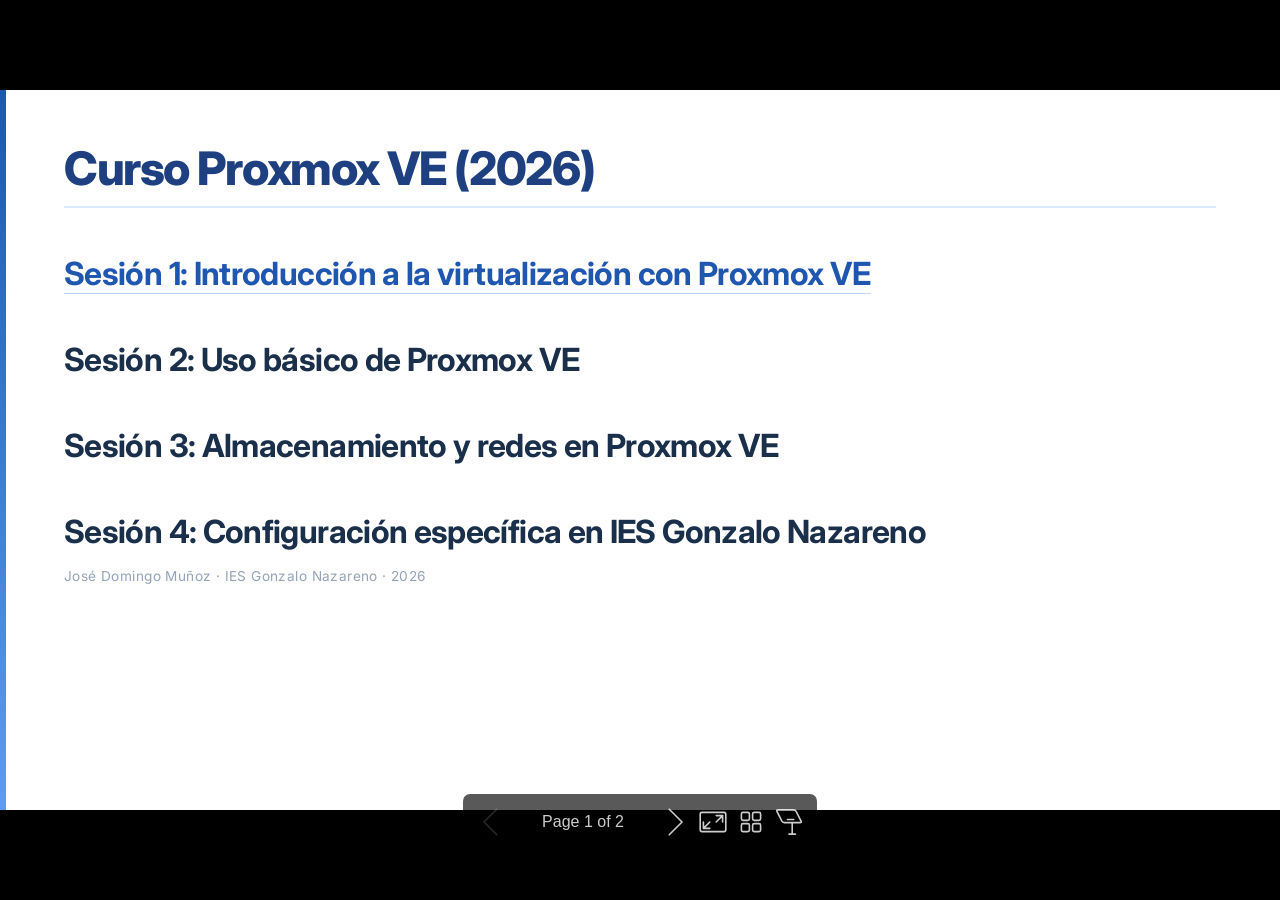
==== index.html @ b73d5825 "contenidos" ====
<!DOCTYPE html><html lang="es-ES"><head><title>Curso Proxmox VE (2026)</title><meta property="og:title" content="Curso Proxmox VE (2026)"><meta charset="UTF-8"><meta name="viewport" content="width=device-width,height=device-height,initial-scale=1.0"><meta name="apple-mobile-web-app-capable" content="yes"><meta http-equiv="X-UA-Compatible" content="ie=edge"><meta property="og:type" content="website"><meta name="twitter:card" content="summary"><style>@media screen{body[data-bespoke-view=""] .bespoke-marp-parent>.bespoke-marp-osc>button,body[data-bespoke-view=next] .bespoke-marp-parent>.bespoke-marp-osc>button,body[data-bespoke-view=overview] button.bespoke-marp-overview-close,body[data-bespoke-view=presenter] .bespoke-marp-presenter-container .bespoke-marp-presenter-info-container .bespoke-marp-presenter-info-page-area .bespoke-marp-presenter-info-page,body[data-bespoke-view=presenter] .bespoke-marp-presenter-container .bespoke-marp-presenter-info-container button,body[data-bespoke-view=presenter] .bespoke-marp-presenter-container .bespoke-marp-presenter-note-container button{appearance:none;background-color:initial;border:0;color:inherit;cursor:pointer;font-size:inherit;opacity:.8;outline:none;padding:0;transition:opacity .2s linear;-webkit-tap-highlight-color:transparent}body[data-bespoke-view=""] .bespoke-marp-parent>.bespoke-marp-osc>button:disabled,body[data-bespoke-view=next] .bespoke-marp-parent>.bespoke-marp-osc>button:disabled,body[data-bespoke-view=overview] button.bespoke-marp-overview-close:disabled,body[data-bespoke-view=presenter] .bespoke-marp-presenter-container .bespoke-marp-presenter-info-container .bespoke-marp-presenter-info-page-area .bespoke-marp-presenter-info-page:disabled,body[data-bespoke-view=presenter] .bespoke-marp-presenter-container .bespoke-marp-presenter-info-container button:disabled,body[data-bespoke-view=presenter] .bespoke-marp-presenter-container .bespoke-marp-presenter-note-container button:disabled{cursor:not-allowed;opacity:.15!important}body[data-bespoke-view=""] .bespoke-marp-parent>.bespoke-marp-osc>button:hover,body[data-bespoke-view=next] .bespoke-marp-parent>.bespoke-marp-osc>button:hover,body[data-bespoke-view=overview] button.bespoke-marp-overview-close:hover,body[data-bespoke-view=presenter] .bespoke-marp-presenter-container .bespoke-marp-presenter-info-container .bespoke-marp-presenter-info-page-area .bespoke-marp-presenter-info-page:hover,body[data-bespoke-view=presenter] .bespoke-marp-presenter-container .bespoke-marp-presenter-info-container button:hover,body[data-bespoke-view=presenter] .bespoke-marp-presenter-container .bespoke-marp-presenter-note-container button:hover{opacity:1}body[data-bespoke-view=""] .bespoke-marp-parent>.bespoke-marp-osc>button:hover:active,body[data-bespoke-view=next] .bespoke-marp-parent>.bespoke-marp-osc>button:hover:active,body[data-bespoke-view=overview] button.bespoke-marp-overview-close:hover:active,body[data-bespoke-view=presenter] .bespoke-marp-presenter-container .bespoke-marp-presenter-info-container .bespoke-marp-presenter-info-page-area .bespoke-marp-presenter-info-page:hover:active,body[data-bespoke-view=presenter] .bespoke-marp-presenter-container .bespoke-marp-presenter-info-container button:hover:active,body[data-bespoke-view=presenter] .bespoke-marp-presenter-container .bespoke-marp-presenter-note-container button:hover:active{opacity:.6}body[data-bespoke-view=""] .bespoke-marp-parent>.bespoke-marp-osc>button:hover:not(:disabled),body[data-bespoke-view=next] .bespoke-marp-parent>.bespoke-marp-osc>button:hover:not(:disabled),body[data-bespoke-view=overview] button.bespoke-marp-overview-close:hover:not(:disabled),body[data-bespoke-view=presenter] .bespoke-marp-presenter-container .bespoke-marp-presenter-info-container .bespoke-marp-presenter-info-page-area .bespoke-marp-presenter-info-page:hover:not(:disabled),body[data-bespoke-view=presenter] .bespoke-marp-presenter-container .bespoke-marp-presenter-info-container button:hover:not(:disabled),body[data-bespoke-view=presenter] .bespoke-marp-presenter-container .bespoke-marp-presenter-note-container button:hover:not(:disabled){transition:none}body[data-bespoke-view=""] .bespoke-marp-parent>.bespoke-marp-osc>button[data-bespoke-marp-osc=prev],body[data-bespoke-view=next] .bespoke-marp-parent>.bespoke-marp-osc>button[data-bespoke-marp-osc=prev],body[data-bespoke-view=presenter] .bespoke-marp-presenter-container .bespoke-marp-presenter-info-container button.bespoke-marp-presenter-info-page-prev{background:#0000 url("[data-uri]") no-repeat 50%;background-size:contain;overflow:hidden;text-indent:100%;white-space:nowrap}body[data-bespoke-view=""] .bespoke-marp-parent>.bespoke-marp-osc>button[data-bespoke-marp-osc=next],body[data-bespoke-view=next] .bespoke-marp-parent>.bespoke-marp-osc>button[data-bespoke-marp-osc=next],body[data-bespoke-view=presenter] .bespoke-marp-presenter-container .bespoke-marp-presenter-info-container button.bespoke-marp-presenter-info-page-next{background:#0000 url("[data-uri]") no-repeat 50%;background-size:contain;overflow:hidden;text-indent:100%;white-space:nowrap}body[data-bespoke-view=""] .bespoke-marp-parent>.bespoke-marp-osc>button[data-bespoke-marp-osc=fullscreen],body[data-bespoke-view=next] .bespoke-marp-parent>.bespoke-marp-osc>button[data-bespoke-marp-osc=fullscreen]{background:#0000 url("[data-uri]") no-repeat 50%;background-size:contain;overflow:hidden;text-indent:100%;white-space:nowrap}body[data-bespoke-view=""] .bespoke-marp-parent>.bespoke-marp-osc>button.exit[data-bespoke-marp-osc=fullscreen],body[data-bespoke-view=next] .bespoke-marp-parent>.bespoke-marp-osc>button.exit[data-bespoke-marp-osc=fullscreen]{background-image:url("[data-uri]")}body[data-bespoke-view=""] .bespoke-marp-parent>.bespoke-marp-osc>button[data-bespoke-marp-osc=presenter],body[data-bespoke-view=next] .bespoke-marp-parent>.bespoke-marp-osc>button[data-bespoke-marp-osc=presenter]{background:#0000 url("[data-uri]") no-repeat 50%;background-size:contain;overflow:hidden;text-indent:100%;white-space:nowrap}body[data-bespoke-view=overview] button.bespoke-marp-overview-close,body[data-bespoke-view=presenter] .bespoke-marp-presenter-container .bespoke-marp-presenter-note-container button.bespoke-marp-presenter-note-bigger{background:#0000 url("[data-uri]") no-repeat 50%;background-size:contain;overflow:hidden;text-indent:100%;white-space:nowrap}body[data-bespoke-view=presenter] .bespoke-marp-presenter-container .bespoke-marp-presenter-note-container button.bespoke-marp-presenter-note-smaller{background:#0000 url("[data-uri]") no-repeat 50%;background-size:contain;overflow:hidden;text-indent:100%;white-space:nowrap}body[data-bespoke-view=""] .bespoke-marp-parent>.bespoke-marp-osc>button[data-bespoke-marp-osc=overview],body[data-bespoke-view=next] .bespoke-marp-parent>.bespoke-marp-osc>button[data-bespoke-marp-osc=overview]{background:#0000 url("[data-uri]") no-repeat 50%;background-size:contain;overflow:hidden;text-indent:100%;white-space:nowrap}}@keyframes __bespoke_marp_transition_reduced_outgoing__{0%{opacity:1}to{opacity:0}}@keyframes __bespoke_marp_transition_reduced_incoming__{0%{mix-blend-mode:plus-lighter;opacity:0}to{mix-blend-mode:plus-lighter;opacity:1}}.bespoke-marp-note,.bespoke-marp-osc,.bespoke-progress-parent{display:none;transition:none}@media screen{::view-transition-group(*){animation-duration:var(--marp-bespoke-transition-animation-duration,.5s);animation-timing-function:ease}::view-transition-new(*),::view-transition-old(*){animation-delay:0s;animation-direction:var(--marp-bespoke-transition-animation-direction,normal);animation-duration:var(--marp-bespoke-transition-animation-duration,.5s);animation-fill-mode:both;animation-name:var(--marp-bespoke-transition-animation-name,var(--marp-bespoke-transition-animation-name-fallback,__bespoke_marp_transition_no_animation__));mix-blend-mode:normal}::view-transition-old(*){--marp-bespoke-transition-animation-name-fallback:__bespoke_marp_transition_reduced_outgoing__;animation-timing-function:ease}::view-transition-new(*){--marp-bespoke-transition-animation-name-fallback:__bespoke_marp_transition_reduced_incoming__;animation-timing-function:ease}::view-transition-new(root),::view-transition-old(root){animation-timing-function:linear}::view-transition-new(__bespoke_marp_transition_osc__),::view-transition-old(__bespoke_marp_transition_osc__){animation-duration:0s!important;animation-name:__bespoke_marp_transition_osc__!important}::view-transition-new(__bespoke_marp_transition_osc__){opacity:0!important}.bespoke-marp-transition-warming-up::view-transition-group(*),.bespoke-marp-transition-warming-up::view-transition-new(*),.bespoke-marp-transition-warming-up::view-transition-old(*){animation-play-state:paused!important}body,html{height:100%;margin:0}body{background:#000;overflow:hidden}svg.bespoke-marp-slide{content-visibility:hidden;interactivity:inert;opacity:0;pointer-events:none;z-index:-1}svg.bespoke-marp-slide:not(.bespoke-marp-active) *{view-transition-name:none!important}svg.bespoke-marp-slide.bespoke-marp-active{content-visibility:visible;interactivity:auto;opacity:1;pointer-events:auto;z-index:0}svg.bespoke-marp-slide.bespoke-marp-active.bespoke-marp-active-ready *{animation-name:__bespoke_marp__!important}@supports not (content-visibility:hidden){svg.bespoke-marp-slide[data-bespoke-marp-load=hideable]{display:none}svg.bespoke-marp-slide[data-bespoke-marp-load=hideable].bespoke-marp-active{display:block}}}@media screen and (prefers-reduced-motion:reduce){svg.bespoke-marp-slide *{view-transition-name:none!important}}@media screen{[data-bespoke-marp-fragment=inactive]{visibility:hidden}body[data-bespoke-view=""] .bespoke-marp-parent,body[data-bespoke-view=next] .bespoke-marp-parent{inset:0;position:absolute}body[data-bespoke-view=""] .bespoke-marp-parent>.bespoke-marp-osc,body[data-bespoke-view=next] .bespoke-marp-parent>.bespoke-marp-osc{background:#000000a6;border-radius:7px;bottom:50px;color:#fff;contain:paint;display:block;font-family:Helvetica,Arial,sans-serif;font-size:16px;left:50%;line-height:0;opacity:1;padding:12px;position:absolute;touch-action:manipulation;transform:translateX(-50%);transition:opacity .2s linear;-webkit-user-select:none;user-select:none;view-transition-name:__bespoke_marp_transition_osc__;white-space:nowrap;will-change:transform;z-index:1}body[data-bespoke-view=""] .bespoke-marp-parent>.bespoke-marp-osc>:where(*),body[data-bespoke-view=next] .bespoke-marp-parent>.bespoke-marp-osc>:where(*){margin-left:6px}body[data-bespoke-view=""] .bespoke-marp-parent>.bespoke-marp-osc>:where(*):where(:first-child),body[data-bespoke-view=next] .bespoke-marp-parent>.bespoke-marp-osc>:where(*):where(:first-child){margin-left:0}body[data-bespoke-view=""] .bespoke-marp-parent>.bespoke-marp-osc>span,body[data-bespoke-view=next] .bespoke-marp-parent>.bespoke-marp-osc>span{opacity:.8}body[data-bespoke-view=""] .bespoke-marp-parent>.bespoke-marp-osc>span[data-bespoke-marp-osc=page],body[data-bespoke-view=next] .bespoke-marp-parent>.bespoke-marp-osc>span[data-bespoke-marp-osc=page]{display:inline-block;min-width:140px;text-align:center}body[data-bespoke-view=""] .bespoke-marp-parent>.bespoke-marp-osc>button[data-bespoke-marp-osc=fullscreen],body[data-bespoke-view=""] .bespoke-marp-parent>.bespoke-marp-osc>button[data-bespoke-marp-osc=next],body[data-bespoke-view=""] .bespoke-marp-parent>.bespoke-marp-osc>button[data-bespoke-marp-osc=overview],body[data-bespoke-view=""] .bespoke-marp-parent>.bespoke-marp-osc>button[data-bespoke-marp-osc=presenter],body[data-bespoke-view=""] .bespoke-marp-parent>.bespoke-marp-osc>button[data-bespoke-marp-osc=prev],body[data-bespoke-view=next] .bespoke-marp-parent>.bespoke-marp-osc>button[data-bespoke-marp-osc=fullscreen],body[data-bespoke-view=next] .bespoke-marp-parent>.bespoke-marp-osc>button[data-bespoke-marp-osc=next],body[data-bespoke-view=next] .bespoke-marp-parent>.bespoke-marp-osc>button[data-bespoke-marp-osc=overview],body[data-bespoke-view=next] .bespoke-marp-parent>.bespoke-marp-osc>button[data-bespoke-marp-osc=presenter],body[data-bespoke-view=next] .bespoke-marp-parent>.bespoke-marp-osc>button[data-bespoke-marp-osc=prev]{height:32px;line-height:32px;width:32px}body[data-bespoke-view=""] .bespoke-marp-parent.bespoke-marp-inactive,body[data-bespoke-view=next] .bespoke-marp-parent.bespoke-marp-inactive{cursor:none}body[data-bespoke-view=""] .bespoke-marp-parent.bespoke-marp-inactive>.bespoke-marp-osc,body[data-bespoke-view=next] .bespoke-marp-parent.bespoke-marp-inactive>.bespoke-marp-osc{opacity:0;pointer-events:none}body[data-bespoke-view=""] svg.bespoke-marp-slide,body[data-bespoke-view=next] svg.bespoke-marp-slide{height:100%;left:0;position:absolute;top:0;width:100%}body[data-bespoke-view=""] .bespoke-progress-parent{background:#222;display:flex;height:5px;width:100%}body[data-bespoke-view=""] .bespoke-progress-parent+:where(.bespoke-marp-parent){top:5px}body[data-bespoke-view=""] .bespoke-progress-parent .bespoke-progress-bar{background:#0288d1;flex:0 0 0;transition:flex-basis .2s cubic-bezier(0,1,1,1)}body[data-bespoke-view=next]{background:#0000}body[data-bespoke-view=presenter]{background:#161616}body[data-bespoke-view=presenter] .bespoke-marp-presenter-container{display:grid;font-family:Helvetica,Arial,sans-serif;grid-template:"current dragbar next" minmax(140px,1fr) "current dragbar note" 2fr "info    dragbar note" 3em;grid-template-columns:minmax(3px,var(--bespoke-marp-presenter-split-ratio,66%)) 0 minmax(3px,1fr);height:100%;left:0;position:absolute;top:0;width:100%}body[data-bespoke-view=presenter] .bespoke-marp-presenter-container :where(.bespoke-marp-parent){grid-area:current;overflow:hidden;position:relative}body[data-bespoke-view=presenter] .bespoke-marp-presenter-container :where(.bespoke-marp-parent) :where(svg.bespoke-marp-slide){height:calc(100% - 40px);left:20px;pointer-events:none;position:absolute;top:20px;-webkit-user-select:none;user-select:none;width:calc(100% - 40px)}body[data-bespoke-view=presenter] .bespoke-marp-presenter-container :where(.bespoke-marp-parent) :where(svg.bespoke-marp-slide).bespoke-marp-active{filter:drop-shadow(0 3px 10px rgba(0,0,0,.5))}body[data-bespoke-view=presenter] .bespoke-marp-presenter-container .bespoke-marp-presenter-dragbar-container{background:#0288d1;cursor:col-resize;grid-area:dragbar;margin-left:-3px;opacity:0;position:relative;transition:opacity .4s linear .1s;width:6px;z-index:10}body[data-bespoke-view=presenter] .bespoke-marp-presenter-container .bespoke-marp-presenter-dragbar-container:hover{opacity:1}body[data-bespoke-view=presenter] .bespoke-marp-presenter-container .bespoke-marp-presenter-dragbar-container.active{opacity:1;transition-delay:0s}body[data-bespoke-view=presenter] .bespoke-marp-presenter-container .bespoke-marp-presenter-next-container{background:#222;cursor:pointer;display:none;grid-area:next;overflow:hidden;position:relative}body[data-bespoke-view=presenter] .bespoke-marp-presenter-container .bespoke-marp-presenter-next-container.active{display:block}body[data-bespoke-view=presenter] .bespoke-marp-presenter-container .bespoke-marp-presenter-next-container iframe.bespoke-marp-presenter-next{background:#0000;border:0;display:block;filter:drop-shadow(0 3px 10px rgba(0,0,0,.5));height:calc(100% - 40px);left:20px;pointer-events:none;position:absolute;interactivity:inert;top:20px;-webkit-user-select:none;user-select:none;width:calc(100% - 40px)}body[data-bespoke-view=presenter] .bespoke-marp-presenter-container .bespoke-marp-presenter-note-container{background:#222;color:#eee;grid-area:note;position:relative;z-index:1}body[data-bespoke-view=presenter] .bespoke-marp-presenter-container .bespoke-marp-presenter-note-container button{height:1.5em;line-height:1.5em;width:1.5em}body[data-bespoke-view=presenter] .bespoke-marp-presenter-container .bespoke-marp-presenter-note-container .bespoke-marp-presenter-note-wrapper{display:block;inset:0;position:absolute}body[data-bespoke-view=presenter] .bespoke-marp-presenter-container .bespoke-marp-presenter-note-container .bespoke-marp-presenter-note-buttons{background:#000000a6;border-radius:4px;bottom:0;display:flex;gap:4px;margin:12px;opacity:0;padding:6px;pointer-events:none;position:absolute;right:0;transition:opacity .2s linear}body[data-bespoke-view=presenter] .bespoke-marp-presenter-container .bespoke-marp-presenter-note-container .bespoke-marp-presenter-note-buttons:focus-within,body[data-bespoke-view=presenter] .bespoke-marp-presenter-container .bespoke-marp-presenter-note-container .bespoke-marp-presenter-note-wrapper:focus-within+.bespoke-marp-presenter-note-buttons,body[data-bespoke-view=presenter] .bespoke-marp-presenter-container .bespoke-marp-presenter-note-container:hover .bespoke-marp-presenter-note-buttons{opacity:1;pointer-events:auto}body[data-bespoke-view=presenter] .bespoke-marp-presenter-container .bespoke-marp-presenter-note-container .bespoke-marp-note{box-sizing:border-box;font-size:calc(1.1em*var(--bespoke-marp-note-font-scale, 1));height:calc(100% - 40px);margin:20px;overflow:auto;padding-right:3px;white-space:pre-wrap;width:calc(100% - 40px);word-wrap:break-word;scrollbar-color:#eeeeee80 #0000;scrollbar-width:thin}body[data-bespoke-view=presenter] .bespoke-marp-presenter-container .bespoke-marp-presenter-note-container .bespoke-marp-note::-webkit-scrollbar{width:6px}body[data-bespoke-view=presenter] .bespoke-marp-presenter-container .bespoke-marp-presenter-note-container .bespoke-marp-note::-webkit-scrollbar-track{background:#0000}body[data-bespoke-view=presenter] .bespoke-marp-presenter-container .bespoke-marp-presenter-note-container .bespoke-marp-note::-webkit-scrollbar-thumb{background:#eeeeee80;border-radius:6px}body[data-bespoke-view=presenter] .bespoke-marp-presenter-container .bespoke-marp-presenter-note-container .bespoke-marp-note:empty{pointer-events:none}body[data-bespoke-view=presenter] .bespoke-marp-presenter-container .bespoke-marp-presenter-note-container .bespoke-marp-note.active{display:block}body[data-bespoke-view=presenter] .bespoke-marp-presenter-container .bespoke-marp-presenter-note-container .bespoke-marp-note p:first-child{margin-top:0}body[data-bespoke-view=presenter] .bespoke-marp-presenter-container .bespoke-marp-presenter-note-container .bespoke-marp-note p:last-child{margin-bottom:0}body[data-bespoke-view=presenter] .bespoke-marp-presenter-container .bespoke-marp-presenter-info-container{align-items:center;box-sizing:border-box;color:#eee;display:flex;flex-wrap:nowrap;grid-area:info;justify-content:center;overflow:hidden;padding:0 10px}body[data-bespoke-view=presenter] .bespoke-marp-presenter-container .bespoke-marp-presenter-info-container .bespoke-marp-presenter-info-page-area,body[data-bespoke-view=presenter] .bespoke-marp-presenter-container .bespoke-marp-presenter-info-container .bespoke-marp-presenter-info-time,body[data-bespoke-view=presenter] .bespoke-marp-presenter-container .bespoke-marp-presenter-info-container .bespoke-marp-presenter-info-timer{box-sizing:border-box;display:block;padding:0 10px;white-space:nowrap;width:100%}body[data-bespoke-view=presenter] .bespoke-marp-presenter-container .bespoke-marp-presenter-info-container button{height:1.5em;line-height:1.5em;width:1.5em}body[data-bespoke-view=presenter] .bespoke-marp-presenter-container .bespoke-marp-presenter-info-container .bespoke-marp-presenter-info-page-area{order:2;text-align:center}body[data-bespoke-view=presenter] .bespoke-marp-presenter-container .bespoke-marp-presenter-info-container .bespoke-marp-presenter-info-page-area .bespoke-marp-presenter-info-page{display:inline-block;min-width:120px;text-align:center}body[data-bespoke-view=presenter] .bespoke-marp-presenter-container .bespoke-marp-presenter-info-container .bespoke-marp-presenter-info-time{color:#999;order:1;text-align:left}body[data-bespoke-view=presenter] .bespoke-marp-presenter-container .bespoke-marp-presenter-info-container .bespoke-marp-presenter-info-timer{color:#999;order:3;text-align:right}body[data-bespoke-view=presenter] .bespoke-marp-presenter-container .bespoke-marp-presenter-info-container .bespoke-marp-presenter-info-timer:hover{cursor:pointer}body[data-bespoke-view=overview]{background:#161616;overflow:auto}body[data-bespoke-view=overview] [data-bespoke-marp-fragment=inactive]{visibility:visible}body[data-bespoke-view=overview] .bespoke-marp-overview-header{backdrop-filter:blur(4px);background:#222222d9;box-shadow:0 3px 10px #00000080;box-sizing:border-box;display:flex;height:48px;inset:0 0 auto;justify-content:flex-end;padding:10px;position:fixed;z-index:1}body[data-bespoke-view=overview] button.bespoke-marp-overview-close{height:28px;line-height:28px;transform:rotate(45deg);width:28px}body[data-bespoke-view=overview] .bespoke-marp-parent{display:grid;gap:40px;grid-template-columns:repeat(auto-fit,minmax(0,240px));justify-content:space-around;padding:30px}body[data-bespoke-view=overview] .bespoke-marp-parent svg.bespoke-marp-slide{--bov-selected:#0000;--bov-focus:#161616;--bov-focus-outline:#0000;background-image:conic-gradient(#161616 0 0),conic-gradient(var(--bov-focus) 0 0),conic-gradient(var(--bov-focus-outline) 0 0),conic-gradient(var(--bov-selected) 0 0);background-position:5px 5px,3px 3px,2px 2px,0 0;background-repeat:no-repeat;background-size:calc(100% - 10px) calc(100% - 10px),calc(100% - 6px) calc(100% - 6px),calc(100% - 4px) calc(100% - 4px),100% 100%;content-visibility:visible;cursor:pointer;filter:drop-shadow(0 3px 10px rgba(0,0,0,.5));margin:-6px;padding:6px;interactivity:auto;opacity:1;outline:0;pointer-events:auto;scroll-margin-block:30px;width:100%;z-index:0}body[data-bespoke-view=overview] .bespoke-marp-parent svg.bespoke-marp-slide *,body[data-bespoke-view=overview] .bespoke-marp-parent svg.bespoke-marp-slide.bespoke-marp-active *{pointer-events:none;interactivity:inert}body[data-bespoke-view=overview] .bespoke-marp-parent svg.bespoke-marp-slide:active,body[data-bespoke-view=overview] .bespoke-marp-parent svg.bespoke-marp-slide:focus-visible,body[data-bespoke-view=overview] .bespoke-marp-parent svg.bespoke-marp-slide:hover{--bov-focus-outline:#161616}body[data-bespoke-view=overview] .bespoke-marp-parent svg.bespoke-marp-slide:focus-visible,body[data-bespoke-view=overview] .bespoke-marp-parent svg.bespoke-marp-slide:hover{--bov-focus:#999}body[data-bespoke-view=overview] .bespoke-marp-parent svg.bespoke-marp-slide:active{--bov-focus:#eee}body[data-bespoke-view=overview] .bespoke-marp-parent svg.bespoke-marp-slide.bespoke-marp-active{--bov-selected:#0288d1}body[data-bespoke-view=overview]:has(.bespoke-marp-overview-header) .bespoke-marp-parent{padding-top:78px}body[data-bespoke-view=overview]:has(.bespoke-marp-overview-header) .bespoke-marp-parent svg.bespoke-marp-slide{scroll-margin-top:78px}.bespoke-marp-overview{background:#000000a6;inset:0;opacity:0;pointer-events:none;position:fixed;transition:opacity .1s ease;z-index:10}.bespoke-marp-overview iframe{background:#222;border:0;display:block;height:100%;left:0;position:absolute;top:0;width:100%}.bespoke-marp-overview[data-open="1"]{opacity:1;pointer-events:auto}}@media print{.bespoke-marp-overview,.bespoke-marp-presenter-info-container,.bespoke-marp-presenter-next-container,.bespoke-marp-presenter-note-container{display:none}}</style><style>@import url('https://fonts.googleapis.com/css2?family=Inter:wght@300;400;500;600;700;800&family=JetBrains+Mono:wght@400;500&display=swap');div#\:\$p > svg > foreignObject > section{width:1280px;height:720px;box-sizing:border-box;overflow:hidden;position:relative;scroll-snap-align:center center;-webkit-text-size-adjust:100%;text-size-adjust:100%}div#\:\$p > svg > foreignObject > section::after{bottom:0;content:attr(data-marpit-pagination);padding:inherit;pointer-events:none;position:absolute;right:0}div#\:\$p > svg > foreignObject > section:not([data-marpit-pagination])::after{display:none}div#\:\$p > svg > foreignObject > section :is(h1, marp-h1){font-size:2em;margin-block:0.67em}div#\:\$p > svg > foreignObject > section video::-webkit-media-controls{will-change:transform}@page {size:1280px 720px;margin:0}@media print{html, body{background-color:#fff;margin:0;page-break-inside:avoid;break-inside:avoid-page}div#\:\$p > svg > foreignObject > section{page-break-before:always;break-before:page}div#\:\$p > svg > foreignObject > section, div#\:\$p > svg > foreignObject > section *{-webkit-print-color-adjust:exact!important;animation-delay:0s!important;animation-duration:0s!important;color-adjust:exact!important;print-color-adjust:exact!important;transition:none!important}div#\:\$p > svg[data-marpit-svg]{display:block;height:100vh;width:100vw}}div#\:\$p > svg > foreignObject > :where(section){container-type:size}div#\:\$p > svg > foreignObject > section img[data-marp-twemoji]{background:transparent;height:1em;margin:0 .05em 0 .1em;vertical-align:-.1em;width:1em}div#\:\$p > svg > foreignObject > :where(section):not([\20 root]){--teal-900: #0d1b2a;--teal-800: #1a2f4a;--teal-700: #1e4080;--teal-600: #1e56b0;--teal-500: #2872d4;--teal-400: #5a9cf5;--teal-300: #93c5fd;--teal-200: #bfdbfe;--teal-100: #dbeafe;--teal-50:  #eff6ff;--slate-900: #0f172a;--slate-800: #1e293b;--slate-700: #334155;--slate-600: #475569;--slate-500: #64748b;--slate-400: #94a3b8;--slate-300: #cbd5e1;--slate-200: #e2e8f0;--slate-100: #f1f5f9;--slate-50:  #f8fafc;--white:     #ffffff;--green:  #10b981;--yellow: #f59e0b;--red:    #ef4444;--purple: #8b5cf6;--radius: 10px;--shadow: 0 4px 24px rgba(0,0,0,0.08);}div#\:\$p > svg > foreignObject > section{font-family:'Inter', system-ui, sans-serif;font-size:22px;line-height:1.6;color:var(--slate-800);background-color:var(--white);padding:52px 64px;width:1280px;height:720px;box-sizing:border-box;display:flex;flex-direction:column;justify-content:flex-start;overflow:hidden}div#\:\$p > svg > foreignObject > section{--marpit-root-font-size: 22px}div#\:\$p > svg > foreignObject > section::before{content:'';position:absolute;left:0;top:0;width:6px;height:100%;background:linear-gradient(180deg, var(--teal-600) 0%, var(--teal-400) 100%)}div#\:\$p > svg > foreignObject > section :is(h1, marp-h1){font-size:calc(var(--marpit-root-font-size, 1rem) * 2.1);font-weight:800;color:var(--teal-700);letter-spacing:-0.03em;line-height:1.15;margin:0 0 calc(var(--marpit-root-font-size, 1rem) * 0.6) 0;padding-bottom:calc(var(--marpit-root-font-size, 1rem) * 0.5);border-bottom:2px solid var(--teal-100)}div#\:\$p > svg > foreignObject > section :is(h2, marp-h2){font-size:calc(var(--marpit-root-font-size, 1rem) * 1.45);font-weight:700;color:var(--teal-800);letter-spacing:-0.02em;margin:calc(var(--marpit-root-font-size, 1rem) * 1.2) 0 calc(var(--marpit-root-font-size, 1rem) * 0.4) 0}div#\:\$p > svg > foreignObject > section :is(h3, marp-h3){font-size:calc(var(--marpit-root-font-size, 1rem) * 1.05);font-weight:600;color:var(--slate-700);text-transform:uppercase;letter-spacing:0.07em;margin:calc(var(--marpit-root-font-size, 1rem) * 1) 0 calc(var(--marpit-root-font-size, 1rem) * 0.3) 0}div#\:\$p > svg > foreignObject > section p{margin:calc(var(--marpit-root-font-size, 1rem) * 0.5) 0}div#\:\$p > svg > foreignObject > section a{color:var(--teal-600);text-decoration:none;border-bottom:1px solid var(--teal-200)}div#\:\$p > svg > foreignObject > section strong{color:var(--teal-700);font-weight:700}div#\:\$p > svg > foreignObject > section em{color:var(--slate-600)}div#\:\$p > svg > foreignObject > section ul, div#\:\$p > svg > foreignObject > section ol{padding-left:calc(var(--marpit-root-font-size, 1rem) * 1.4);margin:calc(var(--marpit-root-font-size, 1rem) * 0.4) 0}div#\:\$p > svg > foreignObject > section li{margin:calc(var(--marpit-root-font-size, 1rem) * 0.3) 0;padding-left:calc(var(--marpit-root-font-size, 1rem) * 0.3)}div#\:\$p > svg > foreignObject > section ul li::marker{color:var(--teal-400);font-size:1.1em}div#\:\$p > svg > foreignObject > section ol li::marker{color:var(--teal-600);font-weight:700}div#\:\$p > svg > foreignObject > section code{font-family:'JetBrains Mono', 'Fira Code', monospace;font-size:0.78em;background:var(--teal-50);color:var(--teal-800);border:1px solid var(--teal-100);border-radius:5px;padding:1px 7px}div#\:\$p > svg > foreignObject > section :is(pre, marp-pre){font-family:'JetBrains Mono', 'Fira Code', monospace;font-size:0.72em;background:var(--slate-900);color:#cdd6f4;border-radius:var(--radius);padding:calc(var(--marpit-root-font-size, 1rem) * 1.2) calc(var(--marpit-root-font-size, 1rem) * 1.4);border-left:4px solid var(--teal-500);box-shadow:var(--shadow);overflow:hidden;margin:calc(var(--marpit-root-font-size, 1rem) * 0.8) 0}div#\:\$p > svg > foreignObject > section :is(pre, marp-pre) code{background:transparent;color:inherit;border:none;padding:0;font-size:1em}div#\:\$p > svg > foreignObject > section table{border-collapse:collapse;width:100%;font-size:0.82em;border-radius:var(--radius);overflow:hidden;box-shadow:var(--shadow);margin:calc(var(--marpit-root-font-size, 1rem) * 0.8) 0}div#\:\$p > svg > foreignObject > section thead tr{background:linear-gradient(90deg, var(--teal-700), var(--teal-600));color:var(--white)}div#\:\$p > svg > foreignObject > section th{padding:10px 16px;font-weight:600;letter-spacing:0.04em;text-transform:uppercase;font-size:0.85em}div#\:\$p > svg > foreignObject > section td{padding:9px 16px;border-bottom:1px solid var(--slate-200);color:var(--slate-700)}div#\:\$p > svg > foreignObject > section tr:last-child td{border-bottom:none}div#\:\$p > svg > foreignObject > section tr:nth-child(even) td{background:var(--teal-50)}div#\:\$p > svg > foreignObject > section tr:hover td{background:var(--teal-100);transition:background 0.15s}div#\:\$p > svg > foreignObject > section blockquote{background:var(--teal-50);border-left:4px solid var(--teal-500);border-radius:0 var(--radius) var(--radius) 0;padding:calc(var(--marpit-root-font-size, 1rem) * 0.9) calc(var(--marpit-root-font-size, 1rem) * 1.4);margin:calc(var(--marpit-root-font-size, 1rem) * 0.8) 0;box-shadow:2px 2px 12px rgba(13,148,136,0.08)}div#\:\$p > svg > foreignObject > section blockquote p{color:var(--teal-800);font-style:italic;font-weight:500;margin:0}div#\:\$p > svg > foreignObject > section blockquote::before{content:'"';font-size:calc(var(--marpit-root-font-size, 1rem) * 3);color:var(--teal-300);line-height:0;position:relative;top:calc(var(--marpit-root-font-size, 1rem) * 0.5);margin-right:calc(var(--marpit-root-font-size, 1rem) * 0.2);font-family:Georgia, serif}div#\:\$p > svg > foreignObject > section header{font-size:0.62em;font-weight:500;color:var(--slate-400);letter-spacing:0.06em;text-transform:uppercase;top:18px;left:72px;right:72px}div#\:\$p > svg > foreignObject > section footer{font-size:0.62em;color:var(--slate-400);letter-spacing:0.03em;bottom:18px;left:72px;right:72px}div#\:\$p > svg > foreignObject > section::after{font-family:'Inter', sans-serif;font-size:0.65em;font-weight:600;color:var(--slate-400);bottom:18px;right:64px;background:var(--slate-100);border-radius:20px;padding:2px 10px}div#\:\$p > svg > foreignObject > section::after{--marpit-root-font-size: 0.65em}div#\:\$p > svg > foreignObject > section.portada{background:linear-gradient(135deg, var(--teal-700) 0%, var(--teal-500) 100%);color:var(--white);justify-content:center;align-items:flex-start;padding:80px 80px}div#\:\$p > svg > foreignObject > section.portada::before{display:none}div#\:\$p > svg > foreignObject > section.portada::after{display:none}div#\:\$p > svg > foreignObject > section.portada :is(h1, marp-h1){font-size:calc(var(--marpit-root-font-size, 1rem) * 3.2);font-weight:800;color:var(--white);border-bottom:none;letter-spacing:-0.04em;line-height:1.1;margin-bottom:calc(var(--marpit-root-font-size, 1rem) * 0.6)}div#\:\$p > svg > foreignObject > section.portada :is(h2, marp-h2){color:rgba(255,255,255,0.8);font-size:calc(var(--marpit-root-font-size, 1rem) * 1.3);font-weight:400;margin:0 0 calc(var(--marpit-root-font-size, 1rem) * 2.5) 0}div#\:\$p > svg > foreignObject > section.portada p{color:rgba(255,255,255,0.65);font-size:calc(var(--marpit-root-font-size, 1rem) * 0.85);border-top:1px solid rgba(255,255,255,0.25);padding-top:calc(var(--marpit-root-font-size, 1rem) * 1)}div#\:\$p > svg > foreignObject > section.capitulo{background:var(--teal-50);color:var(--slate-800);justify-content:center;padding:80px}div#\:\$p > svg > foreignObject > section.capitulo::before{background:linear-gradient(180deg, var(--teal-600) 0%, var(--teal-400) 100%);width:8px}div#\:\$p > svg > foreignObject > section.capitulo .numero{font-size:calc(var(--marpit-root-font-size, 1rem) * 6);font-weight:800;color:var(--teal-200);line-height:1;letter-spacing:-0.05em;margin-bottom:-calc(var(--marpit-root-font-size, 1rem) * 1.5)}div#\:\$p > svg > foreignObject > section.capitulo div#\:\$p > svg > foreignObject > section section.numero{--marpit-root-font-size: calc(var(--marpit-root-font-size, 1rem) * 6)}div#\:\$p > svg > foreignObject > section.capitulo :is(h1, marp-h1){font-size:calc(var(--marpit-root-font-size, 1rem) * 2.6);color:var(--teal-700);border-bottom:2px solid var(--teal-200);padding-bottom:calc(var(--marpit-root-font-size, 1rem) * 0.8);margin-bottom:calc(var(--marpit-root-font-size, 1rem) * 0.6)}div#\:\$p > svg > foreignObject > section.capitulo :is(h2, marp-h2){color:var(--slate-500);font-size:calc(var(--marpit-root-font-size, 1rem) * 1.1);font-weight:400;text-transform:none;letter-spacing:0}div#\:\$p > svg > foreignObject > section.capitulo::after{display:none}div#\:\$p > svg > foreignObject > section.cierre{background:var(--teal-50);color:var(--slate-800);justify-content:center;align-items:center;text-align:center;border-top:8px solid var(--teal-600)}div#\:\$p > svg > foreignObject > section.cierre::before{display:none}div#\:\$p > svg > foreignObject > section.cierre::after{display:none}div#\:\$p > svg > foreignObject > section.cierre :is(h1, marp-h1){font-size:calc(var(--marpit-root-font-size, 1rem) * 2.8);color:var(--teal-700);border:none}div#\:\$p > svg > foreignObject > section.cierre :is(h2, marp-h2){color:var(--slate-500);font-size:calc(var(--marpit-root-font-size, 1rem) * 1);font-weight:400}div#\:\$p > svg > foreignObject > section.cierre p{color:var(--slate-400)}div#\:\$p > svg > foreignObject > section.destacado{background:var(--teal-50);border-left:none}div#\:\$p > svg > foreignObject > section.destacado::before{background:linear-gradient(180deg, var(--teal-500), var(--teal-400));width:8px}div#\:\$p > svg > foreignObject > section.destacado :is(h1, marp-h1){color:var(--teal-800)}div#\:\$p > svg > foreignObject > section .card{background:var(--white);border:1px solid var(--slate-200);border-radius:var(--radius);padding:calc(var(--marpit-root-font-size, 1rem) * 1.2) calc(var(--marpit-root-font-size, 1rem) * 1.4);box-shadow:var(--shadow)}div#\:\$p > svg > foreignObject > section .card-blue{border-top:3px solid var(--teal-500);background:var(--teal-50)}div#\:\$p > svg > foreignObject > section .card-green{border-top:3px solid var(--green);background:#f0fdf4}div#\:\$p > svg > foreignObject > section .card-yellow{border-top:3px solid var(--yellow);background:#fffbeb}div#\:\$p > svg > foreignObject > section .card-red{border-top:3px solid var(--red);background:#fef2f2}div#\:\$p > svg > foreignObject > section .card-purple{border-top:3px solid var(--purple);background:#faf5ff}div#\:\$p > svg > foreignObject > section .cols-2{display:grid;grid-template-columns:1fr 1fr;gap:calc(var(--marpit-root-font-size, 1rem) * 1.6)}div#\:\$p > svg > foreignObject > section .cols-3{display:grid;grid-template-columns:1fr 1fr 1fr;gap:calc(var(--marpit-root-font-size, 1rem) * 1.4)}div#\:\$p > svg > foreignObject > section .cols-4{display:grid;grid-template-columns:repeat(4,1fr);gap:calc(var(--marpit-root-font-size, 1rem) * 1.2)}div#\:\$p > svg > foreignObject > section .cols-60-40{display:grid;grid-template-columns:1.5fr 1fr;gap:calc(var(--marpit-root-font-size, 1rem) * 1.8)}div#\:\$p > svg > foreignObject > section .cols-40-60{display:grid;grid-template-columns:1fr 1.5fr;gap:calc(var(--marpit-root-font-size, 1rem) * 1.8)}div#\:\$p > svg > foreignObject > section .badge{display:inline-block;padding:2px 10px;border-radius:20px;font-size:0.68em;font-weight:700;letter-spacing:0.05em;text-transform:uppercase;vertical-align:middle}div#\:\$p > svg > foreignObject > section section.badge{--marpit-root-font-size: 0.68em}div#\:\$p > svg > foreignObject > section .badge-blue{background:var(--teal-100);color:var(--teal-700)}div#\:\$p > svg > foreignObject > section .badge-green{background:#d1fae5;color:#065f46}div#\:\$p > svg > foreignObject > section .badge-yellow{background:#fef3c7;color:#92400e}div#\:\$p > svg > foreignObject > section .badge-red{background:#fee2e2;color:#991b1b}div#\:\$p > svg > foreignObject > section .badge-purple{background:#ede9fe;color:#5b21b6}div#\:\$p > svg > foreignObject > section .badge-gray{background:var(--slate-200);color:var(--slate-700)}div#\:\$p > svg > foreignObject > section .alerta{border-radius:var(--radius);padding:calc(var(--marpit-root-font-size, 1rem) * 0.8) calc(var(--marpit-root-font-size, 1rem) * 1.2);margin:calc(var(--marpit-root-font-size, 1rem) * 0.6) 0;font-size:0.85em;display:flex;align-items:flex-start;gap:calc(var(--marpit-root-font-size, 1rem) * 0.6)}div#\:\$p > svg > foreignObject > section section.alerta{--marpit-root-font-size: 0.85em}div#\:\$p > svg > foreignObject > section .alerta-info{background:var(--teal-50);border-left:4px solid var(--teal-500);color:var(--teal-800)}div#\:\$p > svg > foreignObject > section .alerta-ok{background:#f0fdf4;border-left:4px solid var(--green);color:#065f46}div#\:\$p > svg > foreignObject > section .alerta-warning{background:#fffbeb;border-left:4px solid var(--yellow);color:#78350f}div#\:\$p > svg > foreignObject > section .alerta-danger{background:#fef2f2;border-left:4px solid var(--red);color:#991b1b}div#\:\$p > svg > foreignObject > section .kpi{text-align:center;padding:calc(var(--marpit-root-font-size, 1rem) * 1)}div#\:\$p > svg > foreignObject > section .kpi .valor{font-size:calc(var(--marpit-root-font-size, 1rem) * 2.6);font-weight:800;color:var(--teal-600);line-height:1;letter-spacing:-0.04em}div#\:\$p > svg > foreignObject > section .kpi div#\:\$p > svg > foreignObject > section section.valor{--marpit-root-font-size: calc(var(--marpit-root-font-size, 1rem) * 2.6)}div#\:\$p > svg > foreignObject > section .kpi .etiqueta{font-size:calc(var(--marpit-root-font-size, 1rem) * 0.75);font-weight:600;color:var(--slate-500);text-transform:uppercase;letter-spacing:0.08em;margin-top:calc(var(--marpit-root-font-size, 1rem) * 0.2)}div#\:\$p > svg > foreignObject > section .kpi div#\:\$p > svg > foreignObject > section section.etiqueta{--marpit-root-font-size: calc(var(--marpit-root-font-size, 1rem) * 0.75)}div#\:\$p > svg > foreignObject > section .kpi .sublabel{font-size:calc(var(--marpit-root-font-size, 1rem) * 0.7);color:var(--slate-400)}div#\:\$p > svg > foreignObject > section .kpi div#\:\$p > svg > foreignObject > section section.sublabel{--marpit-root-font-size: calc(var(--marpit-root-font-size, 1rem) * 0.7)}div#\:\$p > svg > foreignObject > section .divider{border:none;height:2px;background:linear-gradient(90deg, var(--teal-400), transparent);margin:calc(var(--marpit-root-font-size, 1rem) * 1) 0}div#\:\$p > svg > foreignObject > section .steps{display:flex;align-items:center;gap:0;margin:calc(var(--marpit-root-font-size, 1rem) * 0.8) 0}div#\:\$p > svg > foreignObject > section .step{flex:1;text-align:center;font-size:0.72em;font-weight:600;padding:6px 10px;background:var(--slate-100);color:var(--slate-500);border:1px solid var(--slate-200);position:relative}div#\:\$p > svg > foreignObject > section section.step{--marpit-root-font-size: 0.72em}div#\:\$p > svg > foreignObject > section .step:first-child{border-radius:20px 0 0 20px}div#\:\$p > svg > foreignObject > section .step:last-child{border-radius:0 20px 20px 0}div#\:\$p > svg > foreignObject > section .step.activo{background:var(--teal-600);color:white;border-color:var(--teal-600);z-index:1}div#\:\$p > svg > foreignObject > section .step.hecho{background:var(--teal-100);color:var(--teal-700);border-color:var(--teal-200)}div#\:\$p > svg > foreignObject > section .tag-seccion{display:inline-block;background:var(--teal-600);color:white;font-size:0.65em;font-weight:700;letter-spacing:0.1em;text-transform:uppercase;padding:3px 12px;border-radius:3px;margin-bottom:calc(var(--marpit-root-font-size, 1rem) * 0.5)}div#\:\$p > svg > foreignObject > section section.tag-seccion{--marpit-root-font-size: 0.65em}div#\:\$p > svg > foreignObject > section[data-marpit-advanced-background="background"]{columns:initial!important;display:block!important;padding:0!important}div#\:\$p > svg > foreignObject > section[data-marpit-advanced-background="background"]::before, div#\:\$p > svg > foreignObject > section[data-marpit-advanced-background="background"]::after, div#\:\$p > svg > foreignObject > section[data-marpit-advanced-background="content"]::before, div#\:\$p > svg > foreignObject > section[data-marpit-advanced-background="content"]::after{display:none!important}div#\:\$p > svg > foreignObject > section[data-marpit-advanced-background="background"] > div[data-marpit-advanced-background-container]{all:initial;display:flex;flex-direction:row;height:100%;overflow:hidden;width:100%}div#\:\$p > svg > foreignObject > section[data-marpit-advanced-background="background"] > div[data-marpit-advanced-background-container][data-marpit-advanced-background-direction="vertical"]{flex-direction:column}div#\:\$p > svg > foreignObject > section[data-marpit-advanced-background="background"][data-marpit-advanced-background-split] > div[data-marpit-advanced-background-container]{width:var(--marpit-advanced-background-split, 50%)}div#\:\$p > svg > foreignObject > section[data-marpit-advanced-background="background"][data-marpit-advanced-background-split="right"] > div[data-marpit-advanced-background-container]{margin-left:calc(100% - var(--marpit-advanced-background-split, 50%))}div#\:\$p > svg > foreignObject > section[data-marpit-advanced-background="background"] > div[data-marpit-advanced-background-container] > figure{all:initial;background-position:center;background-repeat:no-repeat;background-size:cover;flex:auto;margin:0}div#\:\$p > svg > foreignObject > section[data-marpit-advanced-background="background"] > div[data-marpit-advanced-background-container] > figure > figcaption{position:absolute;border:0;clip:rect(0, 0, 0, 0);height:1px;margin:-1px;overflow:hidden;padding:0;white-space:nowrap;width:1px}div#\:\$p > svg > foreignObject > section[data-marpit-advanced-background="content"], div#\:\$p > svg > foreignObject > section[data-marpit-advanced-background="pseudo"]{background:transparent!important}div#\:\$p > svg > foreignObject > section[data-marpit-advanced-background="pseudo"], div#\:\$p > svg[data-marpit-svg] > foreignObject[data-marpit-advanced-background="pseudo"]{pointer-events:none!important}div#\:\$p > svg > foreignObject > section[data-marpit-advanced-background-split]{width:100%;height:100%}
</style></head><body><div class="bespoke-marp-osc"><button data-bespoke-marp-osc="prev" tabindex="-1" title="Previous slide">Previous slide</button><span data-bespoke-marp-osc="page"></span><button data-bespoke-marp-osc="next" tabindex="-1" title="Next slide">Next slide</button><button data-bespoke-marp-osc="fullscreen" tabindex="-1" title="Toggle fullscreen (f)">Toggle fullscreen</button><button data-bespoke-marp-osc="overview" tabindex="-1" title="Toggle overview view (o)">Toggle overview view</button><button data-bespoke-marp-osc="presenter" tabindex="-1" title="Open presenter view (p)">Open presenter view</button></div><div id=":$p"><svg data-marpit-svg="" viewBox="0 0 1280 720"><foreignObject width="1280" height="720"><section id="1" data-background-color="white" data-footer="José Domingo Muñoz · IES Gonzalo Nazareno · 2026" data-theme="6j88q3jsxrlmuog29bvkcnpo89lenwelqxkqx6vyz" lang="es-ES" style="--background-color:white;--footer:José Domingo Muñoz · IES Gonzalo Nazareno · 2026;--theme:6j88q3jsxrlmuog29bvkcnpo89lenwelqxkqx6vyz;background-color:white;background-image:none;">
<h1 id="curso-proxmox-ve-2026">Curso Proxmox VE (2026)</h1>
<h2 id="sesi%C3%B3n-1-introducci%C3%B3n-a-la-virtualizaci%C3%B3n-con-proxmox-ve"><a href="sesion01.html">Sesión 1: Introducción a la virtualización con Proxmox VE</a></h2>
<h2 id="sesi%C3%B3n-2-uso-b%C3%A1sico-de-proxmox-ve">Sesión 2: Uso básico de Proxmox VE</h2>
<h2 id="sesi%C3%B3n-3-almacenamiento-y-redes-en-proxmox-ve">Sesión 3: Almacenamiento y redes en Proxmox VE</h2>
<h2 id="sesi%C3%B3n-4-configuraci%C3%B3n-espec%C3%ADfica-en-ies-gonzalo-nazareno">Sesión 4: Configuración específica en IES Gonzalo Nazareno</h2>
<footer>José Domingo Muñoz · IES Gonzalo Nazareno · 2026</footer>
</section>
</foreignObject></svg><svg data-marpit-svg="" viewBox="0 0 1280 720"><foreignObject width="1280" height="720"><section id="2" data-background-color="white" data-footer="José Domingo Muñoz · IES Gonzalo Nazareno · 2026" data-theme="6j88q3jsxrlmuog29bvkcnpo89lenwelqxkqx6vyz" lang="es-ES" style="--background-color:white;--footer:José Domingo Muñoz · IES Gonzalo Nazareno · 2026;--theme:6j88q3jsxrlmuog29bvkcnpo89lenwelqxkqx6vyz;background-color:white;background-image:none;"><footer>José Domingo Muñoz · IES Gonzalo Nazareno · 2026</footer>
</section>
<script>!function(){"use strict";const t={h1:{proto:()=>HTMLHeadingElement,attrs:{role:"heading","aria-level":"1"},style:"display: block; font-size: 2em; margin-block-start: 0.67em; margin-block-end: 0.67em; margin-inline-start: 0px; margin-inline-end: 0px; font-weight: bold;"},h2:{proto:()=>HTMLHeadingElement,attrs:{role:"heading","aria-level":"2"},style:"display: block; font-size: 1.5em; margin-block-start: 0.83em; margin-block-end: 0.83em; margin-inline-start: 0px; margin-inline-end: 0px; font-weight: bold;"},h3:{proto:()=>HTMLHeadingElement,attrs:{role:"heading","aria-level":"3"},style:"display: block; font-size: 1.17em; margin-block-start: 1em; margin-block-end: 1em; margin-inline-start: 0px; margin-inline-end: 0px; font-weight: bold;"},h4:{proto:()=>HTMLHeadingElement,attrs:{role:"heading","aria-level":"4"},style:"display: block; margin-block-start: 1.33em; margin-block-end: 1.33em; margin-inline-start: 0px; margin-inline-end: 0px; font-weight: bold;"},h5:{proto:()=>HTMLHeadingElement,attrs:{role:"heading","aria-level":"5"},style:"display: block; font-size: 0.83em; margin-block-start: 1.67em; margin-block-end: 1.67em; margin-inline-start: 0px; margin-inline-end: 0px; font-weight: bold;"},h6:{proto:()=>HTMLHeadingElement,attrs:{role:"heading","aria-level":"6"},style:"display: block; font-size: 0.67em; margin-block-start: 2.33em; margin-block-end: 2.33em; margin-inline-start: 0px; margin-inline-end: 0px; font-weight: bold;"},span:{proto:()=>HTMLSpanElement},pre:{proto:()=>HTMLElement,style:"display: block; font-family: monospace; white-space: pre; margin: 1em 0; --marp-auto-scaling-white-space: pre;"}},e="data-marp-auto-scaling-wrapper",i="data-marp-auto-scaling-svg",n="data-marp-auto-scaling-container";class s extends HTMLElement{container;containerSize;containerObserver;svg;svgComputedStyle;svgPreserveAspectRatio="xMinYMid meet";wrapper;wrapperSize;wrapperObserver;constructor(){super();const t=t=>([e])=>{const{width:i,height:n}=e.contentRect;this[t]={width:i,height:n},this.updateSVGRect()};this.attachShadow({mode:"open"}),this.containerObserver=new ResizeObserver(t("containerSize")),this.wrapperObserver=new ResizeObserver((...e)=>{t("wrapperSize")(...e),this.flushSvgDisplay()})}static get observedAttributes(){return["data-downscale-only"]}connectedCallback(){this.shadowRoot.innerHTML=`\n<style>\n  svg[${i}] { display: block; width: 100%; height: auto; vertical-align: top; }\n  span[${n}] { display: table; white-space: var(--marp-auto-scaling-white-space, nowrap); width: max-content; }\n</style>\n<div ${e}>\n  <svg part="svg" ${i}>\n    <foreignObject><span ${n}><slot></slot></span></foreignObject>\n  </svg>\n</div>\n    `.split(/\n\s*/).join(""),this.wrapper=this.shadowRoot.querySelector(`div[${e}]`)??void 0;const t=this.svg;this.svg=this.wrapper?.querySelector(`svg[${i}]`)??void 0,this.svg!==t&&(this.svgComputedStyle=this.svg?window.getComputedStyle(this.svg):void 0),this.container=this.svg?.querySelector(`span[${n}]`)??void 0,this.observe()}disconnectedCallback(){this.svg=void 0,this.svgComputedStyle=void 0,this.wrapper=void 0,this.container=void 0,this.observe()}attributeChangedCallback(){this.observe()}flushSvgDisplay(){const{svg:t}=this;t&&(t.style.display="inline",requestAnimationFrame(()=>{t.style.display=""}))}observe(){this.containerObserver.disconnect(),this.wrapperObserver.disconnect(),this.wrapper&&this.wrapperObserver.observe(this.wrapper),this.container&&this.containerObserver.observe(this.container),this.svgComputedStyle&&this.observeSVGStyle(this.svgComputedStyle)}observeSVGStyle(t){const e=()=>{const i=(()=>{const e=t.getPropertyValue("--preserve-aspect-ratio");if(e)return e.trim();return`x${(({textAlign:t,direction:e})=>{if(t.endsWith("left"))return"Min";if(t.endsWith("right"))return"Max";if("start"===t||"end"===t){let i="rtl"===e;return"end"===t&&(i=!i),i?"Max":"Min"}return"Mid"})(t)}YMid meet`})();i!==this.svgPreserveAspectRatio&&(this.svgPreserveAspectRatio=i,this.updateSVGRect()),t===this.svgComputedStyle&&requestAnimationFrame(e)};e()}updateSVGRect(){let t=Math.ceil(this.containerSize?.width??0);const e=Math.ceil(this.containerSize?.height??0);void 0!==this.dataset.downscaleOnly&&(t=Math.max(t,this.wrapperSize?.width??0));const i=this.svg?.querySelector(":scope > foreignObject");if(i?.setAttribute("width",`${t}`),i?.setAttribute("height",`${e}`),this.svg&&(this.svg.setAttribute("viewBox",`0 0 ${t} ${e}`),this.svg.setAttribute("preserveAspectRatio",this.svgPreserveAspectRatio),this.svg.style.height=t<=0||e<=0?"0":""),this.container){const t=this.svgPreserveAspectRatio.toLowerCase();this.container.style.marginLeft=t.startsWith("xmid")||t.startsWith("xmax")?"auto":"0",this.container.style.marginRight=t.startsWith("xmi")?"auto":"0"}}}const r=(t,{attrs:e={},style:i})=>class extends t{constructor(...t){super(...t);for(const[t,i]of Object.entries(e))this.hasAttribute(t)||this.setAttribute(t,i);this._shadow()}static get observedAttributes(){return["data-auto-scaling"]}connectedCallback(){this._update()}attributeChangedCallback(){this._update()}_shadow(){if(!this.shadowRoot)try{this.attachShadow({mode:"open"})}catch(t){if(!(t instanceof Error&&"NotSupportedError"===t.name))throw t}return this.shadowRoot}_update(){const t=this._shadow();if(t){const e=i?`<style>:host { ${i} }</style>`:"";let n="<slot></slot>";const{autoScaling:s}=this.dataset;if(void 0!==s){n=`<marp-auto-scaling exportparts="svg:auto-scaling" ${"downscale-only"===s?"data-downscale-only":""}>${n}</marp-auto-scaling>`}t.innerHTML=e+n}}};let o;const a=Symbol(),l=()=>o??(o=!!document.createElement("div",{is:"marp-auto-scaling"}).outerHTML.startsWith("<div is"),o);let c;const d="marpitSVGPolyfill:setZoomFactor,",h=Symbol(),g=Symbol();const p=()=>{const t="Apple Computer, Inc."===navigator.vendor,e=t?[v]:[],i={then:e=>(t?(async()=>{if(void 0===c){const t=document.createElement("canvas");t.width=10,t.height=10;const e=t.getContext("2d"),i=new Image(10,10),n=new Promise(t=>{i.addEventListener("load",()=>t())});i.crossOrigin="anonymous",i.src="data:image/svg+xml;charset=utf8,%3Csvg%20xmlns%3D%22http%3A%2F%2Fwww.w3.org%2F2000%2Fsvg%22%20width%3D%2210%22%20height%3D%2210%22%20viewBox%3D%220%200%201%201%22%3E%3CforeignObject%20width%3D%221%22%20height%3D%221%22%20requiredExtensions%3D%22http%3A%2F%2Fwww.w3.org%2F1999%2Fxhtml%22%3E%3Cdiv%20xmlns%3D%22http%3A%2F%2Fwww.w3.org%2F1999%2Fxhtml%22%20style%3D%22width%3A%201px%3B%20height%3A%201px%3B%20background%3A%20red%3B%20position%3A%20relative%22%3E%3C%2Fdiv%3E%3C%2FforeignObject%3E%3C%2Fsvg%3E",await n,e.drawImage(i,0,0),c=e.getImageData(5,5,1,1).data[3]<128}return c})().then(t=>{null==e||e(t?[v]:[])}):null==e||e([]),i)};return Object.assign(e,i)};let m,u;function v(t){const e="object"==typeof t&&t.target||document,i="object"==typeof t?t.zoom:t;window[g]||(Object.defineProperty(window,g,{configurable:!0,value:!0}),document.body.style.zoom=1.0001,document.body.offsetHeight,document.body.style.zoom=1,window.addEventListener("message",({data:t,origin:e})=>{if(e===window.origin)try{if(t&&"string"==typeof t&&t.startsWith(d)){const[,e]=t.split(","),i=Number.parseFloat(e);Number.isNaN(i)||(u=i)}}catch(t){console.error(t)}}));let n=!1;Array.from(e.querySelectorAll("svg[data-marpit-svg]"),t=>{var e,s,r,o;t.style.transform||(t.style.transform="translateZ(0)");const a=i||u||t.currentScale||1;m!==a&&(m=a,n=a);const l=t.getBoundingClientRect(),{length:c}=t.children;for(let i=0;i<c;i+=1){const n=t.children[i];if(n.getScreenCTM){const t=n.getScreenCTM();if(t){const i=null!==(s=null===(e=n.x)||void 0===e?void 0:e.baseVal.value)&&void 0!==s?s:0,c=null!==(o=null===(r=n.y)||void 0===r?void 0:r.baseVal.value)&&void 0!==o?o:0,d=n.children.length;for(let e=0;e<d;e+=1){const s=n.children[e];if("SECTION"===s.tagName){const{style:e}=s;e.transformOrigin||(e.transformOrigin=`${-i}px ${-c}px`),e.transform=`scale(${a}) matrix(${t.a}, ${t.b}, ${t.c}, ${t.d}, ${t.e-l.left}, ${t.f-l.top}) translateZ(0.0001px)`;break}}}}}}),!1!==n&&Array.from(e.querySelectorAll("iframe"),({contentWindow:t})=>{null==t||t.postMessage(`${d}${n}`,"null"===window.origin?"*":window.origin)})}function w({once:t=!1,target:e=document}={}){const i=function(t=document){if(t[h])return t[h];let e=!0;const i=()=>{e=!1,delete t[h]};Object.defineProperty(t,h,{configurable:!0,value:i});let n=[],s=!1;(async()=>{try{n=await p()}finally{s=!0}})();const r=()=>{for(const e of n)e({target:t});s&&0===n.length||e&&window.requestAnimationFrame(r)};return r(),i}(e);return t?(i(),()=>{}):i}m=1,u=void 0;const b=Symbol(),y=(e=document)=>{if("undefined"==typeof window)throw new Error("Marp Core's browser script is valid only in browser context.");if(((e=document)=>{const i=window[a];i||customElements.define("marp-auto-scaling",s);for(const n of Object.keys(t)){const s=`marp-${n}`,o=t[n].proto();l()&&o!==HTMLElement?i||customElements.define(s,r(o,{style:t[n].style}),{extends:n}):(i||customElements.define(s,r(HTMLElement,t[n])),e.querySelectorAll(`${n}[is="${s}"]`).forEach(t=>{t.outerHTML=t.outerHTML.replace(new RegExp(`^<${n}`,"i"),`<${s}`).replace(new RegExp(`</${n}>$`,"i"),`</${s}>`)}))}window[a]=!0})(e),e[b])return e[b];const i=w({target:e}),n=()=>{i(),delete e[b]},o=Object.assign(n,{cleanup:n,update:()=>y(e)});return Object.defineProperty(e,b,{configurable:!0,value:o}),o},f=document.currentScript;y(f?f.getRootNode():document)}();
</script></foreignObject></svg></div><script>/*!! License: https://unpkg.com/@marp-team/marp-cli@4.3.1/lib/bespoke.js.LICENSE.txt */
!function(){"use strict";function e(e){return e&&e.__esModule&&Object.prototype.hasOwnProperty.call(e,"default")?e.default:e}var t,n,r=(n||(n=1,t={from:function(e,t){var n,r=1===(e.parent||e).nodeType?e.parent||e:document.querySelector(e.parent||e),o=[].filter.call("string"==typeof e.slides?r.querySelectorAll(e.slides):e.slides||r.children,function(e){return"SCRIPT"!==e.nodeName}),i={},a=function(e,t){return(t=t||{}).index=o.indexOf(e),t.slide=e,t},s=function(e,t){i[e]=(i[e]||[]).filter(function(e){return e!==t})},l=function(e,t){return(i[e]||[]).reduce(function(e,n){return e&&!1!==n(t)},!0)},c=function(e,t){o[e]&&(n&&l("deactivate",a(n,t)),n=o[e],l("activate",a(n,t)))},d=function(e,t){var r=o.indexOf(n)+e;l(e>0?"next":"prev",a(n,t))&&c(r,t)},u={off:s,on:function(e,t){return(i[e]||(i[e]=[])).push(t),s.bind(null,e,t)},fire:l,slide:function(e,t){if(!arguments.length)return o.indexOf(n);l("slide",a(o[e],t))&&c(e,t)},next:d.bind(null,1),prev:d.bind(null,-1),parent:r,slides:o,destroy:function(e){l("destroy",a(n,e)),i={}}};return(t||[]).forEach(function(e){e(u)}),n||c(0),u}}),t),o=e(r);const i=document.body,a=(...e)=>history.replaceState(...e),s="",l="presenter",c="next",d="overview",u=["",l,d,c],f="bespoke-marp-",m=`data-${f}`,g=(e,{protocol:t,host:n,pathname:r,hash:o}=location)=>{const i=e.toString();return`${t}//${n}${r}${i?"?":""}${i}${o}`},p=()=>i.dataset.bespokeView,v=e=>new URLSearchParams(location.search).get(e),h=(e,t={})=>{const n={location,setter:a,...t},r=new URLSearchParams(n.location.search);for(const t of Object.keys(e)){const n=e[t];"string"==typeof n?r.set(t,n):r.delete(t)}try{n.setter({...window.history.state??{}},"",g(r,n.location))}catch(e){console.error(e)}},w=(()=>{const e="bespoke-marp";try{return localStorage.setItem(e,e),localStorage.removeItem(e),!0}catch{return!1}})(),y=e=>{try{return localStorage.getItem(e)}catch{return null}},b=(e,t)=>{try{return localStorage.setItem(e,t),!0}catch{return!1}},k=e=>{try{return localStorage.removeItem(e),!0}catch{return!1}},x=(e,t)=>{const n="aria-hidden";t?e.setAttribute(n,"true"):e.removeAttribute(n)},E=e=>{e.parent.classList.add(`${f}parent`),e.slides.forEach(e=>e.classList.add(`${f}slide`)),e.on("activate",t=>{const n=`${f}active`,r=t.slide,o=r.classList,i=!o.contains(n);if(e.slides.forEach(e=>{e.classList.remove(n),x(e,!0)}),o.add(n),x(r,!1),i){const e=`${n}-ready`;o.add(e),document.body.clientHeight,o.remove(e)}})},$=e=>{let t=0,n=0;Object.defineProperty(e,"fragments",{enumerable:!0,value:e.slides.map(e=>[null,...e.querySelectorAll("[data-marpit-fragment]")])});const r=r=>void 0!==e.fragments[t][n+r],o=(r,o)=>{t=r,n=o,e.fragments.forEach((e,t)=>{e.forEach((e,n)=>{if(null==e)return;const i=t<r||t===r&&n<=o;e.setAttribute(`${m}fragment`,(i?"":"in")+"active");const a=`${m}current-fragment`;t===r&&n===o?e.setAttribute(a,"current"):e.removeAttribute(a)})}),e.fragmentIndex=o;const i={slide:e.slides[r],index:r,fragments:e.fragments[r],fragmentIndex:o};e.fire("fragment",i)};e.on("next",({fragment:i=!0})=>{if(i){if(r(1))return o(t,n+1),!1;const i=t+1;e.fragments[i]&&o(i,0)}else{const r=e.fragments[t].length;if(n+1<r)return o(t,r-1),!1;const i=e.fragments[t+1];i&&o(t+1,i.length-1)}}),e.on("prev",({fragment:i=!0})=>{if(r(-1)&&i)return o(t,n-1),!1;const a=t-1;e.fragments[a]&&o(a,e.fragments[a].length-1)}),e.on("slide",({index:t,fragment:n})=>{let r=0;if(void 0!==n){const o=e.fragments[t];if(o){const{length:e}=o;r=-1===n?e-1:Math.min(Math.max(n,0),e-1)}}o(t,r)}),o(0,0)},L=document,S=()=>!(!L.fullscreenEnabled&&!L.webkitFullscreenEnabled),P=()=>!(!L.fullscreenElement&&!L.webkitFullscreenElement),_=e=>{e.fullscreen=()=>{S()&&(async()=>{P()?(L.exitFullscreen||L.webkitExitFullscreen)?.call(L):((e=L.body)=>{(e.requestFullscreen||e.webkitRequestFullscreen)?.call(e)})()})()},document.addEventListener("keydown",t=>{"f"!==t.key&&"F11"!==t.key||t.altKey||t.ctrlKey||t.metaKey||!S()||(e.fullscreen(),t.preventDefault())})},O=`${f}inactive`,T=(e=2e3)=>({parent:t,fire:n})=>{const r=t.classList,o=e=>n(`marp-${e?"":"in"}active`);let i;const a=()=>{i&&clearTimeout(i),i=setTimeout(()=>{r.add(O),o()},e),r.contains(O)&&(r.remove(O),o(!0))};for(const e of["mousedown","mousemove","touchend"])document.addEventListener(e,a);setTimeout(a,0)},I=["AUDIO","BUTTON","INPUT","SELECT","TEXTAREA","VIDEO"],M=e=>{e.parent.addEventListener("keydown",e=>{if(!e.target)return;const t=e.target;(I.includes(t.nodeName)||"true"===t.contentEditable)&&e.stopPropagation()})},A=e=>{window.addEventListener("load",()=>{for(const t of e.slides){const e=t.querySelector("marp-auto-scaling, [data-auto-scaling], [data-marp-fitting]");t.setAttribute(`${m}load`,e?"":"hideable")}})},C=({interval:e=250}={})=>t=>{document.addEventListener("keydown",e=>{if(" "===e.key&&e.shiftKey)t.prev();else if("ArrowLeft"===e.key||"ArrowUp"===e.key||"PageUp"===e.key)t.prev({fragment:!e.shiftKey});else if(" "!==e.key||e.shiftKey)if("ArrowRight"===e.key||"ArrowDown"===e.key||"PageDown"===e.key)t.next({fragment:!e.shiftKey});else if("End"===e.key)t.slide(t.slides.length-1,{fragment:-1});else{if("Home"!==e.key)return;t.slide(0)}else t.next();e.preventDefault()});let n,r,o=0;t.parent.addEventListener("wheel",i=>{let a=!1;const s=(e,t)=>{e&&(a=a||((e,t)=>((e,t)=>{const n="X"===t?"Width":"Height";return e[`client${n}`]<e[`scroll${n}`]})(e,t)&&((e,t)=>{const{overflow:n}=e,r=e[`overflow${t}`];return"auto"===n||"scroll"===n||"auto"===r||"scroll"===r})(getComputedStyle(e),t))(e,t)),e?.parentElement&&s(e.parentElement,t)};if(0!==i.deltaX&&s(i.target,"X"),0!==i.deltaY&&s(i.target,"Y"),a)return;i.preventDefault();const l=Math.sqrt(i.deltaX**2+i.deltaY**2);if(void 0!==i.wheelDelta){if(void 0===i.webkitForce&&Math.abs(i.wheelDelta)<40)return;if(i.deltaMode===i.DOM_DELTA_PIXEL&&l<4)return}else if(i.deltaMode===i.DOM_DELTA_PIXEL&&l<12)return;r&&clearTimeout(r),r=setTimeout(()=>{n=0},e);const c=Date.now()-o<e,d=l<=n;if(n=l,c||d)return;let u;(i.deltaX>0||i.deltaY>0)&&(u="next"),(i.deltaX<0||i.deltaY<0)&&(u="prev"),u&&(t[u](),o=Date.now())})},D=(e=`.${f}osc`)=>{const t=document.querySelector(e);if(!t)return()=>{};const n=(e,n)=>{t.querySelectorAll(`[${m}osc=${JSON.stringify(e)}]`).forEach(n)};if(S()||n("fullscreen",e=>e.style.display="none"),!w){const e=(e,t)=>{e.disabled=!0,e.title=`${t} is disabled due to restricted localStorage.`};n("presenter",t=>e(t,"Presenter view")),n("overview",t=>e(t,"Overview view"))}return e=>{t.addEventListener("click",t=>{if(t.target instanceof HTMLElement){const{bespokeMarpOsc:n}=t.target.dataset;n&&t.target.blur();const r={fragment:!t.shiftKey};"next"===n?e.next(r):"prev"===n?e.prev(r):"fullscreen"===n?e?.fullscreen():"presenter"===n?e.openPresenterView():"overview"===n&&e.toggleOverviewView()}}),e.parent.appendChild(t),e.on("activate",({index:t})=>{n("page",n=>n.textContent=`Page ${t+1} of ${e.slides.length}`)}),e.on("fragment",({index:t,fragments:r,fragmentIndex:o})=>{n("prev",e=>e.disabled=0===t&&0===o),n("next",n=>n.disabled=t===e.slides.length-1&&o===r.length-1)}),e.on("marp-active",()=>x(t,!1)),e.on("marp-inactive",()=>x(t,!0)),S()&&(e=>{for(const t of["","webkit"])L.addEventListener(t+"fullscreenchange",e)})(()=>n("fullscreen",e=>e.classList.toggle("exit",S()&&P())))}},N=e=>{if(e.syncKey&&"string"==typeof e.syncKey)return!0;throw new Error("The current instance of Bespoke.js is incompatible with Marp bespoke sync plugin.")},B=(e={})=>{const t=e.key||window.history.state?.marpBespokeSyncKey||Math.random().toString(36).slice(2),n=`bespoke-marp-sync-${t}`;var r;r={marpBespokeSyncKey:t},h({},{setter:(e,...t)=>a({...e,...r},...t)});const o=()=>{const e=y(n);return e?JSON.parse(e):Object.create(null)},i=e=>{const t=o(),r={...t,...e(t)};return b(n,JSON.stringify(r)),r},s=()=>{window.removeEventListener("pageshow",s),i(e=>({reference:(e.reference||0)+1}))};return e=>{s(),Object.defineProperty(e,"syncKey",{value:t,enumerable:!0});let r=!0;setTimeout(()=>{e.on("fragment",e=>{r&&i(()=>({index:e.index,fragmentIndex:e.fragmentIndex}))})},0),window.addEventListener("storage",t=>{if(t.key===n&&t.oldValue&&t.newValue){const n=JSON.parse(t.oldValue),o=JSON.parse(t.newValue);if(n.index!==o.index||n.fragmentIndex!==o.fragmentIndex)try{r=!1,e.slide(o.index,{fragment:o.fragmentIndex,forSync:!0})}finally{r=!0}}});const a=()=>{const{reference:e}=o();void 0===e||e<=1?k(n):i(()=>({reference:e-1}))};window.addEventListener("pagehide",e=>{e.persisted&&window.addEventListener("pageshow",s),a()}),e.on("destroy",a)}},K=e=>{w&&document.addEventListener("keydown",t=>{("o"!==t.key||t.altKey||t.ctrlKey||t.metaKey)&&"Escape"!==t.key||(t.preventDefault(),e())})};let q=null;const V=({closeOnSelect:e=!0}={})=>t=>{N(t);const n=n=>{const r=(()=>{if(!q||!q.isConnected){q=document.createElement("div"),q.className=`${f}overview`,q.inert=!0;const n=document.createElement("iframe");n.src=(()=>{const n=new URLSearchParams(location.search);return n.set("view","overview"),n.set("sync",t.syncKey),e&&n.set("closeOnSelect","1"),g(n)})(),q.append(n),document.body.append(q)}return q})(),o=n??!r.dataset.open;setTimeout(()=>{if(r.dataset.open=o?"1":"",r.inert=!o,t.skipTransition=o,o){const e=r.querySelector("iframe");try{e?.contentWindow?.focus()}catch{e?.focus()}}else window.focus()},0)};Object.defineProperties(t,{toggleOverviewView:{enumerable:!0,value:n}}),window.addEventListener("message",e=>{e.origin===window.origin&&"closeOverview"===e.data&&n(!1)}),K(n)},j=e=>{const{title:t}=document;document.title="[Overview]"+(t?` - ${t}`:"");const n=!!v("closeOnSelect"),r=()=>{window.parent.postMessage("closeOverview","null"===window.origin?"*":window.origin)};if(e.slides.forEach((t,o)=>{t.tabIndex=0;const i=()=>{e.slide(o,{fragment:-1}),n&&r()};t.addEventListener("click",i),t.addEventListener("keydown",e=>{"Enter"!==e.key&&" "!==e.key||(e.preventDefault(),i())})}),window.addEventListener("keydown",t=>{const n=e.slide(),r=t=>{const r=t=>{const n=e.slides[t].getBoundingClientRect();return[Math.round((n.left+n.right)/2),Math.round((n.top+n.bottom)/2)]};let o=null,i=n;do{const e=r(i);if(o){if(Math.abs(e[0]-o[0])<2)return i}else o=e;i+=t}while(i>=0&&i<e.slides.length);return n};if("ArrowLeft"===t.key)e.slide(Math.max(n-1,0),{fragment:-1});else if("ArrowRight"===t.key)e.slide(Math.min(n+1,e.slides.length-1),{fragment:-1});else if("ArrowUp"===t.key)e.slide(r(-1),{fragment:-1});else if("ArrowDown"===t.key)e.slide(r(1),{fragment:-1});else if("End"===t.key)e.slide(e.slides.length-1,{fragment:-1});else{if("Home"!==t.key)return;e.slide(0,{fragment:-1})}t.preventDefault();const o=e.slide();e.slides[o]?.focus?.(),e.slides[o]?.scrollIntoView?.({behavior:"smooth",block:"nearest"})}),e.on("slide",({index:t})=>{e.slides[t]?.scrollIntoView?.({behavior:"smooth",block:"nearest"})}),window.parent!==window){K(r);const e=document.createElement("header");e.className=`${f}overview-header`;const t=document.createElement("button");t.className=`${f}overview-close`,t.type="button",t.title="Close overview",t.textContent=t.title,t.addEventListener("click",r),e.append(t),document.body.prepend(e)}},F=()=>{const e=p();return{[s]:V(),[l]:V({closeOnSelect:!1}),[d]:j}[e]},U=e=>{window.addEventListener("message",t=>{if(t.origin!==window.origin)return;const[n,r]=t.data.split(":");if("navigate"===n){const[t,n]=r.split(",");let o=Number.parseInt(t,10),i=Number.parseInt(n,10)+1;i>=e.fragments[o].length&&(o+=1,i=0),e.slide(o,{fragment:i})}})};var R,X,H,W,J,Y,z,G={exports:{}},Q=(R||(R=1,G.exports=(X=["area","base","br","col","command","embed","hr","img","input","keygen","link","meta","param","source","track","wbr"],H=function(e){return String(e).replace(/[&<>"']/g,function(e){return"&"+W[e]+";"})},W={"&":"amp","<":"lt",">":"gt",'"':"quot","'":"apos"},J="dangerouslySetInnerHTML",Y={className:"class",htmlFor:"for"},z={},function(e,t){var n=[],r="";t=t||{};for(var o=arguments.length;o-- >2;)n.push(arguments[o]);if("function"==typeof e)return t.children=n.reverse(),e(t);if(e){if(r+="<"+e,t)for(var i in t)!1!==t[i]&&null!=t[i]&&i!==J&&(r+=" "+(Y[i]?Y[i]:H(i))+'="'+H(t[i])+'"');r+=">"}if(-1===X.indexOf(e)){if(t[J])r+=t[J].__html;else for(;n.length;){var a=n.pop();if(a)if(a.pop)for(var s=a.length;s--;)n.push(a[s]);else r+=!0===z[a]?a:H(a)}r+=e?"</"+e+">":""}return z[r]=!0,r})),G.exports),Z=e(Q);const ee=({children:e})=>Z(null,null,...e),te=`${f}presenter-`,ne={container:`${te}container`,dragbar:`${te}dragbar-container`,next:`${te}next`,nextContainer:`${te}next-container`,noteContainer:`${te}note-container`,noteWrapper:`${te}note-wrapper`,noteButtons:`${te}note-buttons`,infoContainer:`${te}info-container`,infoPageArea:`${te}info-page-area`,infoPage:`${te}info-page`,infoPagePrev:`${te}info-page-prev`,infoPageNext:`${te}info-page-next`,noteButtonsBigger:`${te}note-bigger`,noteButtonsSmaller:`${te}note-smaller`,infoTime:`${te}info-time`,infoTimer:`${te}info-timer`},re=e=>{const{title:t}=document;document.title="[Presenter view]"+(t?` - ${t}`:"");const n={},r=e=>(n[e]=n[e]||document.querySelector(`.${e}`),n[e]);document.body.appendChild((e=>{const t=document.createElement("div");return t.className=ne.container,t.appendChild(e),t.insertAdjacentHTML("beforeend",Z(ee,null,Z("div",{class:ne.nextContainer},Z("iframe",{class:ne.next,src:"?view=next"})),Z("div",{class:ne.dragbar}),Z("div",{class:ne.noteContainer},Z("div",{class:ne.noteWrapper}),Z("div",{class:ne.noteButtons},Z("button",{class:ne.noteButtonsSmaller,tabindex:"-1",title:"Smaller notes font size"},"Smaller notes font size"),Z("button",{class:ne.noteButtonsBigger,tabindex:"-1",title:"Bigger notes font size"},"Bigger notes font size"))),Z("div",{class:ne.infoContainer},Z("div",{class:ne.infoPageArea},Z("button",{class:ne.infoPagePrev,tabindex:"-1",title:"Previous"},"Previous"),Z("button",{class:ne.infoPage}),Z("button",{class:ne.infoPageNext,tabindex:"-1",title:"Next"},"Next")),Z("time",{class:ne.infoTime,title:"Current time"}),Z("time",{class:ne.infoTimer,title:"Timer"})))),t})(e.parent)),(e=>{let t=!1;r(ne.dragbar).addEventListener("mousedown",()=>{t=!0,r(ne.dragbar).classList.add("active")}),window.addEventListener("mouseup",()=>{t=!1,r(ne.dragbar).classList.remove("active")}),window.addEventListener("mousemove",e=>{if(!t)return;const n=e.clientX/document.documentElement.clientWidth*100;r(ne.container).style.setProperty("--bespoke-marp-presenter-split-ratio",`${Math.max(0,Math.min(100,n))}%`)}),r(ne.nextContainer).addEventListener("click",()=>e.next());const n=r(ne.next),o=(i=n,(e,t)=>i.contentWindow?.postMessage(`navigate:${e},${t}`,"null"===window.origin?"*":window.origin));var i;n.addEventListener("load",()=>{r(ne.nextContainer).classList.add("active"),o(e.slide(),e.fragmentIndex),e.on("fragment",({index:e,fragmentIndex:t})=>o(e,t))});const a=document.querySelectorAll(".bespoke-marp-note");a.forEach(e=>{e.addEventListener("keydown",e=>e.stopPropagation()),r(ne.noteWrapper).appendChild(e)}),e.on("activate",()=>a.forEach(t=>t.classList.toggle("active",t.dataset.index==e.slide())));let s=0;const l=e=>{s=Math.max(-5,s+e),r(ne.noteContainer).style.setProperty("--bespoke-marp-note-font-scale",(1.2**s).toFixed(4))},c=()=>l(1),d=()=>l(-1),u=r(ne.noteButtonsBigger),f=r(ne.noteButtonsSmaller);u.addEventListener("click",()=>{u.blur(),c()}),f.addEventListener("click",()=>{f.blur(),d()}),document.addEventListener("keydown",e=>{"+"===e.key&&c(),"-"===e.key&&d()},!0);const m=r(ne.infoPage);e.on("activate",({index:t})=>{m.textContent=`${t+1} / ${e.slides.length}`}),m.addEventListener("click",()=>{m.blur(),e.toggleOverviewView()});const g=r(ne.infoPagePrev),p=r(ne.infoPageNext);g.addEventListener("click",t=>{g.blur(),e.prev({fragment:!t.shiftKey})}),p.addEventListener("click",t=>{p.blur(),e.next({fragment:!t.shiftKey})}),e.on("fragment",({index:t,fragments:n,fragmentIndex:r})=>{g.disabled=0===t&&0===r,p.disabled=t===e.slides.length-1&&r===n.length-1});let v=new Date;const h=()=>{const e=new Date,t=e=>`${Math.floor(e)}`.padStart(2,"0"),n=e.getTime()-v.getTime(),o=t(n/1e3%60),i=t(n/1e3/60%60),a=t(n/36e5%24);r(ne.infoTime).textContent=e.toLocaleTimeString(),r(ne.infoTimer).textContent=`${a}:${i}:${o}`};h(),setInterval(h,250),r(ne.infoTimer).addEventListener("click",()=>{v=new Date})})(e)},oe=e=>{N(e),Object.defineProperties(e,{openPresenterView:{enumerable:!0,value:ie},presenterUrl:{enumerable:!0,get:ae}}),w&&document.addEventListener("keydown",t=>{"p"!==t.key||t.altKey||t.ctrlKey||t.metaKey||(t.preventDefault(),e.openPresenterView())})};function ie(){const{max:e,floor:t}=Math,n=e(t(.85*window.innerWidth),640),r=e(t(.85*window.innerHeight),360);return window.open(this.presenterUrl,te+this.syncKey,`width=${n},height=${r},menubar=no,toolbar=no`)}function ae(){const e=new URLSearchParams(location.search);return e.set("view","presenter"),e.set("sync",this.syncKey),g(e)}const se=e=>{const t=p();return t===c&&e.appendChild(document.createElement("span")),{[s]:oe,[l]:re,[c]:U}[t]},le=e=>{e.on("activate",t=>{document.querySelectorAll(".bespoke-progress-parent > .bespoke-progress-bar").forEach(n=>{n.style.flexBasis=100*t.index/(e.slides.length-1)+"%"})})},ce=e=>{const t=Number.parseInt(e,10);return Number.isNaN(t)?null:t},de=(e={})=>{const t={history:!0,...e};return e=>{let n=!0;const r=e=>{const t=n;try{return n=!0,e()}finally{n=t}},o=(t={fragment:!0})=>{let n=t.fragment?ce(v("f")||""):null;((t,n)=>{const{min:r,max:o}=Math,{fragments:i,slides:a}=e,s=o(0,r(t,a.length-1)),l=o(0,r(n||0,i[s].length-1));s===e.slide()&&l===e.fragmentIndex||e.slide(s,{fragment:l})})((()=>{if(location.hash){const[t]=location.hash.slice(1).split(":~:");if(/^\d+$/.test(t))return(ce(t)??1)-1;const r=document.getElementById(t)||document.querySelector(`a[name="${CSS.escape(t)}"]`);if(r){const{length:t}=e.slides;for(let o=0;o<t;o+=1)if(e.slides[o].contains(r)){const t=e.fragments?.[o],i=r.closest("[data-marpit-fragment]");if(t&&i){const e=t.indexOf(i);e>=0&&(n=e)}return o}}}return 0})(),n)};e.on("fragment",({index:e,fragmentIndex:r})=>{n||h({f:0===r||r.toString()},{location:{...location,hash:`#${e+1}`},setter:(...e)=>t.history?history.pushState(...e):history.replaceState(...e)})}),setTimeout(()=>{o(),window.addEventListener("hashchange",()=>r(()=>{o({fragment:!1}),h({f:void 0})})),window.addEventListener("popstate",()=>{n||r(()=>o())}),n=!1},0)}},{PI:ue,abs:fe,sqrt:me,atan2:ge}=Math,pe={passive:!0},ve=({slope:e=-.7,swipeThreshold:t=30}={})=>n=>{let r;const o=n.parent,i=e=>{const t=o.getBoundingClientRect();return{x:e.pageX-(t.left+t.right)/2,y:e.pageY-(t.top+t.bottom)/2}};o.addEventListener("touchstart",({touches:e})=>{r=1===e.length?i(e[0]):void 0},pe),o.addEventListener("touchmove",e=>{if(r)if(1===e.touches.length){e.preventDefault();const t=i(e.touches[0]),n=t.x-r.x,o=t.y-r.y;r.delta=me(fe(n)**2+fe(o)**2),r.radian=ge(n,o)}else r=void 0}),o.addEventListener("touchend",o=>{if(r){if(r.delta&&r.delta>=t&&r.radian){const t=(r.radian-e+ue)%(2*ue)-ue;n[t<0?"next":"prev"](),o.stopPropagation()}r=void 0}},pe)},he=new Map;he.clear(),he.set("none",{backward:{both:void 0,incoming:void 0,outgoing:void 0},forward:{both:void 0,incoming:void 0,outgoing:void 0}});const we={both:"",outgoing:"outgoing-",incoming:"incoming-"},ye={forward:"",backward:"-backward"},be=e=>`--marp-bespoke-transition-animation-${e}`,ke=e=>`--marp-transition-${e}`,xe=be("name"),Ee=be("duration"),$e=e=>new Promise(t=>{const n={},r=document.createElement("div"),o=e=>{r.remove(),t(e)};r.addEventListener("animationstart",()=>o(n)),Object.assign(r.style,{animationName:e,animationDuration:"1s",animationFillMode:"both",animationPlayState:"paused",position:"absolute",pointerEvents:"none"}),document.body.appendChild(r);const i=getComputedStyle(r).getPropertyValue(ke("duration"));i&&Number.parseFloat(i)>=0&&(n.defaultDuration=i),((e,t)=>{requestAnimationFrame(()=>{e.style.animationPlayState="running",requestAnimationFrame(()=>t(void 0))})})(r,o)}),Le=async e=>he.has(e)?he.get(e):(e=>{const t={},n=[];for(const[r,o]of Object.entries(we))for(const[i,a]of Object.entries(ye)){const s=`marp-${o}transition${a}-${e}`;n.push($e(s).then(e=>{t[i]=t[i]||{},t[i][r]=e?{...e,name:s}:void 0}))}return Promise.all(n).then(()=>t)})(e).then(t=>(he.set(e,t),t)),Se=e=>Object.values(e).flatMap(Object.values).every(e=>!e),Pe=(e,{type:t,backward:n})=>{const r=e[n?"backward":"forward"],o=(()=>{const e=r[t],n=e=>({[xe]:e.name});if(e)return n(e);if(r.both){const e=n(r.both);return"incoming"===t&&(e[be("direction")]="reverse"),e}})();return!o&&n?Pe(e,{type:t,backward:!1}):o||{[xe]:"__bespoke_marp_transition_no_animation__"}},_e=e=>{if(e)try{const t=JSON.parse(e);if((e=>{if("object"!=typeof e)return!1;const t=e;return"string"==typeof t.name&&(void 0===t.duration||"string"==typeof t.duration)})(t))return t}catch{}},Oe="_tSId",Te="_tA",Ie="bespoke-marp-transition-warming-up",Me=window.matchMedia("(prefers-reduced-motion: reduce)"),Ae="__bespoke_marp_transition_reduced_outgoing__",Ce="__bespoke_marp_transition_reduced_incoming__",De={forward:{both:void 0,incoming:{name:Ce},outgoing:{name:Ae}},backward:{both:void 0,incoming:{name:Ce},outgoing:{name:Ae}}},Ne=e=>{if(!document.startViewTransition)return;const t=t=>(void 0!==t&&(e._tD=t),e._tD);let n;t(!1),((...e)=>{CSS.registerProperty({name:ke("duration"),syntax:"<time>",inherits:!0,initialValue:"-1s"});const t=[...new Set(e).values()];return Promise.all(t.map(e=>Le(e))).then()})(...Array.from(document.querySelectorAll("section[data-transition], section[data-transition-back]")).flatMap(e=>[e.dataset.transition,e.dataset.transitionBack].flatMap(e=>{const t=_e(e);return[t?.name,t?.builtinFallback?`__builtin__${t.name}`:void 0]}).filter(e=>!!e))).then(()=>{document.querySelectorAll("style").forEach(e=>{e.innerHTML=e.innerHTML.replace(/--marp-transition-duration:[^;}]*[;}]/g,e=>e.slice(0,-1)+"!important"+e.slice(-1))})});const r=(n,{back:r,cond:o})=>i=>{const a=t();if(a)return!!i[Te]||!("object"!=typeof a||(a.skipTransition(),!i.forSync));if(e.skipTransition)return!0;if(!o(i))return!0;const s=e.slides[e.slide()],l=()=>i.back??r,c="data-transition"+(l()?"-back":""),d=s.querySelector(`section[${c}]`);if(!d)return!0;const u=_e(d.getAttribute(c)??void 0);return!u||((async(e,{builtinFallback:t=!0}={})=>{let n=await Le(e);if(Se(n)){if(!t)return;return n=await Le(`__builtin__${e}`),Se(n)?void 0:n}return n})(u.name,{builtinFallback:u.builtinFallback}).then(e=>{if(!e){t(!0);try{n(i)}finally{t(!1)}return}let r=e;Me.matches&&(console.warn("Use a constant animation to transition because preferring reduced motion by viewer has detected."),r=De);const o=document.getElementById(Oe);o&&o.remove();const a=document.createElement("style");a.id=Oe,document.head.appendChild(a),((e,t)=>{const n=[`:root{${ke("direction")}:${t.backward?-1:1};}`,":root:has(.bespoke-marp-inactive){cursor:none;}"],r=t=>{const n=e[t].both?.defaultDuration||e[t].outgoing?.defaultDuration||e[t].incoming?.defaultDuration;return"forward"===t?n:n||r("forward")},o=t.duration||r(t.backward?"backward":"forward");void 0!==o&&n.push(`::view-transition-group(*){${Ee}:${o};}`);const i=e=>Object.entries(e).map(([e,t])=>`${e}:${t};`).join("");return n.push(`::view-transition-old(root){${i(Pe(e,{...t,type:"outgoing"}))}}`,`::view-transition-new(root){${i(Pe(e,{...t,type:"incoming"}))}}`),n})(r,{backward:l(),duration:u.duration}).forEach(e=>a.sheet?.insertRule(e));const s=document.documentElement.classList;s.add(Ie);let c=!1;const d=()=>{c||(n(i),c=!0,s.remove(Ie))},f=()=>{t(!1),a.remove(),s.remove(Ie)};try{t(!0);const e=document.startViewTransition(d);t(e),e.finished.finally(f)}catch(e){console.error(e),d(),f()}}),!1)};e.on("prev",r(t=>e.prev({...t,[Te]:!0}),{back:!0,cond:e=>e.index>0&&!((e.fragment??1)&&n.fragmentIndex>0)})),e.on("next",r(t=>e.next({...t,[Te]:!0}),{cond:t=>t.index+1<e.slides.length&&!(n.fragmentIndex+1<n.fragments.length)})),setTimeout(()=>{e.on("slide",r(t=>e.slide(t.index,{...t,[Te]:!0}),{cond:t=>{const n=e.slide();return t.index!==n&&(t.back=t.index<n,!0)}}))},0),e.on("fragment",e=>{n=e})};let Be;const Ke=()=>(void 0===Be&&(Be="wakeLock"in navigator&&navigator.wakeLock),Be),qe=async()=>{const e=Ke();if(e)try{return await e.request("screen")}catch(e){console.warn(e)}return null},Ve=async()=>{if(!Ke())return;let e;const t=()=>{e&&"visible"===document.visibilityState&&qe()};for(const e of["visibilitychange","fullscreenchange"])document.addEventListener(e,t);return e=await qe(),e};((e=document.getElementById(":$p"))=>{(()=>{const e=v("view");i.dataset.bespokeView=u.some(t=>t&&t===e)?e:""})();const t=(e=>{const t=v(e);return h({[e]:void 0}),t})("sync")||void 0;o.from(e,((...e)=>{const t=u.findIndex(e=>p()===e);return e.map(([e,n])=>e[t]&&n).filter(e=>e)})([[1,1,1,0],B({key:t})],[[1,1,0,1],se(e)],[[1,1,0,0],M],[[1,1,1,1],E],[[1,0,0,0],T()],[[1,1,1,1],A],[[1,1,1,1],de({history:!1})],[[1,1,0,0],C()],[[1,1,1,0],_],[[1,0,0,0],le],[[1,1,0,0],ve()],[[1,0,0,0],D()],[[1,1,1,0],F()],[[1,0,0,0],Ne],[[1,1,1,1],$],[[1,1,1,0],Ve]))})()}();</script></body></html>
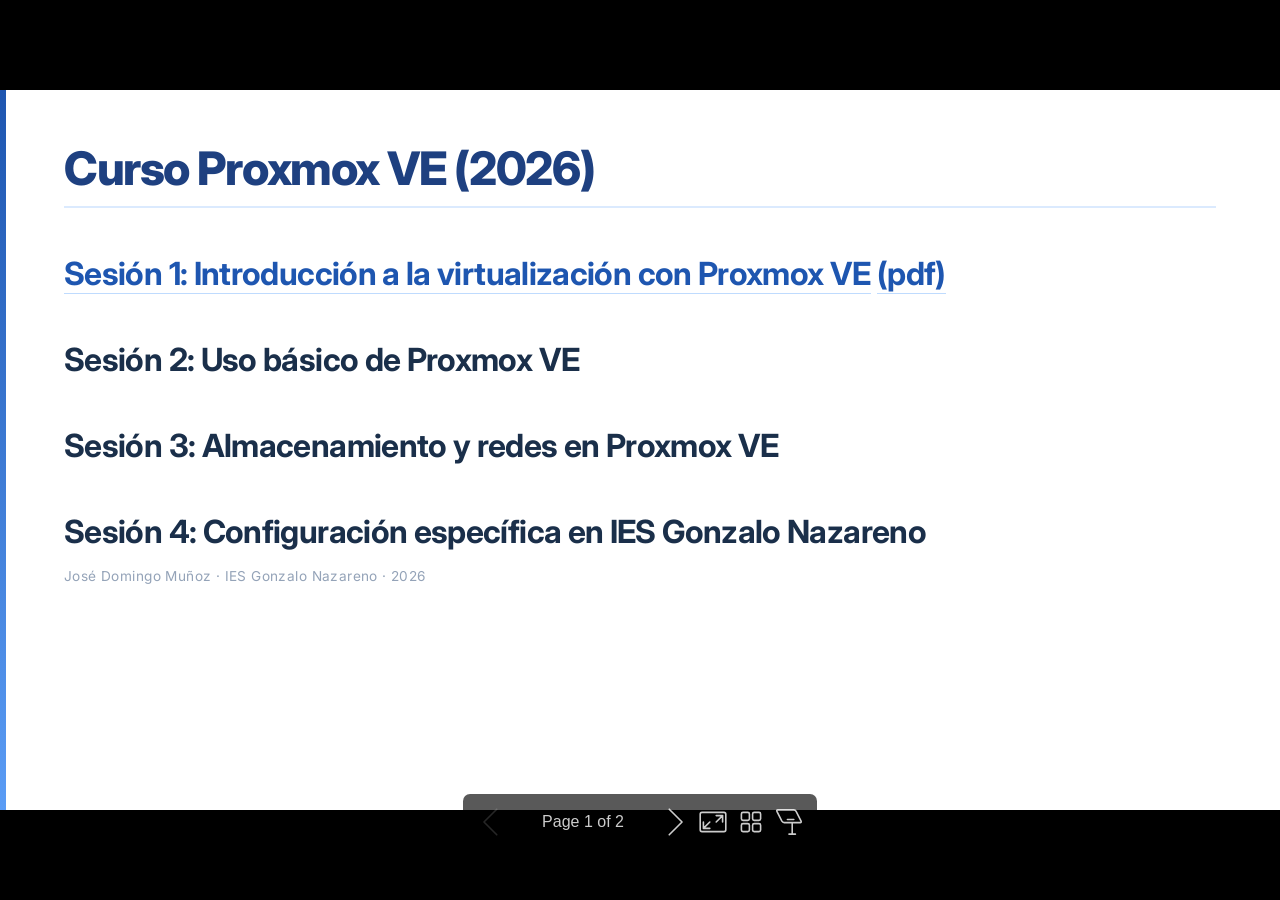
==== commit 6d3431a3: "contenidos" ====
--- a/index.html
+++ b/index.html
@@ -1,13 +1,13 @@
 <!DOCTYPE html><html lang="es-ES"><head><title>Curso Proxmox VE (2026)</title><meta property="og:title" content="Curso Proxmox VE (2026)"><meta charset="UTF-8"><meta name="viewport" content="width=device-width,height=device-height,initial-scale=1.0"><meta name="apple-mobile-web-app-capable" content="yes"><meta http-equiv="X-UA-Compatible" content="ie=edge"><meta property="og:type" content="website"><meta name="twitter:card" content="summary"><style>@media screen{body[data-bespoke-view=""] .bespoke-marp-parent>.bespoke-marp-osc>button,body[data-bespoke-view=next] .bespoke-marp-parent>.bespoke-marp-osc>button,body[data-bespoke-view=overview] button.bespoke-marp-overview-close,body[data-bespoke-view=presenter] .bespoke-marp-presenter-container .bespoke-marp-presenter-info-container .bespoke-marp-presenter-info-page-area .bespoke-marp-presenter-info-page,body[data-bespoke-view=presenter] .bespoke-marp-presenter-container .bespoke-marp-presenter-info-container button,body[data-bespoke-view=presenter] .bespoke-marp-presenter-container .bespoke-marp-presenter-note-container button{appearance:none;background-color:initial;border:0;color:inherit;cursor:pointer;font-size:inherit;opacity:.8;outline:none;padding:0;transition:opacity .2s linear;-webkit-tap-highlight-color:transparent}body[data-bespoke-view=""] .bespoke-marp-parent>.bespoke-marp-osc>button:disabled,body[data-bespoke-view=next] .bespoke-marp-parent>.bespoke-marp-osc>button:disabled,body[data-bespoke-view=overview] button.bespoke-marp-overview-close:disabled,body[data-bespoke-view=presenter] .bespoke-marp-presenter-container .bespoke-marp-presenter-info-container .bespoke-marp-presenter-info-page-area .bespoke-marp-presenter-info-page:disabled,body[data-bespoke-view=presenter] .bespoke-marp-presenter-container .bespoke-marp-presenter-info-container button:disabled,body[data-bespoke-view=presenter] .bespoke-marp-presenter-container .bespoke-marp-presenter-note-container button:disabled{cursor:not-allowed;opacity:.15!important}body[data-bespoke-view=""] .bespoke-marp-parent>.bespoke-marp-osc>button:hover,body[data-bespoke-view=next] .bespoke-marp-parent>.bespoke-marp-osc>button:hover,body[data-bespoke-view=overview] button.bespoke-marp-overview-close:hover,body[data-bespoke-view=presenter] .bespoke-marp-presenter-container .bespoke-marp-presenter-info-container .bespoke-marp-presenter-info-page-area .bespoke-marp-presenter-info-page:hover,body[data-bespoke-view=presenter] .bespoke-marp-presenter-container .bespoke-marp-presenter-info-container button:hover,body[data-bespoke-view=presenter] .bespoke-marp-presenter-container .bespoke-marp-presenter-note-container button:hover{opacity:1}body[data-bespoke-view=""] .bespoke-marp-parent>.bespoke-marp-osc>button:hover:active,body[data-bespoke-view=next] .bespoke-marp-parent>.bespoke-marp-osc>button:hover:active,body[data-bespoke-view=overview] button.bespoke-marp-overview-close:hover:active,body[data-bespoke-view=presenter] .bespoke-marp-presenter-container .bespoke-marp-presenter-info-container .bespoke-marp-presenter-info-page-area .bespoke-marp-presenter-info-page:hover:active,body[data-bespoke-view=presenter] .bespoke-marp-presenter-container .bespoke-marp-presenter-info-container button:hover:active,body[data-bespoke-view=presenter] .bespoke-marp-presenter-container .bespoke-marp-presenter-note-container button:hover:active{opacity:.6}body[data-bespoke-view=""] .bespoke-marp-parent>.bespoke-marp-osc>button:hover:not(:disabled),body[data-bespoke-view=next] .bespoke-marp-parent>.bespoke-marp-osc>button:hover:not(:disabled),body[data-bespoke-view=overview] button.bespoke-marp-overview-close:hover:not(:disabled),body[data-bespoke-view=presenter] .bespoke-marp-presenter-container .bespoke-marp-presenter-info-container .bespoke-marp-presenter-info-page-area .bespoke-marp-presenter-info-page:hover:not(:disabled),body[data-bespoke-view=presenter] .bespoke-marp-presenter-container .bespoke-marp-presenter-info-container button:hover:not(:disabled),body[data-bespoke-view=presenter] .bespoke-marp-presenter-container .bespoke-marp-presenter-note-container button:hover:not(:disabled){transition:none}body[data-bespoke-view=""] .bespoke-marp-parent>.bespoke-marp-osc>button[data-bespoke-marp-osc=prev],body[data-bespoke-view=next] .bespoke-marp-parent>.bespoke-marp-osc>button[data-bespoke-marp-osc=prev],body[data-bespoke-view=presenter] .bespoke-marp-presenter-container .bespoke-marp-presenter-info-container button.bespoke-marp-presenter-info-page-prev{background:#0000 url("[data-uri]") no-repeat 50%;background-size:contain;overflow:hidden;text-indent:100%;white-space:nowrap}body[data-bespoke-view=""] .bespoke-marp-parent>.bespoke-marp-osc>button[data-bespoke-marp-osc=next],body[data-bespoke-view=next] .bespoke-marp-parent>.bespoke-marp-osc>button[data-bespoke-marp-osc=next],body[data-bespoke-view=presenter] .bespoke-marp-presenter-container .bespoke-marp-presenter-info-container button.bespoke-marp-presenter-info-page-next{background:#0000 url("[data-uri]") no-repeat 50%;background-size:contain;overflow:hidden;text-indent:100%;white-space:nowrap}body[data-bespoke-view=""] .bespoke-marp-parent>.bespoke-marp-osc>button[data-bespoke-marp-osc=fullscreen],body[data-bespoke-view=next] .bespoke-marp-parent>.bespoke-marp-osc>button[data-bespoke-marp-osc=fullscreen]{background:#0000 url("[data-uri]") no-repeat 50%;background-size:contain;overflow:hidden;text-indent:100%;white-space:nowrap}body[data-bespoke-view=""] .bespoke-marp-parent>.bespoke-marp-osc>button.exit[data-bespoke-marp-osc=fullscreen],body[data-bespoke-view=next] .bespoke-marp-parent>.bespoke-marp-osc>button.exit[data-bespoke-marp-osc=fullscreen]{background-image:url("[data-uri]")}body[data-bespoke-view=""] .bespoke-marp-parent>.bespoke-marp-osc>button[data-bespoke-marp-osc=presenter],body[data-bespoke-view=next] .bespoke-marp-parent>.bespoke-marp-osc>button[data-bespoke-marp-osc=presenter]{background:#0000 url("[data-uri]") no-repeat 50%;background-size:contain;overflow:hidden;text-indent:100%;white-space:nowrap}body[data-bespoke-view=overview] button.bespoke-marp-overview-close,body[data-bespoke-view=presenter] .bespoke-marp-presenter-container .bespoke-marp-presenter-note-container button.bespoke-marp-presenter-note-bigger{background:#0000 url("[data-uri]") no-repeat 50%;background-size:contain;overflow:hidden;text-indent:100%;white-space:nowrap}body[data-bespoke-view=presenter] .bespoke-marp-presenter-container .bespoke-marp-presenter-note-container button.bespoke-marp-presenter-note-smaller{background:#0000 url("[data-uri]") no-repeat 50%;background-size:contain;overflow:hidden;text-indent:100%;white-space:nowrap}body[data-bespoke-view=""] .bespoke-marp-parent>.bespoke-marp-osc>button[data-bespoke-marp-osc=overview],body[data-bespoke-view=next] .bespoke-marp-parent>.bespoke-marp-osc>button[data-bespoke-marp-osc=overview]{background:#0000 url("[data-uri]") no-repeat 50%;background-size:contain;overflow:hidden;text-indent:100%;white-space:nowrap}}@keyframes __bespoke_marp_transition_reduced_outgoing__{0%{opacity:1}to{opacity:0}}@keyframes __bespoke_marp_transition_reduced_incoming__{0%{mix-blend-mode:plus-lighter;opacity:0}to{mix-blend-mode:plus-lighter;opacity:1}}.bespoke-marp-note,.bespoke-marp-osc,.bespoke-progress-parent{display:none;transition:none}@media screen{::view-transition-group(*){animation-duration:var(--marp-bespoke-transition-animation-duration,.5s);animation-timing-function:ease}::view-transition-new(*),::view-transition-old(*){animation-delay:0s;animation-direction:var(--marp-bespoke-transition-animation-direction,normal);animation-duration:var(--marp-bespoke-transition-animation-duration,.5s);animation-fill-mode:both;animation-name:var(--marp-bespoke-transition-animation-name,var(--marp-bespoke-transition-animation-name-fallback,__bespoke_marp_transition_no_animation__));mix-blend-mode:normal}::view-transition-old(*){--marp-bespoke-transition-animation-name-fallback:__bespoke_marp_transition_reduced_outgoing__;animation-timing-function:ease}::view-transition-new(*){--marp-bespoke-transition-animation-name-fallback:__bespoke_marp_transition_reduced_incoming__;animation-timing-function:ease}::view-transition-new(root),::view-transition-old(root){animation-timing-function:linear}::view-transition-new(__bespoke_marp_transition_osc__),::view-transition-old(__bespoke_marp_transition_osc__){animation-duration:0s!important;animation-name:__bespoke_marp_transition_osc__!important}::view-transition-new(__bespoke_marp_transition_osc__){opacity:0!important}.bespoke-marp-transition-warming-up::view-transition-group(*),.bespoke-marp-transition-warming-up::view-transition-new(*),.bespoke-marp-transition-warming-up::view-transition-old(*){animation-play-state:paused!important}body,html{height:100%;margin:0}body{background:#000;overflow:hidden}svg.bespoke-marp-slide{content-visibility:hidden;interactivity:inert;opacity:0;pointer-events:none;z-index:-1}svg.bespoke-marp-slide:not(.bespoke-marp-active) *{view-transition-name:none!important}svg.bespoke-marp-slide.bespoke-marp-active{content-visibility:visible;interactivity:auto;opacity:1;pointer-events:auto;z-index:0}svg.bespoke-marp-slide.bespoke-marp-active.bespoke-marp-active-ready *{animation-name:__bespoke_marp__!important}@supports not (content-visibility:hidden){svg.bespoke-marp-slide[data-bespoke-marp-load=hideable]{display:none}svg.bespoke-marp-slide[data-bespoke-marp-load=hideable].bespoke-marp-active{display:block}}}@media screen and (prefers-reduced-motion:reduce){svg.bespoke-marp-slide *{view-transition-name:none!important}}@media screen{[data-bespoke-marp-fragment=inactive]{visibility:hidden}body[data-bespoke-view=""] .bespoke-marp-parent,body[data-bespoke-view=next] .bespoke-marp-parent{inset:0;position:absolute}body[data-bespoke-view=""] .bespoke-marp-parent>.bespoke-marp-osc,body[data-bespoke-view=next] .bespoke-marp-parent>.bespoke-marp-osc{background:#000000a6;border-radius:7px;bottom:50px;color:#fff;contain:paint;display:block;font-family:Helvetica,Arial,sans-serif;font-size:16px;left:50%;line-height:0;opacity:1;padding:12px;position:absolute;touch-action:manipulation;transform:translateX(-50%);transition:opacity .2s linear;-webkit-user-select:none;user-select:none;view-transition-name:__bespoke_marp_transition_osc__;white-space:nowrap;will-change:transform;z-index:1}body[data-bespoke-view=""] .bespoke-marp-parent>.bespoke-marp-osc>:where(*),body[data-bespoke-view=next] .bespoke-marp-parent>.bespoke-marp-osc>:where(*){margin-left:6px}body[data-bespoke-view=""] .bespoke-marp-parent>.bespoke-marp-osc>:where(*):where(:first-child),body[data-bespoke-view=next] .bespoke-marp-parent>.bespoke-marp-osc>:where(*):where(:first-child){margin-left:0}body[data-bespoke-view=""] .bespoke-marp-parent>.bespoke-marp-osc>span,body[data-bespoke-view=next] .bespoke-marp-parent>.bespoke-marp-osc>span{opacity:.8}body[data-bespoke-view=""] .bespoke-marp-parent>.bespoke-marp-osc>span[data-bespoke-marp-osc=page],body[data-bespoke-view=next] .bespoke-marp-parent>.bespoke-marp-osc>span[data-bespoke-marp-osc=page]{display:inline-block;min-width:140px;text-align:center}body[data-bespoke-view=""] .bespoke-marp-parent>.bespoke-marp-osc>button[data-bespoke-marp-osc=fullscreen],body[data-bespoke-view=""] .bespoke-marp-parent>.bespoke-marp-osc>button[data-bespoke-marp-osc=next],body[data-bespoke-view=""] .bespoke-marp-parent>.bespoke-marp-osc>button[data-bespoke-marp-osc=overview],body[data-bespoke-view=""] .bespoke-marp-parent>.bespoke-marp-osc>button[data-bespoke-marp-osc=presenter],body[data-bespoke-view=""] .bespoke-marp-parent>.bespoke-marp-osc>button[data-bespoke-marp-osc=prev],body[data-bespoke-view=next] .bespoke-marp-parent>.bespoke-marp-osc>button[data-bespoke-marp-osc=fullscreen],body[data-bespoke-view=next] .bespoke-marp-parent>.bespoke-marp-osc>button[data-bespoke-marp-osc=next],body[data-bespoke-view=next] .bespoke-marp-parent>.bespoke-marp-osc>button[data-bespoke-marp-osc=overview],body[data-bespoke-view=next] .bespoke-marp-parent>.bespoke-marp-osc>button[data-bespoke-marp-osc=presenter],body[data-bespoke-view=next] .bespoke-marp-parent>.bespoke-marp-osc>button[data-bespoke-marp-osc=prev]{height:32px;line-height:32px;width:32px}body[data-bespoke-view=""] .bespoke-marp-parent.bespoke-marp-inactive,body[data-bespoke-view=next] .bespoke-marp-parent.bespoke-marp-inactive{cursor:none}body[data-bespoke-view=""] .bespoke-marp-parent.bespoke-marp-inactive>.bespoke-marp-osc,body[data-bespoke-view=next] .bespoke-marp-parent.bespoke-marp-inactive>.bespoke-marp-osc{opacity:0;pointer-events:none}body[data-bespoke-view=""] svg.bespoke-marp-slide,body[data-bespoke-view=next] svg.bespoke-marp-slide{height:100%;left:0;position:absolute;top:0;width:100%}body[data-bespoke-view=""] .bespoke-progress-parent{background:#222;display:flex;height:5px;width:100%}body[data-bespoke-view=""] .bespoke-progress-parent+:where(.bespoke-marp-parent){top:5px}body[data-bespoke-view=""] .bespoke-progress-parent .bespoke-progress-bar{background:#0288d1;flex:0 0 0;transition:flex-basis .2s cubic-bezier(0,1,1,1)}body[data-bespoke-view=next]{background:#0000}body[data-bespoke-view=presenter]{background:#161616}body[data-bespoke-view=presenter] .bespoke-marp-presenter-container{display:grid;font-family:Helvetica,Arial,sans-serif;grid-template:"current dragbar next" minmax(140px,1fr) "current dragbar note" 2fr "info    dragbar note" 3em;grid-template-columns:minmax(3px,var(--bespoke-marp-presenter-split-ratio,66%)) 0 minmax(3px,1fr);height:100%;left:0;position:absolute;top:0;width:100%}body[data-bespoke-view=presenter] .bespoke-marp-presenter-container :where(.bespoke-marp-parent){grid-area:current;overflow:hidden;position:relative}body[data-bespoke-view=presenter] .bespoke-marp-presenter-container :where(.bespoke-marp-parent) :where(svg.bespoke-marp-slide){height:calc(100% - 40px);left:20px;pointer-events:none;position:absolute;top:20px;-webkit-user-select:none;user-select:none;width:calc(100% - 40px)}body[data-bespoke-view=presenter] .bespoke-marp-presenter-container :where(.bespoke-marp-parent) :where(svg.bespoke-marp-slide).bespoke-marp-active{filter:drop-shadow(0 3px 10px rgba(0,0,0,.5))}body[data-bespoke-view=presenter] .bespoke-marp-presenter-container .bespoke-marp-presenter-dragbar-container{background:#0288d1;cursor:col-resize;grid-area:dragbar;margin-left:-3px;opacity:0;position:relative;transition:opacity .4s linear .1s;width:6px;z-index:10}body[data-bespoke-view=presenter] .bespoke-marp-presenter-container .bespoke-marp-presenter-dragbar-container:hover{opacity:1}body[data-bespoke-view=presenter] .bespoke-marp-presenter-container .bespoke-marp-presenter-dragbar-container.active{opacity:1;transition-delay:0s}body[data-bespoke-view=presenter] .bespoke-marp-presenter-container .bespoke-marp-presenter-next-container{background:#222;cursor:pointer;display:none;grid-area:next;overflow:hidden;position:relative}body[data-bespoke-view=presenter] .bespoke-marp-presenter-container .bespoke-marp-presenter-next-container.active{display:block}body[data-bespoke-view=presenter] .bespoke-marp-presenter-container .bespoke-marp-presenter-next-container iframe.bespoke-marp-presenter-next{background:#0000;border:0;display:block;filter:drop-shadow(0 3px 10px rgba(0,0,0,.5));height:calc(100% - 40px);left:20px;pointer-events:none;position:absolute;interactivity:inert;top:20px;-webkit-user-select:none;user-select:none;width:calc(100% - 40px)}body[data-bespoke-view=presenter] .bespoke-marp-presenter-container .bespoke-marp-presenter-note-container{background:#222;color:#eee;grid-area:note;position:relative;z-index:1}body[data-bespoke-view=presenter] .bespoke-marp-presenter-container .bespoke-marp-presenter-note-container button{height:1.5em;line-height:1.5em;width:1.5em}body[data-bespoke-view=presenter] .bespoke-marp-presenter-container .bespoke-marp-presenter-note-container .bespoke-marp-presenter-note-wrapper{display:block;inset:0;position:absolute}body[data-bespoke-view=presenter] .bespoke-marp-presenter-container .bespoke-marp-presenter-note-container .bespoke-marp-presenter-note-buttons{background:#000000a6;border-radius:4px;bottom:0;display:flex;gap:4px;margin:12px;opacity:0;padding:6px;pointer-events:none;position:absolute;right:0;transition:opacity .2s linear}body[data-bespoke-view=presenter] .bespoke-marp-presenter-container .bespoke-marp-presenter-note-container .bespoke-marp-presenter-note-buttons:focus-within,body[data-bespoke-view=presenter] .bespoke-marp-presenter-container .bespoke-marp-presenter-note-container .bespoke-marp-presenter-note-wrapper:focus-within+.bespoke-marp-presenter-note-buttons,body[data-bespoke-view=presenter] .bespoke-marp-presenter-container .bespoke-marp-presenter-note-container:hover .bespoke-marp-presenter-note-buttons{opacity:1;pointer-events:auto}body[data-bespoke-view=presenter] .bespoke-marp-presenter-container .bespoke-marp-presenter-note-container .bespoke-marp-note{box-sizing:border-box;font-size:calc(1.1em*var(--bespoke-marp-note-font-scale, 1));height:calc(100% - 40px);margin:20px;overflow:auto;padding-right:3px;white-space:pre-wrap;width:calc(100% - 40px);word-wrap:break-word;scrollbar-color:#eeeeee80 #0000;scrollbar-width:thin}body[data-bespoke-view=presenter] .bespoke-marp-presenter-container .bespoke-marp-presenter-note-container .bespoke-marp-note::-webkit-scrollbar{width:6px}body[data-bespoke-view=presenter] .bespoke-marp-presenter-container .bespoke-marp-presenter-note-container .bespoke-marp-note::-webkit-scrollbar-track{background:#0000}body[data-bespoke-view=presenter] .bespoke-marp-presenter-container .bespoke-marp-presenter-note-container .bespoke-marp-note::-webkit-scrollbar-thumb{background:#eeeeee80;border-radius:6px}body[data-bespoke-view=presenter] .bespoke-marp-presenter-container .bespoke-marp-presenter-note-container .bespoke-marp-note:empty{pointer-events:none}body[data-bespoke-view=presenter] .bespoke-marp-presenter-container .bespoke-marp-presenter-note-container .bespoke-marp-note.active{display:block}body[data-bespoke-view=presenter] .bespoke-marp-presenter-container .bespoke-marp-presenter-note-container .bespoke-marp-note p:first-child{margin-top:0}body[data-bespoke-view=presenter] .bespoke-marp-presenter-container .bespoke-marp-presenter-note-container .bespoke-marp-note p:last-child{margin-bottom:0}body[data-bespoke-view=presenter] .bespoke-marp-presenter-container .bespoke-marp-presenter-info-container{align-items:center;box-sizing:border-box;color:#eee;display:flex;flex-wrap:nowrap;grid-area:info;justify-content:center;overflow:hidden;padding:0 10px}body[data-bespoke-view=presenter] .bespoke-marp-presenter-container .bespoke-marp-presenter-info-container .bespoke-marp-presenter-info-page-area,body[data-bespoke-view=presenter] .bespoke-marp-presenter-container .bespoke-marp-presenter-info-container .bespoke-marp-presenter-info-time,body[data-bespoke-view=presenter] .bespoke-marp-presenter-container .bespoke-marp-presenter-info-container .bespoke-marp-presenter-info-timer{box-sizing:border-box;display:block;padding:0 10px;white-space:nowrap;width:100%}body[data-bespoke-view=presenter] .bespoke-marp-presenter-container .bespoke-marp-presenter-info-container button{height:1.5em;line-height:1.5em;width:1.5em}body[data-bespoke-view=presenter] .bespoke-marp-presenter-container .bespoke-marp-presenter-info-container .bespoke-marp-presenter-info-page-area{order:2;text-align:center}body[data-bespoke-view=presenter] .bespoke-marp-presenter-container .bespoke-marp-presenter-info-container .bespoke-marp-presenter-info-page-area .bespoke-marp-presenter-info-page{display:inline-block;min-width:120px;text-align:center}body[data-bespoke-view=presenter] .bespoke-marp-presenter-container .bespoke-marp-presenter-info-container .bespoke-marp-presenter-info-time{color:#999;order:1;text-align:left}body[data-bespoke-view=presenter] .bespoke-marp-presenter-container .bespoke-marp-presenter-info-container .bespoke-marp-presenter-info-timer{color:#999;order:3;text-align:right}body[data-bespoke-view=presenter] .bespoke-marp-presenter-container .bespoke-marp-presenter-info-container .bespoke-marp-presenter-info-timer:hover{cursor:pointer}body[data-bespoke-view=overview]{background:#161616;overflow:auto}body[data-bespoke-view=overview] [data-bespoke-marp-fragment=inactive]{visibility:visible}body[data-bespoke-view=overview] .bespoke-marp-overview-header{backdrop-filter:blur(4px);background:#222222d9;box-shadow:0 3px 10px #00000080;box-sizing:border-box;display:flex;height:48px;inset:0 0 auto;justify-content:flex-end;padding:10px;position:fixed;z-index:1}body[data-bespoke-view=overview] button.bespoke-marp-overview-close{height:28px;line-height:28px;transform:rotate(45deg);width:28px}body[data-bespoke-view=overview] .bespoke-marp-parent{display:grid;gap:40px;grid-template-columns:repeat(auto-fit,minmax(0,240px));justify-content:space-around;padding:30px}body[data-bespoke-view=overview] .bespoke-marp-parent svg.bespoke-marp-slide{--bov-selected:#0000;--bov-focus:#161616;--bov-focus-outline:#0000;background-image:conic-gradient(#161616 0 0),conic-gradient(var(--bov-focus) 0 0),conic-gradient(var(--bov-focus-outline) 0 0),conic-gradient(var(--bov-selected) 0 0);background-position:5px 5px,3px 3px,2px 2px,0 0;background-repeat:no-repeat;background-size:calc(100% - 10px) calc(100% - 10px),calc(100% - 6px) calc(100% - 6px),calc(100% - 4px) calc(100% - 4px),100% 100%;content-visibility:visible;cursor:pointer;filter:drop-shadow(0 3px 10px rgba(0,0,0,.5));margin:-6px;padding:6px;interactivity:auto;opacity:1;outline:0;pointer-events:auto;scroll-margin-block:30px;width:100%;z-index:0}body[data-bespoke-view=overview] .bespoke-marp-parent svg.bespoke-marp-slide *,body[data-bespoke-view=overview] .bespoke-marp-parent svg.bespoke-marp-slide.bespoke-marp-active *{pointer-events:none;interactivity:inert}body[data-bespoke-view=overview] .bespoke-marp-parent svg.bespoke-marp-slide:active,body[data-bespoke-view=overview] .bespoke-marp-parent svg.bespoke-marp-slide:focus-visible,body[data-bespoke-view=overview] .bespoke-marp-parent svg.bespoke-marp-slide:hover{--bov-focus-outline:#161616}body[data-bespoke-view=overview] .bespoke-marp-parent svg.bespoke-marp-slide:focus-visible,body[data-bespoke-view=overview] .bespoke-marp-parent svg.bespoke-marp-slide:hover{--bov-focus:#999}body[data-bespoke-view=overview] .bespoke-marp-parent svg.bespoke-marp-slide:active{--bov-focus:#eee}body[data-bespoke-view=overview] .bespoke-marp-parent svg.bespoke-marp-slide.bespoke-marp-active{--bov-selected:#0288d1}body[data-bespoke-view=overview]:has(.bespoke-marp-overview-header) .bespoke-marp-parent{padding-top:78px}body[data-bespoke-view=overview]:has(.bespoke-marp-overview-header) .bespoke-marp-parent svg.bespoke-marp-slide{scroll-margin-top:78px}.bespoke-marp-overview{background:#000000a6;inset:0;opacity:0;pointer-events:none;position:fixed;transition:opacity .1s ease;z-index:10}.bespoke-marp-overview iframe{background:#222;border:0;display:block;height:100%;left:0;position:absolute;top:0;width:100%}.bespoke-marp-overview[data-open="1"]{opacity:1;pointer-events:auto}}@media print{.bespoke-marp-overview,.bespoke-marp-presenter-info-container,.bespoke-marp-presenter-next-container,.bespoke-marp-presenter-note-container{display:none}}</style><style>@import url('https://fonts.googleapis.com/css2?family=Inter:wght@300;400;500;600;700;800&family=JetBrains+Mono:wght@400;500&display=swap');div#\:\$p > svg > foreignObject > section{width:1280px;height:720px;box-sizing:border-box;overflow:hidden;position:relative;scroll-snap-align:center center;-webkit-text-size-adjust:100%;text-size-adjust:100%}div#\:\$p > svg > foreignObject > section::after{bottom:0;content:attr(data-marpit-pagination);padding:inherit;pointer-events:none;position:absolute;right:0}div#\:\$p > svg > foreignObject > section:not([data-marpit-pagination])::after{display:none}div#\:\$p > svg > foreignObject > section :is(h1, marp-h1){font-size:2em;margin-block:0.67em}div#\:\$p > svg > foreignObject > section video::-webkit-media-controls{will-change:transform}@page {size:1280px 720px;margin:0}@media print{html, body{background-color:#fff;margin:0;page-break-inside:avoid;break-inside:avoid-page}div#\:\$p > svg > foreignObject > section{page-break-before:always;break-before:page}div#\:\$p > svg > foreignObject > section, div#\:\$p > svg > foreignObject > section *{-webkit-print-color-adjust:exact!important;animation-delay:0s!important;animation-duration:0s!important;color-adjust:exact!important;print-color-adjust:exact!important;transition:none!important}div#\:\$p > svg[data-marpit-svg]{display:block;height:100vh;width:100vw}}div#\:\$p > svg > foreignObject > :where(section){container-type:size}div#\:\$p > svg > foreignObject > section img[data-marp-twemoji]{background:transparent;height:1em;margin:0 .05em 0 .1em;vertical-align:-.1em;width:1em}div#\:\$p > svg > foreignObject > :where(section):not([\20 root]){--teal-900: #0d1b2a;--teal-800: #1a2f4a;--teal-700: #1e4080;--teal-600: #1e56b0;--teal-500: #2872d4;--teal-400: #5a9cf5;--teal-300: #93c5fd;--teal-200: #bfdbfe;--teal-100: #dbeafe;--teal-50:  #eff6ff;--slate-900: #0f172a;--slate-800: #1e293b;--slate-700: #334155;--slate-600: #475569;--slate-500: #64748b;--slate-400: #94a3b8;--slate-300: #cbd5e1;--slate-200: #e2e8f0;--slate-100: #f1f5f9;--slate-50:  #f8fafc;--white:     #ffffff;--green:  #10b981;--yellow: #f59e0b;--red:    #ef4444;--purple: #8b5cf6;--radius: 10px;--shadow: 0 4px 24px rgba(0,0,0,0.08);}div#\:\$p > svg > foreignObject > section{font-family:'Inter', system-ui, sans-serif;font-size:22px;line-height:1.6;color:var(--slate-800);background-color:var(--white);padding:52px 64px;width:1280px;height:720px;box-sizing:border-box;display:flex;flex-direction:column;justify-content:flex-start;overflow:hidden}div#\:\$p > svg > foreignObject > section{--marpit-root-font-size: 22px}div#\:\$p > svg > foreignObject > section::before{content:'';position:absolute;left:0;top:0;width:6px;height:100%;background:linear-gradient(180deg, var(--teal-600) 0%, var(--teal-400) 100%)}div#\:\$p > svg > foreignObject > section :is(h1, marp-h1){font-size:calc(var(--marpit-root-font-size, 1rem) * 2.1);font-weight:800;color:var(--teal-700);letter-spacing:-0.03em;line-height:1.15;margin:0 0 calc(var(--marpit-root-font-size, 1rem) * 0.6) 0;padding-bottom:calc(var(--marpit-root-font-size, 1rem) * 0.5);border-bottom:2px solid var(--teal-100)}div#\:\$p > svg > foreignObject > section :is(h2, marp-h2){font-size:calc(var(--marpit-root-font-size, 1rem) * 1.45);font-weight:700;color:var(--teal-800);letter-spacing:-0.02em;margin:calc(var(--marpit-root-font-size, 1rem) * 1.2) 0 calc(var(--marpit-root-font-size, 1rem) * 0.4) 0}div#\:\$p > svg > foreignObject > section :is(h3, marp-h3){font-size:calc(var(--marpit-root-font-size, 1rem) * 1.05);font-weight:600;color:var(--slate-700);text-transform:uppercase;letter-spacing:0.07em;margin:calc(var(--marpit-root-font-size, 1rem) * 1) 0 calc(var(--marpit-root-font-size, 1rem) * 0.3) 0}div#\:\$p > svg > foreignObject > section p{margin:calc(var(--marpit-root-font-size, 1rem) * 0.5) 0}div#\:\$p > svg > foreignObject > section a{color:var(--teal-600);text-decoration:none;border-bottom:1px solid var(--teal-200)}div#\:\$p > svg > foreignObject > section strong{color:var(--teal-700);font-weight:700}div#\:\$p > svg > foreignObject > section em{color:var(--slate-600)}div#\:\$p > svg > foreignObject > section ul, div#\:\$p > svg > foreignObject > section ol{padding-left:calc(var(--marpit-root-font-size, 1rem) * 1.4);margin:calc(var(--marpit-root-font-size, 1rem) * 0.4) 0}div#\:\$p > svg > foreignObject > section li{margin:calc(var(--marpit-root-font-size, 1rem) * 0.3) 0;padding-left:calc(var(--marpit-root-font-size, 1rem) * 0.3)}div#\:\$p > svg > foreignObject > section ul li::marker{color:var(--teal-400);font-size:1.1em}div#\:\$p > svg > foreignObject > section ol li::marker{color:var(--teal-600);font-weight:700}div#\:\$p > svg > foreignObject > section code{font-family:'JetBrains Mono', 'Fira Code', monospace;font-size:0.78em;background:var(--teal-50);color:var(--teal-800);border:1px solid var(--teal-100);border-radius:5px;padding:1px 7px}div#\:\$p > svg > foreignObject > section :is(pre, marp-pre){font-family:'JetBrains Mono', 'Fira Code', monospace;font-size:0.72em;background:var(--slate-900);color:#cdd6f4;border-radius:var(--radius);padding:calc(var(--marpit-root-font-size, 1rem) * 1.2) calc(var(--marpit-root-font-size, 1rem) * 1.4);border-left:4px solid var(--teal-500);box-shadow:var(--shadow);overflow:hidden;margin:calc(var(--marpit-root-font-size, 1rem) * 0.8) 0}div#\:\$p > svg > foreignObject > section :is(pre, marp-pre) code{background:transparent;color:inherit;border:none;padding:0;font-size:1em}div#\:\$p > svg > foreignObject > section table{border-collapse:collapse;width:100%;font-size:0.82em;border-radius:var(--radius);overflow:hidden;box-shadow:var(--shadow);margin:calc(var(--marpit-root-font-size, 1rem) * 0.8) 0}div#\:\$p > svg > foreignObject > section thead tr{background:linear-gradient(90deg, var(--teal-700), var(--teal-600));color:var(--white)}div#\:\$p > svg > foreignObject > section th{padding:10px 16px;font-weight:600;letter-spacing:0.04em;text-transform:uppercase;font-size:0.85em}div#\:\$p > svg > foreignObject > section td{padding:9px 16px;border-bottom:1px solid var(--slate-200);color:var(--slate-700)}div#\:\$p > svg > foreignObject > section tr:last-child td{border-bottom:none}div#\:\$p > svg > foreignObject > section tr:nth-child(even) td{background:var(--teal-50)}div#\:\$p > svg > foreignObject > section tr:hover td{background:var(--teal-100);transition:background 0.15s}div#\:\$p > svg > foreignObject > section blockquote{background:var(--teal-50);border-left:4px solid var(--teal-500);border-radius:0 var(--radius) var(--radius) 0;padding:calc(var(--marpit-root-font-size, 1rem) * 0.9) calc(var(--marpit-root-font-size, 1rem) * 1.4);margin:calc(var(--marpit-root-font-size, 1rem) * 0.8) 0;box-shadow:2px 2px 12px rgba(13,148,136,0.08)}div#\:\$p > svg > foreignObject > section blockquote p{color:var(--teal-800);font-style:italic;font-weight:500;margin:0}div#\:\$p > svg > foreignObject > section blockquote::before{content:'"';font-size:calc(var(--marpit-root-font-size, 1rem) * 3);color:var(--teal-300);line-height:0;position:relative;top:calc(var(--marpit-root-font-size, 1rem) * 0.5);margin-right:calc(var(--marpit-root-font-size, 1rem) * 0.2);font-family:Georgia, serif}div#\:\$p > svg > foreignObject > section header{font-size:0.62em;font-weight:500;color:var(--slate-400);letter-spacing:0.06em;text-transform:uppercase;top:18px;left:72px;right:72px}div#\:\$p > svg > foreignObject > section footer{font-size:0.62em;color:var(--slate-400);letter-spacing:0.03em;bottom:18px;left:72px;right:72px}div#\:\$p > svg > foreignObject > section::after{font-family:'Inter', sans-serif;font-size:0.65em;font-weight:600;color:var(--slate-400);bottom:18px;right:64px;background:var(--slate-100);border-radius:20px;padding:2px 10px}div#\:\$p > svg > foreignObject > section::after{--marpit-root-font-size: 0.65em}div#\:\$p > svg > foreignObject > section.portada{background:linear-gradient(135deg, var(--teal-700) 0%, var(--teal-500) 100%);color:var(--white);justify-content:center;align-items:flex-start;padding:80px 80px}div#\:\$p > svg > foreignObject > section.portada::before{display:none}div#\:\$p > svg > foreignObject > section.portada::after{display:none}div#\:\$p > svg > foreignObject > section.portada :is(h1, marp-h1){font-size:calc(var(--marpit-root-font-size, 1rem) * 3.2);font-weight:800;color:var(--white);border-bottom:none;letter-spacing:-0.04em;line-height:1.1;margin-bottom:calc(var(--marpit-root-font-size, 1rem) * 0.6)}div#\:\$p > svg > foreignObject > section.portada :is(h2, marp-h2){color:rgba(255,255,255,0.8);font-size:calc(var(--marpit-root-font-size, 1rem) * 1.3);font-weight:400;margin:0 0 calc(var(--marpit-root-font-size, 1rem) * 2.5) 0}div#\:\$p > svg > foreignObject > section.portada p{color:rgba(255,255,255,0.65);font-size:calc(var(--marpit-root-font-size, 1rem) * 0.85);border-top:1px solid rgba(255,255,255,0.25);padding-top:calc(var(--marpit-root-font-size, 1rem) * 1)}div#\:\$p > svg > foreignObject > section.capitulo{background:var(--teal-50);color:var(--slate-800);justify-content:center;padding:80px}div#\:\$p > svg > foreignObject > section.capitulo::before{background:linear-gradient(180deg, var(--teal-600) 0%, var(--teal-400) 100%);width:8px}div#\:\$p > svg > foreignObject > section.capitulo .numero{font-size:calc(var(--marpit-root-font-size, 1rem) * 6);font-weight:800;color:var(--teal-200);line-height:1;letter-spacing:-0.05em;margin-bottom:-calc(var(--marpit-root-font-size, 1rem) * 1.5)}div#\:\$p > svg > foreignObject > section.capitulo div#\:\$p > svg > foreignObject > section section.numero{--marpit-root-font-size: calc(var(--marpit-root-font-size, 1rem) * 6)}div#\:\$p > svg > foreignObject > section.capitulo :is(h1, marp-h1){font-size:calc(var(--marpit-root-font-size, 1rem) * 2.6);color:var(--teal-700);border-bottom:2px solid var(--teal-200);padding-bottom:calc(var(--marpit-root-font-size, 1rem) * 0.8);margin-bottom:calc(var(--marpit-root-font-size, 1rem) * 0.6)}div#\:\$p > svg > foreignObject > section.capitulo :is(h2, marp-h2){color:var(--slate-500);font-size:calc(var(--marpit-root-font-size, 1rem) * 1.1);font-weight:400;text-transform:none;letter-spacing:0}div#\:\$p > svg > foreignObject > section.capitulo::after{display:none}div#\:\$p > svg > foreignObject > section.cierre{background:var(--teal-50);color:var(--slate-800);justify-content:center;align-items:center;text-align:center;border-top:8px solid var(--teal-600)}div#\:\$p > svg > foreignObject > section.cierre::before{display:none}div#\:\$p > svg > foreignObject > section.cierre::after{display:none}div#\:\$p > svg > foreignObject > section.cierre :is(h1, marp-h1){font-size:calc(var(--marpit-root-font-size, 1rem) * 2.8);color:var(--teal-700);border:none}div#\:\$p > svg > foreignObject > section.cierre :is(h2, marp-h2){color:var(--slate-500);font-size:calc(var(--marpit-root-font-size, 1rem) * 1);font-weight:400}div#\:\$p > svg > foreignObject > section.cierre p{color:var(--slate-400)}div#\:\$p > svg > foreignObject > section.destacado{background:var(--teal-50);border-left:none}div#\:\$p > svg > foreignObject > section.destacado::before{background:linear-gradient(180deg, var(--teal-500), var(--teal-400));width:8px}div#\:\$p > svg > foreignObject > section.destacado :is(h1, marp-h1){color:var(--teal-800)}div#\:\$p > svg > foreignObject > section .card{background:var(--white);border:1px solid var(--slate-200);border-radius:var(--radius);padding:calc(var(--marpit-root-font-size, 1rem) * 1.2) calc(var(--marpit-root-font-size, 1rem) * 1.4);box-shadow:var(--shadow)}div#\:\$p > svg > foreignObject > section .card-blue{border-top:3px solid var(--teal-500);background:var(--teal-50)}div#\:\$p > svg > foreignObject > section .card-green{border-top:3px solid var(--green);background:#f0fdf4}div#\:\$p > svg > foreignObject > section .card-yellow{border-top:3px solid var(--yellow);background:#fffbeb}div#\:\$p > svg > foreignObject > section .card-red{border-top:3px solid var(--red);background:#fef2f2}div#\:\$p > svg > foreignObject > section .card-purple{border-top:3px solid var(--purple);background:#faf5ff}div#\:\$p > svg > foreignObject > section .cols-2{display:grid;grid-template-columns:1fr 1fr;gap:calc(var(--marpit-root-font-size, 1rem) * 1.6)}div#\:\$p > svg > foreignObject > section .cols-3{display:grid;grid-template-columns:1fr 1fr 1fr;gap:calc(var(--marpit-root-font-size, 1rem) * 1.4)}div#\:\$p > svg > foreignObject > section .cols-4{display:grid;grid-template-columns:repeat(4,1fr);gap:calc(var(--marpit-root-font-size, 1rem) * 1.2)}div#\:\$p > svg > foreignObject > section .cols-60-40{display:grid;grid-template-columns:1.5fr 1fr;gap:calc(var(--marpit-root-font-size, 1rem) * 1.8)}div#\:\$p > svg > foreignObject > section .cols-40-60{display:grid;grid-template-columns:1fr 1.5fr;gap:calc(var(--marpit-root-font-size, 1rem) * 1.8)}div#\:\$p > svg > foreignObject > section .badge{display:inline-block;padding:2px 10px;border-radius:20px;font-size:0.68em;font-weight:700;letter-spacing:0.05em;text-transform:uppercase;vertical-align:middle}div#\:\$p > svg > foreignObject > section section.badge{--marpit-root-font-size: 0.68em}div#\:\$p > svg > foreignObject > section .badge-blue{background:var(--teal-100);color:var(--teal-700)}div#\:\$p > svg > foreignObject > section .badge-green{background:#d1fae5;color:#065f46}div#\:\$p > svg > foreignObject > section .badge-yellow{background:#fef3c7;color:#92400e}div#\:\$p > svg > foreignObject > section .badge-red{background:#fee2e2;color:#991b1b}div#\:\$p > svg > foreignObject > section .badge-purple{background:#ede9fe;color:#5b21b6}div#\:\$p > svg > foreignObject > section .badge-gray{background:var(--slate-200);color:var(--slate-700)}div#\:\$p > svg > foreignObject > section .alerta{border-radius:var(--radius);padding:calc(var(--marpit-root-font-size, 1rem) * 0.8) calc(var(--marpit-root-font-size, 1rem) * 1.2);margin:calc(var(--marpit-root-font-size, 1rem) * 0.6) 0;font-size:0.85em;display:flex;align-items:flex-start;gap:calc(var(--marpit-root-font-size, 1rem) * 0.6)}div#\:\$p > svg > foreignObject > section section.alerta{--marpit-root-font-size: 0.85em}div#\:\$p > svg > foreignObject > section .alerta-info{background:var(--teal-50);border-left:4px solid var(--teal-500);color:var(--teal-800)}div#\:\$p > svg > foreignObject > section .alerta-ok{background:#f0fdf4;border-left:4px solid var(--green);color:#065f46}div#\:\$p > svg > foreignObject > section .alerta-warning{background:#fffbeb;border-left:4px solid var(--yellow);color:#78350f}div#\:\$p > svg > foreignObject > section .alerta-danger{background:#fef2f2;border-left:4px solid var(--red);color:#991b1b}div#\:\$p > svg > foreignObject > section .kpi{text-align:center;padding:calc(var(--marpit-root-font-size, 1rem) * 1)}div#\:\$p > svg > foreignObject > section .kpi .valor{font-size:calc(var(--marpit-root-font-size, 1rem) * 2.6);font-weight:800;color:var(--teal-600);line-height:1;letter-spacing:-0.04em}div#\:\$p > svg > foreignObject > section .kpi div#\:\$p > svg > foreignObject > section section.valor{--marpit-root-font-size: calc(var(--marpit-root-font-size, 1rem) * 2.6)}div#\:\$p > svg > foreignObject > section .kpi .etiqueta{font-size:calc(var(--marpit-root-font-size, 1rem) * 0.75);font-weight:600;color:var(--slate-500);text-transform:uppercase;letter-spacing:0.08em;margin-top:calc(var(--marpit-root-font-size, 1rem) * 0.2)}div#\:\$p > svg > foreignObject > section .kpi div#\:\$p > svg > foreignObject > section section.etiqueta{--marpit-root-font-size: calc(var(--marpit-root-font-size, 1rem) * 0.75)}div#\:\$p > svg > foreignObject > section .kpi .sublabel{font-size:calc(var(--marpit-root-font-size, 1rem) * 0.7);color:var(--slate-400)}div#\:\$p > svg > foreignObject > section .kpi div#\:\$p > svg > foreignObject > section section.sublabel{--marpit-root-font-size: calc(var(--marpit-root-font-size, 1rem) * 0.7)}div#\:\$p > svg > foreignObject > section .divider{border:none;height:2px;background:linear-gradient(90deg, var(--teal-400), transparent);margin:calc(var(--marpit-root-font-size, 1rem) * 1) 0}div#\:\$p > svg > foreignObject > section .steps{display:flex;align-items:center;gap:0;margin:calc(var(--marpit-root-font-size, 1rem) * 0.8) 0}div#\:\$p > svg > foreignObject > section .step{flex:1;text-align:center;font-size:0.72em;font-weight:600;padding:6px 10px;background:var(--slate-100);color:var(--slate-500);border:1px solid var(--slate-200);position:relative}div#\:\$p > svg > foreignObject > section section.step{--marpit-root-font-size: 0.72em}div#\:\$p > svg > foreignObject > section .step:first-child{border-radius:20px 0 0 20px}div#\:\$p > svg > foreignObject > section .step:last-child{border-radius:0 20px 20px 0}div#\:\$p > svg > foreignObject > section .step.activo{background:var(--teal-600);color:white;border-color:var(--teal-600);z-index:1}div#\:\$p > svg > foreignObject > section .step.hecho{background:var(--teal-100);color:var(--teal-700);border-color:var(--teal-200)}div#\:\$p > svg > foreignObject > section .tag-seccion{display:inline-block;background:var(--teal-600);color:white;font-size:0.65em;font-weight:700;letter-spacing:0.1em;text-transform:uppercase;padding:3px 12px;border-radius:3px;margin-bottom:calc(var(--marpit-root-font-size, 1rem) * 0.5)}div#\:\$p > svg > foreignObject > section section.tag-seccion{--marpit-root-font-size: 0.65em}div#\:\$p > svg > foreignObject > section[data-marpit-advanced-background="background"]{columns:initial!important;display:block!important;padding:0!important}div#\:\$p > svg > foreignObject > section[data-marpit-advanced-background="background"]::before, div#\:\$p > svg > foreignObject > section[data-marpit-advanced-background="background"]::after, div#\:\$p > svg > foreignObject > section[data-marpit-advanced-background="content"]::before, div#\:\$p > svg > foreignObject > section[data-marpit-advanced-background="content"]::after{display:none!important}div#\:\$p > svg > foreignObject > section[data-marpit-advanced-background="background"] > div[data-marpit-advanced-background-container]{all:initial;display:flex;flex-direction:row;height:100%;overflow:hidden;width:100%}div#\:\$p > svg > foreignObject > section[data-marpit-advanced-background="background"] > div[data-marpit-advanced-background-container][data-marpit-advanced-background-direction="vertical"]{flex-direction:column}div#\:\$p > svg > foreignObject > section[data-marpit-advanced-background="background"][data-marpit-advanced-background-split] > div[data-marpit-advanced-background-container]{width:var(--marpit-advanced-background-split, 50%)}div#\:\$p > svg > foreignObject > section[data-marpit-advanced-background="background"][data-marpit-advanced-background-split="right"] > div[data-marpit-advanced-background-container]{margin-left:calc(100% - var(--marpit-advanced-background-split, 50%))}div#\:\$p > svg > foreignObject > section[data-marpit-advanced-background="background"] > div[data-marpit-advanced-background-container] > figure{all:initial;background-position:center;background-repeat:no-repeat;background-size:cover;flex:auto;margin:0}div#\:\$p > svg > foreignObject > section[data-marpit-advanced-background="background"] > div[data-marpit-advanced-background-container] > figure > figcaption{position:absolute;border:0;clip:rect(0, 0, 0, 0);height:1px;margin:-1px;overflow:hidden;padding:0;white-space:nowrap;width:1px}div#\:\$p > svg > foreignObject > section[data-marpit-advanced-background="content"], div#\:\$p > svg > foreignObject > section[data-marpit-advanced-background="pseudo"]{background:transparent!important}div#\:\$p > svg > foreignObject > section[data-marpit-advanced-background="pseudo"], div#\:\$p > svg[data-marpit-svg] > foreignObject[data-marpit-advanced-background="pseudo"]{pointer-events:none!important}div#\:\$p > svg > foreignObject > section[data-marpit-advanced-background-split]{width:100%;height:100%}
-</style></head><body><div class="bespoke-marp-osc"><button data-bespoke-marp-osc="prev" tabindex="-1" title="Previous slide">Previous slide</button><span data-bespoke-marp-osc="page"></span><button data-bespoke-marp-osc="next" tabindex="-1" title="Next slide">Next slide</button><button data-bespoke-marp-osc="fullscreen" tabindex="-1" title="Toggle fullscreen (f)">Toggle fullscreen</button><button data-bespoke-marp-osc="overview" tabindex="-1" title="Toggle overview view (o)">Toggle overview view</button><button data-bespoke-marp-osc="presenter" tabindex="-1" title="Open presenter view (p)">Open presenter view</button></div><div id=":$p"><svg data-marpit-svg="" viewBox="0 0 1280 720"><foreignObject width="1280" height="720"><section id="1" data-background-color="white" data-footer="José Domingo Muñoz · IES Gonzalo Nazareno · 2026" data-theme="6j88q3jsxrlmuog29bvkcnpo89lenwelqxkqx6vyz" lang="es-ES" style="--background-color:white;--footer:José Domingo Muñoz · IES Gonzalo Nazareno · 2026;--theme:6j88q3jsxrlmuog29bvkcnpo89lenwelqxkqx6vyz;background-color:white;background-image:none;">
+</style></head><body><div class="bespoke-marp-osc"><button data-bespoke-marp-osc="prev" tabindex="-1" title="Previous slide">Previous slide</button><span data-bespoke-marp-osc="page"></span><button data-bespoke-marp-osc="next" tabindex="-1" title="Next slide">Next slide</button><button data-bespoke-marp-osc="fullscreen" tabindex="-1" title="Toggle fullscreen (f)">Toggle fullscreen</button><button data-bespoke-marp-osc="overview" tabindex="-1" title="Toggle overview view (o)">Toggle overview view</button><button data-bespoke-marp-osc="presenter" tabindex="-1" title="Open presenter view (p)">Open presenter view</button></div><div id=":$p"><svg data-marpit-svg="" viewBox="0 0 1280 720"><foreignObject width="1280" height="720"><section id="1" data-background-color="white" data-footer="José Domingo Muñoz · IES Gonzalo Nazareno · 2026" data-theme="gxb356ht7p6twq1lg79ui0w09uis5xsepk6d035vau2" lang="es-ES" style="--background-color:white;--footer:José Domingo Muñoz · IES Gonzalo Nazareno · 2026;--theme:gxb356ht7p6twq1lg79ui0w09uis5xsepk6d035vau2;background-color:white;background-image:none;">
 <h1 id="curso-proxmox-ve-2026">Curso Proxmox VE (2026)</h1>
-<h2 id="sesi%C3%B3n-1-introducci%C3%B3n-a-la-virtualizaci%C3%B3n-con-proxmox-ve"><a href="sesion01.html">Sesión 1: Introducción a la virtualización con Proxmox VE</a></h2>
+<h2 id="sesi%C3%B3n-1-introducci%C3%B3n-a-la-virtualizaci%C3%B3n-con-proxmox-ve-pdf"><a href="contenidos/sesion01.html">Sesión 1: Introducción a la virtualización con Proxmox VE</a> <a href="contenidos/sesion01.pdf">(pdf)</a></h2>
 <h2 id="sesi%C3%B3n-2-uso-b%C3%A1sico-de-proxmox-ve">Sesión 2: Uso básico de Proxmox VE</h2>
 <h2 id="sesi%C3%B3n-3-almacenamiento-y-redes-en-proxmox-ve">Sesión 3: Almacenamiento y redes en Proxmox VE</h2>
 <h2 id="sesi%C3%B3n-4-configuraci%C3%B3n-espec%C3%ADfica-en-ies-gonzalo-nazareno">Sesión 4: Configuración específica en IES Gonzalo Nazareno</h2>
 <footer>José Domingo Muñoz · IES Gonzalo Nazareno · 2026</footer>
 </section>
-</foreignObject></svg><svg data-marpit-svg="" viewBox="0 0 1280 720"><foreignObject width="1280" height="720"><section id="2" data-background-color="white" data-footer="José Domingo Muñoz · IES Gonzalo Nazareno · 2026" data-theme="6j88q3jsxrlmuog29bvkcnpo89lenwelqxkqx6vyz" lang="es-ES" style="--background-color:white;--footer:José Domingo Muñoz · IES Gonzalo Nazareno · 2026;--theme:6j88q3jsxrlmuog29bvkcnpo89lenwelqxkqx6vyz;background-color:white;background-image:none;"><footer>José Domingo Muñoz · IES Gonzalo Nazareno · 2026</footer>
+</foreignObject></svg><svg data-marpit-svg="" viewBox="0 0 1280 720"><foreignObject width="1280" height="720"><section id="2" data-background-color="white" data-footer="José Domingo Muñoz · IES Gonzalo Nazareno · 2026" data-theme="gxb356ht7p6twq1lg79ui0w09uis5xsepk6d035vau2" lang="es-ES" style="--background-color:white;--footer:José Domingo Muñoz · IES Gonzalo Nazareno · 2026;--theme:gxb356ht7p6twq1lg79ui0w09uis5xsepk6d035vau2;background-color:white;background-image:none;"><footer>José Domingo Muñoz · IES Gonzalo Nazareno · 2026</footer>
 </section>
 <script>!function(){"use strict";const t={h1:{proto:()=>HTMLHeadingElement,attrs:{role:"heading","aria-level":"1"},style:"display: block; font-size: 2em; margin-block-start: 0.67em; margin-block-end: 0.67em; margin-inline-start: 0px; margin-inline-end: 0px; font-weight: bold;"},h2:{proto:()=>HTMLHeadingElement,attrs:{role:"heading","aria-level":"2"},style:"display: block; font-size: 1.5em; margin-block-start: 0.83em; margin-block-end: 0.83em; margin-inline-start: 0px; margin-inline-end: 0px; font-weight: bold;"},h3:{proto:()=>HTMLHeadingElement,attrs:{role:"heading","aria-level":"3"},style:"display: block; font-size: 1.17em; margin-block-start: 1em; margin-block-end: 1em; margin-inline-start: 0px; margin-inline-end: 0px; font-weight: bold;"},h4:{proto:()=>HTMLHeadingElement,attrs:{role:"heading","aria-level":"4"},style:"display: block; margin-block-start: 1.33em; margin-block-end: 1.33em; margin-inline-start: 0px; margin-inline-end: 0px; font-weight: bold;"},h5:{proto:()=>HTMLHeadingElement,attrs:{role:"heading","aria-level":"5"},style:"display: block; font-size: 0.83em; margin-block-start: 1.67em; margin-block-end: 1.67em; margin-inline-start: 0px; margin-inline-end: 0px; font-weight: bold;"},h6:{proto:()=>HTMLHeadingElement,attrs:{role:"heading","aria-level":"6"},style:"display: block; font-size: 0.67em; margin-block-start: 2.33em; margin-block-end: 2.33em; margin-inline-start: 0px; margin-inline-end: 0px; font-weight: bold;"},span:{proto:()=>HTMLSpanElement},pre:{proto:()=>HTMLElement,style:"display: block; font-family: monospace; white-space: pre; margin: 1em 0; --marp-auto-scaling-white-space: pre;"}},e="data-marp-auto-scaling-wrapper",i="data-marp-auto-scaling-svg",n="data-marp-auto-scaling-container";class s extends HTMLElement{container;containerSize;containerObserver;svg;svgComputedStyle;svgPreserveAspectRatio="xMinYMid meet";wrapper;wrapperSize;wrapperObserver;constructor(){super();const t=t=>([e])=>{const{width:i,height:n}=e.contentRect;this[t]={width:i,height:n},this.updateSVGRect()};this.attachShadow({mode:"open"}),this.containerObserver=new ResizeObserver(t("containerSize")),this.wrapperObserver=new ResizeObserver((...e)=>{t("wrapperSize")(...e),this.flushSvgDisplay()})}static get observedAttributes(){return["data-downscale-only"]}connectedCallback(){this.shadowRoot.innerHTML=`\n<style>\n  svg[${i}] { display: block; width: 100%; height: auto; vertical-align: top; }\n  span[${n}] { display: table; white-space: var(--marp-auto-scaling-white-space, nowrap); width: max-content; }\n</style>\n<div ${e}>\n  <svg part="svg" ${i}>\n    <foreignObject><span ${n}><slot></slot></span></foreignObject>\n  </svg>\n</div>\n    `.split(/\n\s*/).join(""),this.wrapper=this.shadowRoot.querySelector(`div[${e}]`)??void 0;const t=this.svg;this.svg=this.wrapper?.querySelector(`svg[${i}]`)??void 0,this.svg!==t&&(this.svgComputedStyle=this.svg?window.getComputedStyle(this.svg):void 0),this.container=this.svg?.querySelector(`span[${n}]`)??void 0,this.observe()}disconnectedCallback(){this.svg=void 0,this.svgComputedStyle=void 0,this.wrapper=void 0,this.container=void 0,this.observe()}attributeChangedCallback(){this.observe()}flushSvgDisplay(){const{svg:t}=this;t&&(t.style.display="inline",requestAnimationFrame(()=>{t.style.display=""}))}observe(){this.containerObserver.disconnect(),this.wrapperObserver.disconnect(),this.wrapper&&this.wrapperObserver.observe(this.wrapper),this.container&&this.containerObserver.observe(this.container),this.svgComputedStyle&&this.observeSVGStyle(this.svgComputedStyle)}observeSVGStyle(t){const e=()=>{const i=(()=>{const e=t.getPropertyValue("--preserve-aspect-ratio");if(e)return e.trim();return`x${(({textAlign:t,direction:e})=>{if(t.endsWith("left"))return"Min";if(t.endsWith("right"))return"Max";if("start"===t||"end"===t){let i="rtl"===e;return"end"===t&&(i=!i),i?"Max":"Min"}return"Mid"})(t)}YMid meet`})();i!==this.svgPreserveAspectRatio&&(this.svgPreserveAspectRatio=i,this.updateSVGRect()),t===this.svgComputedStyle&&requestAnimationFrame(e)};e()}updateSVGRect(){let t=Math.ceil(this.containerSize?.width??0);const e=Math.ceil(this.containerSize?.height??0);void 0!==this.dataset.downscaleOnly&&(t=Math.max(t,this.wrapperSize?.width??0));const i=this.svg?.querySelector(":scope > foreignObject");if(i?.setAttribute("width",`${t}`),i?.setAttribute("height",`${e}`),this.svg&&(this.svg.setAttribute("viewBox",`0 0 ${t} ${e}`),this.svg.setAttribute("preserveAspectRatio",this.svgPreserveAspectRatio),this.svg.style.height=t<=0||e<=0?"0":""),this.container){const t=this.svgPreserveAspectRatio.toLowerCase();this.container.style.marginLeft=t.startsWith("xmid")||t.startsWith("xmax")?"auto":"0",this.container.style.marginRight=t.startsWith("xmi")?"auto":"0"}}}const r=(t,{attrs:e={},style:i})=>class extends t{constructor(...t){super(...t);for(const[t,i]of Object.entries(e))this.hasAttribute(t)||this.setAttribute(t,i);this._shadow()}static get observedAttributes(){return["data-auto-scaling"]}connectedCallback(){this._update()}attributeChangedCallback(){this._update()}_shadow(){if(!this.shadowRoot)try{this.attachShadow({mode:"open"})}catch(t){if(!(t instanceof Error&&"NotSupportedError"===t.name))throw t}return this.shadowRoot}_update(){const t=this._shadow();if(t){const e=i?`<style>:host { ${i} }</style>`:"";let n="<slot></slot>";const{autoScaling:s}=this.dataset;if(void 0!==s){n=`<marp-auto-scaling exportparts="svg:auto-scaling" ${"downscale-only"===s?"data-downscale-only":""}>${n}</marp-auto-scaling>`}t.innerHTML=e+n}}};let o;const a=Symbol(),l=()=>o??(o=!!document.createElement("div",{is:"marp-auto-scaling"}).outerHTML.startsWith("<div is"),o);let c;const d="marpitSVGPolyfill:setZoomFactor,",h=Symbol(),g=Symbol();const p=()=>{const t="Apple Computer, Inc."===navigator.vendor,e=t?[v]:[],i={then:e=>(t?(async()=>{if(void 0===c){const t=document.createElement("canvas");t.width=10,t.height=10;const e=t.getContext("2d"),i=new Image(10,10),n=new Promise(t=>{i.addEventListener("load",()=>t())});i.crossOrigin="anonymous",i.src="data:image/svg+xml;charset=utf8,%3Csvg%20xmlns%3D%22http%3A%2F%2Fwww.w3.org%2F2000%2Fsvg%22%20width%3D%2210%22%20height%3D%2210%22%20viewBox%3D%220%200%201%201%22%3E%3CforeignObject%20width%3D%221%22%20height%3D%221%22%20requiredExtensions%3D%22http%3A%2F%2Fwww.w3.org%2F1999%2Fxhtml%22%3E%3Cdiv%20xmlns%3D%22http%3A%2F%2Fwww.w3.org%2F1999%2Fxhtml%22%20style%3D%22width%3A%201px%3B%20height%3A%201px%3B%20background%3A%20red%3B%20position%3A%20relative%22%3E%3C%2Fdiv%3E%3C%2FforeignObject%3E%3C%2Fsvg%3E",await n,e.drawImage(i,0,0),c=e.getImageData(5,5,1,1).data[3]<128}return c})().then(t=>{null==e||e(t?[v]:[])}):null==e||e([]),i)};return Object.assign(e,i)};let m,u;function v(t){const e="object"==typeof t&&t.target||document,i="object"==typeof t?t.zoom:t;window[g]||(Object.defineProperty(window,g,{configurable:!0,value:!0}),document.body.style.zoom=1.0001,document.body.offsetHeight,document.body.style.zoom=1,window.addEventListener("message",({data:t,origin:e})=>{if(e===window.origin)try{if(t&&"string"==typeof t&&t.startsWith(d)){const[,e]=t.split(","),i=Number.parseFloat(e);Number.isNaN(i)||(u=i)}}catch(t){console.error(t)}}));let n=!1;Array.from(e.querySelectorAll("svg[data-marpit-svg]"),t=>{var e,s,r,o;t.style.transform||(t.style.transform="translateZ(0)");const a=i||u||t.currentScale||1;m!==a&&(m=a,n=a);const l=t.getBoundingClientRect(),{length:c}=t.children;for(let i=0;i<c;i+=1){const n=t.children[i];if(n.getScreenCTM){const t=n.getScreenCTM();if(t){const i=null!==(s=null===(e=n.x)||void 0===e?void 0:e.baseVal.value)&&void 0!==s?s:0,c=null!==(o=null===(r=n.y)||void 0===r?void 0:r.baseVal.value)&&void 0!==o?o:0,d=n.children.length;for(let e=0;e<d;e+=1){const s=n.children[e];if("SECTION"===s.tagName){const{style:e}=s;e.transformOrigin||(e.transformOrigin=`${-i}px ${-c}px`),e.transform=`scale(${a}) matrix(${t.a}, ${t.b}, ${t.c}, ${t.d}, ${t.e-l.left}, ${t.f-l.top}) translateZ(0.0001px)`;break}}}}}}),!1!==n&&Array.from(e.querySelectorAll("iframe"),({contentWindow:t})=>{null==t||t.postMessage(`${d}${n}`,"null"===window.origin?"*":window.origin)})}function w({once:t=!1,target:e=document}={}){const i=function(t=document){if(t[h])return t[h];let e=!0;const i=()=>{e=!1,delete t[h]};Object.defineProperty(t,h,{configurable:!0,value:i});let n=[],s=!1;(async()=>{try{n=await p()}finally{s=!0}})();const r=()=>{for(const e of n)e({target:t});s&&0===n.length||e&&window.requestAnimationFrame(r)};return r(),i}(e);return t?(i(),()=>{}):i}m=1,u=void 0;const b=Symbol(),y=(e=document)=>{if("undefined"==typeof window)throw new Error("Marp Core's browser script is valid only in browser context.");if(((e=document)=>{const i=window[a];i||customElements.define("marp-auto-scaling",s);for(const n of Object.keys(t)){const s=`marp-${n}`,o=t[n].proto();l()&&o!==HTMLElement?i||customElements.define(s,r(o,{style:t[n].style}),{extends:n}):(i||customElements.define(s,r(HTMLElement,t[n])),e.querySelectorAll(`${n}[is="${s}"]`).forEach(t=>{t.outerHTML=t.outerHTML.replace(new RegExp(`^<${n}`,"i"),`<${s}`).replace(new RegExp(`</${n}>$`,"i"),`</${s}>`)}))}window[a]=!0})(e),e[b])return e[b];const i=w({target:e}),n=()=>{i(),delete e[b]},o=Object.assign(n,{cleanup:n,update:()=>y(e)});return Object.defineProperty(e,b,{configurable:!0,value:o}),o},f=document.currentScript;y(f?f.getRootNode():document)}();
 </script></foreignObject></svg></div><script>/*!! License: https://unpkg.com/@marp-team/marp-cli@4.3.1/lib/bespoke.js.LICENSE.txt */
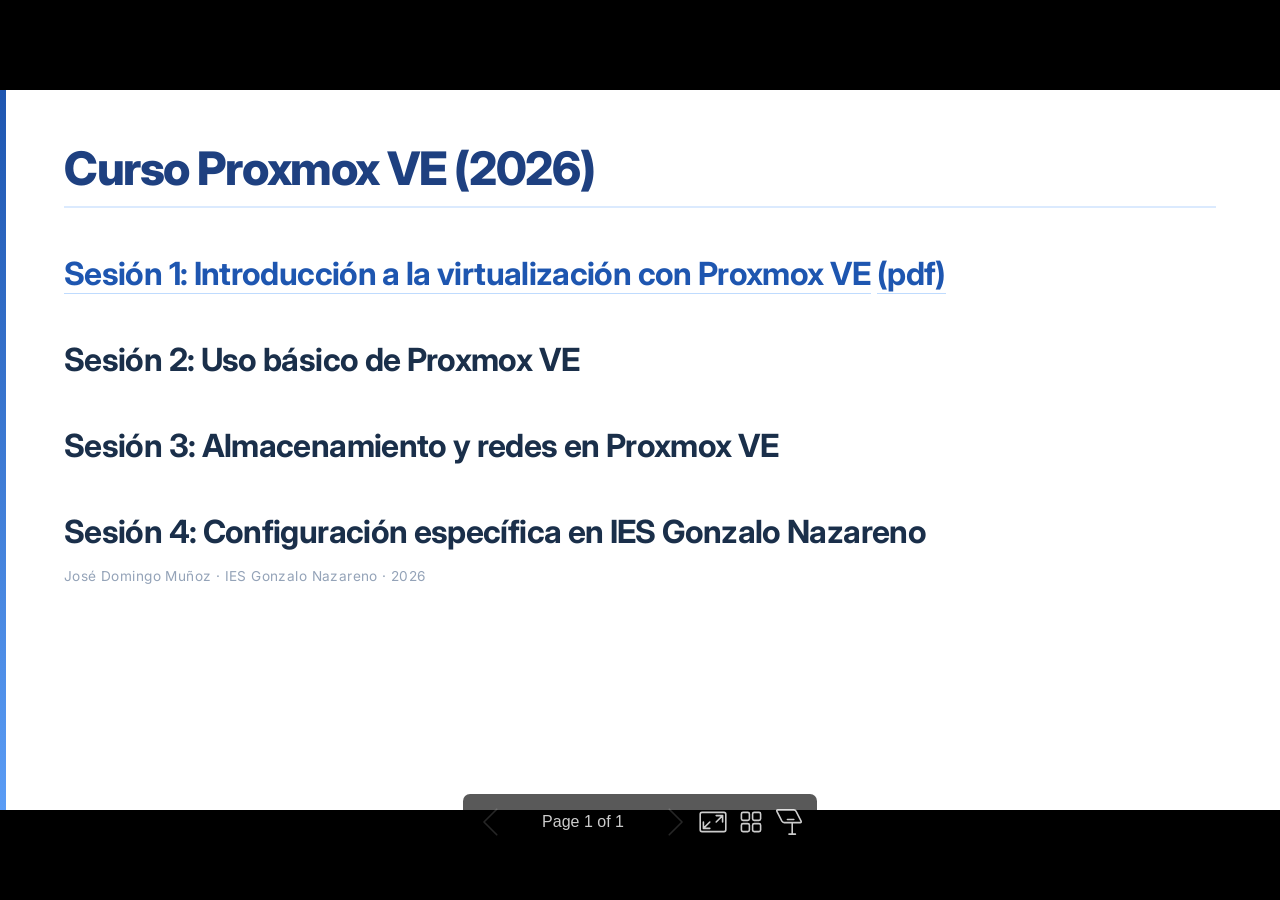
==== commit cad03f95: "contenidos" ====
--- a/index.html
+++ b/index.html
@@ -1,5 +1,5 @@
 <!DOCTYPE html><html lang="es-ES"><head><title>Curso Proxmox VE (2026)</title><meta property="og:title" content="Curso Proxmox VE (2026)"><meta charset="UTF-8"><meta name="viewport" content="width=device-width,height=device-height,initial-scale=1.0"><meta name="apple-mobile-web-app-capable" content="yes"><meta http-equiv="X-UA-Compatible" content="ie=edge"><meta property="og:type" content="website"><meta name="twitter:card" content="summary"><style>@media screen{body[data-bespoke-view=""] .bespoke-marp-parent>.bespoke-marp-osc>button,body[data-bespoke-view=next] .bespoke-marp-parent>.bespoke-marp-osc>button,body[data-bespoke-view=overview] button.bespoke-marp-overview-close,body[data-bespoke-view=presenter] .bespoke-marp-presenter-container .bespoke-marp-presenter-info-container .bespoke-marp-presenter-info-page-area .bespoke-marp-presenter-info-page,body[data-bespoke-view=presenter] .bespoke-marp-presenter-container .bespoke-marp-presenter-info-container button,body[data-bespoke-view=presenter] .bespoke-marp-presenter-container .bespoke-marp-presenter-note-container button{appearance:none;background-color:initial;border:0;color:inherit;cursor:pointer;font-size:inherit;opacity:.8;outline:none;padding:0;transition:opacity .2s linear;-webkit-tap-highlight-color:transparent}body[data-bespoke-view=""] .bespoke-marp-parent>.bespoke-marp-osc>button:disabled,body[data-bespoke-view=next] .bespoke-marp-parent>.bespoke-marp-osc>button:disabled,body[data-bespoke-view=overview] button.bespoke-marp-overview-close:disabled,body[data-bespoke-view=presenter] .bespoke-marp-presenter-container .bespoke-marp-presenter-info-container .bespoke-marp-presenter-info-page-area .bespoke-marp-presenter-info-page:disabled,body[data-bespoke-view=presenter] .bespoke-marp-presenter-container .bespoke-marp-presenter-info-container button:disabled,body[data-bespoke-view=presenter] .bespoke-marp-presenter-container .bespoke-marp-presenter-note-container button:disabled{cursor:not-allowed;opacity:.15!important}body[data-bespoke-view=""] .bespoke-marp-parent>.bespoke-marp-osc>button:hover,body[data-bespoke-view=next] .bespoke-marp-parent>.bespoke-marp-osc>button:hover,body[data-bespoke-view=overview] button.bespoke-marp-overview-close:hover,body[data-bespoke-view=presenter] .bespoke-marp-presenter-container .bespoke-marp-presenter-info-container .bespoke-marp-presenter-info-page-area .bespoke-marp-presenter-info-page:hover,body[data-bespoke-view=presenter] .bespoke-marp-presenter-container .bespoke-marp-presenter-info-container button:hover,body[data-bespoke-view=presenter] .bespoke-marp-presenter-container .bespoke-marp-presenter-note-container button:hover{opacity:1}body[data-bespoke-view=""] .bespoke-marp-parent>.bespoke-marp-osc>button:hover:active,body[data-bespoke-view=next] .bespoke-marp-parent>.bespoke-marp-osc>button:hover:active,body[data-bespoke-view=overview] button.bespoke-marp-overview-close:hover:active,body[data-bespoke-view=presenter] .bespoke-marp-presenter-container .bespoke-marp-presenter-info-container .bespoke-marp-presenter-info-page-area .bespoke-marp-presenter-info-page:hover:active,body[data-bespoke-view=presenter] .bespoke-marp-presenter-container .bespoke-marp-presenter-info-container button:hover:active,body[data-bespoke-view=presenter] .bespoke-marp-presenter-container .bespoke-marp-presenter-note-container button:hover:active{opacity:.6}body[data-bespoke-view=""] .bespoke-marp-parent>.bespoke-marp-osc>button:hover:not(:disabled),body[data-bespoke-view=next] .bespoke-marp-parent>.bespoke-marp-osc>button:hover:not(:disabled),body[data-bespoke-view=overview] button.bespoke-marp-overview-close:hover:not(:disabled),body[data-bespoke-view=presenter] .bespoke-marp-presenter-container .bespoke-marp-presenter-info-container .bespoke-marp-presenter-info-page-area .bespoke-marp-presenter-info-page:hover:not(:disabled),body[data-bespoke-view=presenter] .bespoke-marp-presenter-container .bespoke-marp-presenter-info-container button:hover:not(:disabled),body[data-bespoke-view=presenter] .bespoke-marp-presenter-container .bespoke-marp-presenter-note-container button:hover:not(:disabled){transition:none}body[data-bespoke-view=""] .bespoke-marp-parent>.bespoke-marp-osc>button[data-bespoke-marp-osc=prev],body[data-bespoke-view=next] .bespoke-marp-parent>.bespoke-marp-osc>button[data-bespoke-marp-osc=prev],body[data-bespoke-view=presenter] .bespoke-marp-presenter-container .bespoke-marp-presenter-info-container button.bespoke-marp-presenter-info-page-prev{background:#0000 url("[data-uri]") no-repeat 50%;background-size:contain;overflow:hidden;text-indent:100%;white-space:nowrap}body[data-bespoke-view=""] .bespoke-marp-parent>.bespoke-marp-osc>button[data-bespoke-marp-osc=next],body[data-bespoke-view=next] .bespoke-marp-parent>.bespoke-marp-osc>button[data-bespoke-marp-osc=next],body[data-bespoke-view=presenter] .bespoke-marp-presenter-container .bespoke-marp-presenter-info-container button.bespoke-marp-presenter-info-page-next{background:#0000 url("[data-uri]") no-repeat 50%;background-size:contain;overflow:hidden;text-indent:100%;white-space:nowrap}body[data-bespoke-view=""] .bespoke-marp-parent>.bespoke-marp-osc>button[data-bespoke-marp-osc=fullscreen],body[data-bespoke-view=next] .bespoke-marp-parent>.bespoke-marp-osc>button[data-bespoke-marp-osc=fullscreen]{background:#0000 url("[data-uri]") no-repeat 50%;background-size:contain;overflow:hidden;text-indent:100%;white-space:nowrap}body[data-bespoke-view=""] .bespoke-marp-parent>.bespoke-marp-osc>button.exit[data-bespoke-marp-osc=fullscreen],body[data-bespoke-view=next] .bespoke-marp-parent>.bespoke-marp-osc>button.exit[data-bespoke-marp-osc=fullscreen]{background-image:url("[data-uri]")}body[data-bespoke-view=""] .bespoke-marp-parent>.bespoke-marp-osc>button[data-bespoke-marp-osc=presenter],body[data-bespoke-view=next] .bespoke-marp-parent>.bespoke-marp-osc>button[data-bespoke-marp-osc=presenter]{background:#0000 url("[data-uri]") no-repeat 50%;background-size:contain;overflow:hidden;text-indent:100%;white-space:nowrap}body[data-bespoke-view=overview] button.bespoke-marp-overview-close,body[data-bespoke-view=presenter] .bespoke-marp-presenter-container .bespoke-marp-presenter-note-container button.bespoke-marp-presenter-note-bigger{background:#0000 url("[data-uri]") no-repeat 50%;background-size:contain;overflow:hidden;text-indent:100%;white-space:nowrap}body[data-bespoke-view=presenter] .bespoke-marp-presenter-container .bespoke-marp-presenter-note-container button.bespoke-marp-presenter-note-smaller{background:#0000 url("[data-uri]") no-repeat 50%;background-size:contain;overflow:hidden;text-indent:100%;white-space:nowrap}body[data-bespoke-view=""] .bespoke-marp-parent>.bespoke-marp-osc>button[data-bespoke-marp-osc=overview],body[data-bespoke-view=next] .bespoke-marp-parent>.bespoke-marp-osc>button[data-bespoke-marp-osc=overview]{background:#0000 url("[data-uri]") no-repeat 50%;background-size:contain;overflow:hidden;text-indent:100%;white-space:nowrap}}@keyframes __bespoke_marp_transition_reduced_outgoing__{0%{opacity:1}to{opacity:0}}@keyframes __bespoke_marp_transition_reduced_incoming__{0%{mix-blend-mode:plus-lighter;opacity:0}to{mix-blend-mode:plus-lighter;opacity:1}}.bespoke-marp-note,.bespoke-marp-osc,.bespoke-progress-parent{display:none;transition:none}@media screen{::view-transition-group(*){animation-duration:var(--marp-bespoke-transition-animation-duration,.5s);animation-timing-function:ease}::view-transition-new(*),::view-transition-old(*){animation-delay:0s;animation-direction:var(--marp-bespoke-transition-animation-direction,normal);animation-duration:var(--marp-bespoke-transition-animation-duration,.5s);animation-fill-mode:both;animation-name:var(--marp-bespoke-transition-animation-name,var(--marp-bespoke-transition-animation-name-fallback,__bespoke_marp_transition_no_animation__));mix-blend-mode:normal}::view-transition-old(*){--marp-bespoke-transition-animation-name-fallback:__bespoke_marp_transition_reduced_outgoing__;animation-timing-function:ease}::view-transition-new(*){--marp-bespoke-transition-animation-name-fallback:__bespoke_marp_transition_reduced_incoming__;animation-timing-function:ease}::view-transition-new(root),::view-transition-old(root){animation-timing-function:linear}::view-transition-new(__bespoke_marp_transition_osc__),::view-transition-old(__bespoke_marp_transition_osc__){animation-duration:0s!important;animation-name:__bespoke_marp_transition_osc__!important}::view-transition-new(__bespoke_marp_transition_osc__){opacity:0!important}.bespoke-marp-transition-warming-up::view-transition-group(*),.bespoke-marp-transition-warming-up::view-transition-new(*),.bespoke-marp-transition-warming-up::view-transition-old(*){animation-play-state:paused!important}body,html{height:100%;margin:0}body{background:#000;overflow:hidden}svg.bespoke-marp-slide{content-visibility:hidden;interactivity:inert;opacity:0;pointer-events:none;z-index:-1}svg.bespoke-marp-slide:not(.bespoke-marp-active) *{view-transition-name:none!important}svg.bespoke-marp-slide.bespoke-marp-active{content-visibility:visible;interactivity:auto;opacity:1;pointer-events:auto;z-index:0}svg.bespoke-marp-slide.bespoke-marp-active.bespoke-marp-active-ready *{animation-name:__bespoke_marp__!important}@supports not (content-visibility:hidden){svg.bespoke-marp-slide[data-bespoke-marp-load=hideable]{display:none}svg.bespoke-marp-slide[data-bespoke-marp-load=hideable].bespoke-marp-active{display:block}}}@media screen and (prefers-reduced-motion:reduce){svg.bespoke-marp-slide *{view-transition-name:none!important}}@media screen{[data-bespoke-marp-fragment=inactive]{visibility:hidden}body[data-bespoke-view=""] .bespoke-marp-parent,body[data-bespoke-view=next] .bespoke-marp-parent{inset:0;position:absolute}body[data-bespoke-view=""] .bespoke-marp-parent>.bespoke-marp-osc,body[data-bespoke-view=next] .bespoke-marp-parent>.bespoke-marp-osc{background:#000000a6;border-radius:7px;bottom:50px;color:#fff;contain:paint;display:block;font-family:Helvetica,Arial,sans-serif;font-size:16px;left:50%;line-height:0;opacity:1;padding:12px;position:absolute;touch-action:manipulation;transform:translateX(-50%);transition:opacity .2s linear;-webkit-user-select:none;user-select:none;view-transition-name:__bespoke_marp_transition_osc__;white-space:nowrap;will-change:transform;z-index:1}body[data-bespoke-view=""] .bespoke-marp-parent>.bespoke-marp-osc>:where(*),body[data-bespoke-view=next] .bespoke-marp-parent>.bespoke-marp-osc>:where(*){margin-left:6px}body[data-bespoke-view=""] .bespoke-marp-parent>.bespoke-marp-osc>:where(*):where(:first-child),body[data-bespoke-view=next] .bespoke-marp-parent>.bespoke-marp-osc>:where(*):where(:first-child){margin-left:0}body[data-bespoke-view=""] .bespoke-marp-parent>.bespoke-marp-osc>span,body[data-bespoke-view=next] .bespoke-marp-parent>.bespoke-marp-osc>span{opacity:.8}body[data-bespoke-view=""] .bespoke-marp-parent>.bespoke-marp-osc>span[data-bespoke-marp-osc=page],body[data-bespoke-view=next] .bespoke-marp-parent>.bespoke-marp-osc>span[data-bespoke-marp-osc=page]{display:inline-block;min-width:140px;text-align:center}body[data-bespoke-view=""] .bespoke-marp-parent>.bespoke-marp-osc>button[data-bespoke-marp-osc=fullscreen],body[data-bespoke-view=""] .bespoke-marp-parent>.bespoke-marp-osc>button[data-bespoke-marp-osc=next],body[data-bespoke-view=""] .bespoke-marp-parent>.bespoke-marp-osc>button[data-bespoke-marp-osc=overview],body[data-bespoke-view=""] .bespoke-marp-parent>.bespoke-marp-osc>button[data-bespoke-marp-osc=presenter],body[data-bespoke-view=""] .bespoke-marp-parent>.bespoke-marp-osc>button[data-bespoke-marp-osc=prev],body[data-bespoke-view=next] .bespoke-marp-parent>.bespoke-marp-osc>button[data-bespoke-marp-osc=fullscreen],body[data-bespoke-view=next] .bespoke-marp-parent>.bespoke-marp-osc>button[data-bespoke-marp-osc=next],body[data-bespoke-view=next] .bespoke-marp-parent>.bespoke-marp-osc>button[data-bespoke-marp-osc=overview],body[data-bespoke-view=next] .bespoke-marp-parent>.bespoke-marp-osc>button[data-bespoke-marp-osc=presenter],body[data-bespoke-view=next] .bespoke-marp-parent>.bespoke-marp-osc>button[data-bespoke-marp-osc=prev]{height:32px;line-height:32px;width:32px}body[data-bespoke-view=""] .bespoke-marp-parent.bespoke-marp-inactive,body[data-bespoke-view=next] .bespoke-marp-parent.bespoke-marp-inactive{cursor:none}body[data-bespoke-view=""] .bespoke-marp-parent.bespoke-marp-inactive>.bespoke-marp-osc,body[data-bespoke-view=next] .bespoke-marp-parent.bespoke-marp-inactive>.bespoke-marp-osc{opacity:0;pointer-events:none}body[data-bespoke-view=""] svg.bespoke-marp-slide,body[data-bespoke-view=next] svg.bespoke-marp-slide{height:100%;left:0;position:absolute;top:0;width:100%}body[data-bespoke-view=""] .bespoke-progress-parent{background:#222;display:flex;height:5px;width:100%}body[data-bespoke-view=""] .bespoke-progress-parent+:where(.bespoke-marp-parent){top:5px}body[data-bespoke-view=""] .bespoke-progress-parent .bespoke-progress-bar{background:#0288d1;flex:0 0 0;transition:flex-basis .2s cubic-bezier(0,1,1,1)}body[data-bespoke-view=next]{background:#0000}body[data-bespoke-view=presenter]{background:#161616}body[data-bespoke-view=presenter] .bespoke-marp-presenter-container{display:grid;font-family:Helvetica,Arial,sans-serif;grid-template:"current dragbar next" minmax(140px,1fr) "current dragbar note" 2fr "info    dragbar note" 3em;grid-template-columns:minmax(3px,var(--bespoke-marp-presenter-split-ratio,66%)) 0 minmax(3px,1fr);height:100%;left:0;position:absolute;top:0;width:100%}body[data-bespoke-view=presenter] .bespoke-marp-presenter-container :where(.bespoke-marp-parent){grid-area:current;overflow:hidden;position:relative}body[data-bespoke-view=presenter] .bespoke-marp-presenter-container :where(.bespoke-marp-parent) :where(svg.bespoke-marp-slide){height:calc(100% - 40px);left:20px;pointer-events:none;position:absolute;top:20px;-webkit-user-select:none;user-select:none;width:calc(100% - 40px)}body[data-bespoke-view=presenter] .bespoke-marp-presenter-container :where(.bespoke-marp-parent) :where(svg.bespoke-marp-slide).bespoke-marp-active{filter:drop-shadow(0 3px 10px rgba(0,0,0,.5))}body[data-bespoke-view=presenter] .bespoke-marp-presenter-container .bespoke-marp-presenter-dragbar-container{background:#0288d1;cursor:col-resize;grid-area:dragbar;margin-left:-3px;opacity:0;position:relative;transition:opacity .4s linear .1s;width:6px;z-index:10}body[data-bespoke-view=presenter] .bespoke-marp-presenter-container .bespoke-marp-presenter-dragbar-container:hover{opacity:1}body[data-bespoke-view=presenter] .bespoke-marp-presenter-container .bespoke-marp-presenter-dragbar-container.active{opacity:1;transition-delay:0s}body[data-bespoke-view=presenter] .bespoke-marp-presenter-container .bespoke-marp-presenter-next-container{background:#222;cursor:pointer;display:none;grid-area:next;overflow:hidden;position:relative}body[data-bespoke-view=presenter] .bespoke-marp-presenter-container .bespoke-marp-presenter-next-container.active{display:block}body[data-bespoke-view=presenter] .bespoke-marp-presenter-container .bespoke-marp-presenter-next-container iframe.bespoke-marp-presenter-next{background:#0000;border:0;display:block;filter:drop-shadow(0 3px 10px rgba(0,0,0,.5));height:calc(100% - 40px);left:20px;pointer-events:none;position:absolute;interactivity:inert;top:20px;-webkit-user-select:none;user-select:none;width:calc(100% - 40px)}body[data-bespoke-view=presenter] .bespoke-marp-presenter-container .bespoke-marp-presenter-note-container{background:#222;color:#eee;grid-area:note;position:relative;z-index:1}body[data-bespoke-view=presenter] .bespoke-marp-presenter-container .bespoke-marp-presenter-note-container button{height:1.5em;line-height:1.5em;width:1.5em}body[data-bespoke-view=presenter] .bespoke-marp-presenter-container .bespoke-marp-presenter-note-container .bespoke-marp-presenter-note-wrapper{display:block;inset:0;position:absolute}body[data-bespoke-view=presenter] .bespoke-marp-presenter-container .bespoke-marp-presenter-note-container .bespoke-marp-presenter-note-buttons{background:#000000a6;border-radius:4px;bottom:0;display:flex;gap:4px;margin:12px;opacity:0;padding:6px;pointer-events:none;position:absolute;right:0;transition:opacity .2s linear}body[data-bespoke-view=presenter] .bespoke-marp-presenter-container .bespoke-marp-presenter-note-container .bespoke-marp-presenter-note-buttons:focus-within,body[data-bespoke-view=presenter] .bespoke-marp-presenter-container .bespoke-marp-presenter-note-container .bespoke-marp-presenter-note-wrapper:focus-within+.bespoke-marp-presenter-note-buttons,body[data-bespoke-view=presenter] .bespoke-marp-presenter-container .bespoke-marp-presenter-note-container:hover .bespoke-marp-presenter-note-buttons{opacity:1;pointer-events:auto}body[data-bespoke-view=presenter] .bespoke-marp-presenter-container .bespoke-marp-presenter-note-container .bespoke-marp-note{box-sizing:border-box;font-size:calc(1.1em*var(--bespoke-marp-note-font-scale, 1));height:calc(100% - 40px);margin:20px;overflow:auto;padding-right:3px;white-space:pre-wrap;width:calc(100% - 40px);word-wrap:break-word;scrollbar-color:#eeeeee80 #0000;scrollbar-width:thin}body[data-bespoke-view=presenter] .bespoke-marp-presenter-container .bespoke-marp-presenter-note-container .bespoke-marp-note::-webkit-scrollbar{width:6px}body[data-bespoke-view=presenter] .bespoke-marp-presenter-container .bespoke-marp-presenter-note-container .bespoke-marp-note::-webkit-scrollbar-track{background:#0000}body[data-bespoke-view=presenter] .bespoke-marp-presenter-container .bespoke-marp-presenter-note-container .bespoke-marp-note::-webkit-scrollbar-thumb{background:#eeeeee80;border-radius:6px}body[data-bespoke-view=presenter] .bespoke-marp-presenter-container .bespoke-marp-presenter-note-container .bespoke-marp-note:empty{pointer-events:none}body[data-bespoke-view=presenter] .bespoke-marp-presenter-container .bespoke-marp-presenter-note-container .bespoke-marp-note.active{display:block}body[data-bespoke-view=presenter] .bespoke-marp-presenter-container .bespoke-marp-presenter-note-container .bespoke-marp-note p:first-child{margin-top:0}body[data-bespoke-view=presenter] .bespoke-marp-presenter-container .bespoke-marp-presenter-note-container .bespoke-marp-note p:last-child{margin-bottom:0}body[data-bespoke-view=presenter] .bespoke-marp-presenter-container .bespoke-marp-presenter-info-container{align-items:center;box-sizing:border-box;color:#eee;display:flex;flex-wrap:nowrap;grid-area:info;justify-content:center;overflow:hidden;padding:0 10px}body[data-bespoke-view=presenter] .bespoke-marp-presenter-container .bespoke-marp-presenter-info-container .bespoke-marp-presenter-info-page-area,body[data-bespoke-view=presenter] .bespoke-marp-presenter-container .bespoke-marp-presenter-info-container .bespoke-marp-presenter-info-time,body[data-bespoke-view=presenter] .bespoke-marp-presenter-container .bespoke-marp-presenter-info-container .bespoke-marp-presenter-info-timer{box-sizing:border-box;display:block;padding:0 10px;white-space:nowrap;width:100%}body[data-bespoke-view=presenter] .bespoke-marp-presenter-container .bespoke-marp-presenter-info-container button{height:1.5em;line-height:1.5em;width:1.5em}body[data-bespoke-view=presenter] .bespoke-marp-presenter-container .bespoke-marp-presenter-info-container .bespoke-marp-presenter-info-page-area{order:2;text-align:center}body[data-bespoke-view=presenter] .bespoke-marp-presenter-container .bespoke-marp-presenter-info-container .bespoke-marp-presenter-info-page-area .bespoke-marp-presenter-info-page{display:inline-block;min-width:120px;text-align:center}body[data-bespoke-view=presenter] .bespoke-marp-presenter-container .bespoke-marp-presenter-info-container .bespoke-marp-presenter-info-time{color:#999;order:1;text-align:left}body[data-bespoke-view=presenter] .bespoke-marp-presenter-container .bespoke-marp-presenter-info-container .bespoke-marp-presenter-info-timer{color:#999;order:3;text-align:right}body[data-bespoke-view=presenter] .bespoke-marp-presenter-container .bespoke-marp-presenter-info-container .bespoke-marp-presenter-info-timer:hover{cursor:pointer}body[data-bespoke-view=overview]{background:#161616;overflow:auto}body[data-bespoke-view=overview] [data-bespoke-marp-fragment=inactive]{visibility:visible}body[data-bespoke-view=overview] .bespoke-marp-overview-header{backdrop-filter:blur(4px);background:#222222d9;box-shadow:0 3px 10px #00000080;box-sizing:border-box;display:flex;height:48px;inset:0 0 auto;justify-content:flex-end;padding:10px;position:fixed;z-index:1}body[data-bespoke-view=overview] button.bespoke-marp-overview-close{height:28px;line-height:28px;transform:rotate(45deg);width:28px}body[data-bespoke-view=overview] .bespoke-marp-parent{display:grid;gap:40px;grid-template-columns:repeat(auto-fit,minmax(0,240px));justify-content:space-around;padding:30px}body[data-bespoke-view=overview] .bespoke-marp-parent svg.bespoke-marp-slide{--bov-selected:#0000;--bov-focus:#161616;--bov-focus-outline:#0000;background-image:conic-gradient(#161616 0 0),conic-gradient(var(--bov-focus) 0 0),conic-gradient(var(--bov-focus-outline) 0 0),conic-gradient(var(--bov-selected) 0 0);background-position:5px 5px,3px 3px,2px 2px,0 0;background-repeat:no-repeat;background-size:calc(100% - 10px) calc(100% - 10px),calc(100% - 6px) calc(100% - 6px),calc(100% - 4px) calc(100% - 4px),100% 100%;content-visibility:visible;cursor:pointer;filter:drop-shadow(0 3px 10px rgba(0,0,0,.5));margin:-6px;padding:6px;interactivity:auto;opacity:1;outline:0;pointer-events:auto;scroll-margin-block:30px;width:100%;z-index:0}body[data-bespoke-view=overview] .bespoke-marp-parent svg.bespoke-marp-slide *,body[data-bespoke-view=overview] .bespoke-marp-parent svg.bespoke-marp-slide.bespoke-marp-active *{pointer-events:none;interactivity:inert}body[data-bespoke-view=overview] .bespoke-marp-parent svg.bespoke-marp-slide:active,body[data-bespoke-view=overview] .bespoke-marp-parent svg.bespoke-marp-slide:focus-visible,body[data-bespoke-view=overview] .bespoke-marp-parent svg.bespoke-marp-slide:hover{--bov-focus-outline:#161616}body[data-bespoke-view=overview] .bespoke-marp-parent svg.bespoke-marp-slide:focus-visible,body[data-bespoke-view=overview] .bespoke-marp-parent svg.bespoke-marp-slide:hover{--bov-focus:#999}body[data-bespoke-view=overview] .bespoke-marp-parent svg.bespoke-marp-slide:active{--bov-focus:#eee}body[data-bespoke-view=overview] .bespoke-marp-parent svg.bespoke-marp-slide.bespoke-marp-active{--bov-selected:#0288d1}body[data-bespoke-view=overview]:has(.bespoke-marp-overview-header) .bespoke-marp-parent{padding-top:78px}body[data-bespoke-view=overview]:has(.bespoke-marp-overview-header) .bespoke-marp-parent svg.bespoke-marp-slide{scroll-margin-top:78px}.bespoke-marp-overview{background:#000000a6;inset:0;opacity:0;pointer-events:none;position:fixed;transition:opacity .1s ease;z-index:10}.bespoke-marp-overview iframe{background:#222;border:0;display:block;height:100%;left:0;position:absolute;top:0;width:100%}.bespoke-marp-overview[data-open="1"]{opacity:1;pointer-events:auto}}@media print{.bespoke-marp-overview,.bespoke-marp-presenter-info-container,.bespoke-marp-presenter-next-container,.bespoke-marp-presenter-note-container{display:none}}</style><style>@import url('https://fonts.googleapis.com/css2?family=Inter:wght@300;400;500;600;700;800&family=JetBrains+Mono:wght@400;500&display=swap');div#\:\$p > svg > foreignObject > section{width:1280px;height:720px;box-sizing:border-box;overflow:hidden;position:relative;scroll-snap-align:center center;-webkit-text-size-adjust:100%;text-size-adjust:100%}div#\:\$p > svg > foreignObject > section::after{bottom:0;content:attr(data-marpit-pagination);padding:inherit;pointer-events:none;position:absolute;right:0}div#\:\$p > svg > foreignObject > section:not([data-marpit-pagination])::after{display:none}div#\:\$p > svg > foreignObject > section :is(h1, marp-h1){font-size:2em;margin-block:0.67em}div#\:\$p > svg > foreignObject > section video::-webkit-media-controls{will-change:transform}@page {size:1280px 720px;margin:0}@media print{html, body{background-color:#fff;margin:0;page-break-inside:avoid;break-inside:avoid-page}div#\:\$p > svg > foreignObject > section{page-break-before:always;break-before:page}div#\:\$p > svg > foreignObject > section, div#\:\$p > svg > foreignObject > section *{-webkit-print-color-adjust:exact!important;animation-delay:0s!important;animation-duration:0s!important;color-adjust:exact!important;print-color-adjust:exact!important;transition:none!important}div#\:\$p > svg[data-marpit-svg]{display:block;height:100vh;width:100vw}}div#\:\$p > svg > foreignObject > :where(section){container-type:size}div#\:\$p > svg > foreignObject > section img[data-marp-twemoji]{background:transparent;height:1em;margin:0 .05em 0 .1em;vertical-align:-.1em;width:1em}div#\:\$p > svg > foreignObject > :where(section):not([\20 root]){--teal-900: #0d1b2a;--teal-800: #1a2f4a;--teal-700: #1e4080;--teal-600: #1e56b0;--teal-500: #2872d4;--teal-400: #5a9cf5;--teal-300: #93c5fd;--teal-200: #bfdbfe;--teal-100: #dbeafe;--teal-50:  #eff6ff;--slate-900: #0f172a;--slate-800: #1e293b;--slate-700: #334155;--slate-600: #475569;--slate-500: #64748b;--slate-400: #94a3b8;--slate-300: #cbd5e1;--slate-200: #e2e8f0;--slate-100: #f1f5f9;--slate-50:  #f8fafc;--white:     #ffffff;--green:  #10b981;--yellow: #f59e0b;--red:    #ef4444;--purple: #8b5cf6;--radius: 10px;--shadow: 0 4px 24px rgba(0,0,0,0.08);}div#\:\$p > svg > foreignObject > section{font-family:'Inter', system-ui, sans-serif;font-size:22px;line-height:1.6;color:var(--slate-800);background-color:var(--white);padding:52px 64px;width:1280px;height:720px;box-sizing:border-box;display:flex;flex-direction:column;justify-content:flex-start;overflow:hidden}div#\:\$p > svg > foreignObject > section{--marpit-root-font-size: 22px}div#\:\$p > svg > foreignObject > section::before{content:'';position:absolute;left:0;top:0;width:6px;height:100%;background:linear-gradient(180deg, var(--teal-600) 0%, var(--teal-400) 100%)}div#\:\$p > svg > foreignObject > section :is(h1, marp-h1){font-size:calc(var(--marpit-root-font-size, 1rem) * 2.1);font-weight:800;color:var(--teal-700);letter-spacing:-0.03em;line-height:1.15;margin:0 0 calc(var(--marpit-root-font-size, 1rem) * 0.6) 0;padding-bottom:calc(var(--marpit-root-font-size, 1rem) * 0.5);border-bottom:2px solid var(--teal-100)}div#\:\$p > svg > foreignObject > section :is(h2, marp-h2){font-size:calc(var(--marpit-root-font-size, 1rem) * 1.45);font-weight:700;color:var(--teal-800);letter-spacing:-0.02em;margin:calc(var(--marpit-root-font-size, 1rem) * 1.2) 0 calc(var(--marpit-root-font-size, 1rem) * 0.4) 0}div#\:\$p > svg > foreignObject > section :is(h3, marp-h3){font-size:calc(var(--marpit-root-font-size, 1rem) * 1.05);font-weight:600;color:var(--slate-700);text-transform:uppercase;letter-spacing:0.07em;margin:calc(var(--marpit-root-font-size, 1rem) * 1) 0 calc(var(--marpit-root-font-size, 1rem) * 0.3) 0}div#\:\$p > svg > foreignObject > section p{margin:calc(var(--marpit-root-font-size, 1rem) * 0.5) 0}div#\:\$p > svg > foreignObject > section a{color:var(--teal-600);text-decoration:none;border-bottom:1px solid var(--teal-200)}div#\:\$p > svg > foreignObject > section strong{color:var(--teal-700);font-weight:700}div#\:\$p > svg > foreignObject > section em{color:var(--slate-600)}div#\:\$p > svg > foreignObject > section ul, div#\:\$p > svg > foreignObject > section ol{padding-left:calc(var(--marpit-root-font-size, 1rem) * 1.4);margin:calc(var(--marpit-root-font-size, 1rem) * 0.4) 0}div#\:\$p > svg > foreignObject > section li{margin:calc(var(--marpit-root-font-size, 1rem) * 0.3) 0;padding-left:calc(var(--marpit-root-font-size, 1rem) * 0.3)}div#\:\$p > svg > foreignObject > section ul li::marker{color:var(--teal-400);font-size:1.1em}div#\:\$p > svg > foreignObject > section ol li::marker{color:var(--teal-600);font-weight:700}div#\:\$p > svg > foreignObject > section code{font-family:'JetBrains Mono', 'Fira Code', monospace;font-size:0.78em;background:var(--teal-50);color:var(--teal-800);border:1px solid var(--teal-100);border-radius:5px;padding:1px 7px}div#\:\$p > svg > foreignObject > section :is(pre, marp-pre){font-family:'JetBrains Mono', 'Fira Code', monospace;font-size:0.72em;background:var(--slate-900);color:#cdd6f4;border-radius:var(--radius);padding:calc(var(--marpit-root-font-size, 1rem) * 1.2) calc(var(--marpit-root-font-size, 1rem) * 1.4);border-left:4px solid var(--teal-500);box-shadow:var(--shadow);overflow:hidden;margin:calc(var(--marpit-root-font-size, 1rem) * 0.8) 0}div#\:\$p > svg > foreignObject > section :is(pre, marp-pre) code{background:transparent;color:inherit;border:none;padding:0;font-size:1em}div#\:\$p > svg > foreignObject > section table{border-collapse:collapse;width:100%;font-size:0.82em;border-radius:var(--radius);overflow:hidden;box-shadow:var(--shadow);margin:calc(var(--marpit-root-font-size, 1rem) * 0.8) 0}div#\:\$p > svg > foreignObject > section thead tr{background:linear-gradient(90deg, var(--teal-700), var(--teal-600));color:var(--white)}div#\:\$p > svg > foreignObject > section th{padding:10px 16px;font-weight:600;letter-spacing:0.04em;text-transform:uppercase;font-size:0.85em}div#\:\$p > svg > foreignObject > section td{padding:9px 16px;border-bottom:1px solid var(--slate-200);color:var(--slate-700)}div#\:\$p > svg > foreignObject > section tr:last-child td{border-bottom:none}div#\:\$p > svg > foreignObject > section tr:nth-child(even) td{background:var(--teal-50)}div#\:\$p > svg > foreignObject > section tr:hover td{background:var(--teal-100);transition:background 0.15s}div#\:\$p > svg > foreignObject > section blockquote{background:var(--teal-50);border-left:4px solid var(--teal-500);border-radius:0 var(--radius) var(--radius) 0;padding:calc(var(--marpit-root-font-size, 1rem) * 0.9) calc(var(--marpit-root-font-size, 1rem) * 1.4);margin:calc(var(--marpit-root-font-size, 1rem) * 0.8) 0;box-shadow:2px 2px 12px rgba(13,148,136,0.08)}div#\:\$p > svg > foreignObject > section blockquote p{color:var(--teal-800);font-style:italic;font-weight:500;margin:0}div#\:\$p > svg > foreignObject > section blockquote::before{content:'"';font-size:calc(var(--marpit-root-font-size, 1rem) * 3);color:var(--teal-300);line-height:0;position:relative;top:calc(var(--marpit-root-font-size, 1rem) * 0.5);margin-right:calc(var(--marpit-root-font-size, 1rem) * 0.2);font-family:Georgia, serif}div#\:\$p > svg > foreignObject > section header{font-size:0.62em;font-weight:500;color:var(--slate-400);letter-spacing:0.06em;text-transform:uppercase;top:18px;left:72px;right:72px}div#\:\$p > svg > foreignObject > section footer{font-size:0.62em;color:var(--slate-400);letter-spacing:0.03em;bottom:18px;left:72px;right:72px}div#\:\$p > svg > foreignObject > section::after{font-family:'Inter', sans-serif;font-size:0.65em;font-weight:600;color:var(--slate-400);bottom:18px;right:64px;background:var(--slate-100);border-radius:20px;padding:2px 10px}div#\:\$p > svg > foreignObject > section::after{--marpit-root-font-size: 0.65em}div#\:\$p > svg > foreignObject > section.portada{background:linear-gradient(135deg, var(--teal-700) 0%, var(--teal-500) 100%);color:var(--white);justify-content:center;align-items:flex-start;padding:80px 80px}div#\:\$p > svg > foreignObject > section.portada::before{display:none}div#\:\$p > svg > foreignObject > section.portada::after{display:none}div#\:\$p > svg > foreignObject > section.portada :is(h1, marp-h1){font-size:calc(var(--marpit-root-font-size, 1rem) * 3.2);font-weight:800;color:var(--white);border-bottom:none;letter-spacing:-0.04em;line-height:1.1;margin-bottom:calc(var(--marpit-root-font-size, 1rem) * 0.6)}div#\:\$p > svg > foreignObject > section.portada :is(h2, marp-h2){color:rgba(255,255,255,0.8);font-size:calc(var(--marpit-root-font-size, 1rem) * 1.3);font-weight:400;margin:0 0 calc(var(--marpit-root-font-size, 1rem) * 2.5) 0}div#\:\$p > svg > foreignObject > section.portada p{color:rgba(255,255,255,0.65);font-size:calc(var(--marpit-root-font-size, 1rem) * 0.85);border-top:1px solid rgba(255,255,255,0.25);padding-top:calc(var(--marpit-root-font-size, 1rem) * 1)}div#\:\$p > svg > foreignObject > section.capitulo{background:var(--teal-50);color:var(--slate-800);justify-content:center;padding:80px}div#\:\$p > svg > foreignObject > section.capitulo::before{background:linear-gradient(180deg, var(--teal-600) 0%, var(--teal-400) 100%);width:8px}div#\:\$p > svg > foreignObject > section.capitulo .numero{font-size:calc(var(--marpit-root-font-size, 1rem) * 6);font-weight:800;color:var(--teal-200);line-height:1;letter-spacing:-0.05em;margin-bottom:-calc(var(--marpit-root-font-size, 1rem) * 1.5)}div#\:\$p > svg > foreignObject > section.capitulo div#\:\$p > svg > foreignObject > section section.numero{--marpit-root-font-size: calc(var(--marpit-root-font-size, 1rem) * 6)}div#\:\$p > svg > foreignObject > section.capitulo :is(h1, marp-h1){font-size:calc(var(--marpit-root-font-size, 1rem) * 2.6);color:var(--teal-700);border-bottom:2px solid var(--teal-200);padding-bottom:calc(var(--marpit-root-font-size, 1rem) * 0.8);margin-bottom:calc(var(--marpit-root-font-size, 1rem) * 0.6)}div#\:\$p > svg > foreignObject > section.capitulo :is(h2, marp-h2){color:var(--slate-500);font-size:calc(var(--marpit-root-font-size, 1rem) * 1.1);font-weight:400;text-transform:none;letter-spacing:0}div#\:\$p > svg > foreignObject > section.capitulo::after{display:none}div#\:\$p > svg > foreignObject > section.cierre{background:var(--teal-50);color:var(--slate-800);justify-content:center;align-items:center;text-align:center;border-top:8px solid var(--teal-600)}div#\:\$p > svg > foreignObject > section.cierre::before{display:none}div#\:\$p > svg > foreignObject > section.cierre::after{display:none}div#\:\$p > svg > foreignObject > section.cierre :is(h1, marp-h1){font-size:calc(var(--marpit-root-font-size, 1rem) * 2.8);color:var(--teal-700);border:none}div#\:\$p > svg > foreignObject > section.cierre :is(h2, marp-h2){color:var(--slate-500);font-size:calc(var(--marpit-root-font-size, 1rem) * 1);font-weight:400}div#\:\$p > svg > foreignObject > section.cierre p{color:var(--slate-400)}div#\:\$p > svg > foreignObject > section.destacado{background:var(--teal-50);border-left:none}div#\:\$p > svg > foreignObject > section.destacado::before{background:linear-gradient(180deg, var(--teal-500), var(--teal-400));width:8px}div#\:\$p > svg > foreignObject > section.destacado :is(h1, marp-h1){color:var(--teal-800)}div#\:\$p > svg > foreignObject > section .card{background:var(--white);border:1px solid var(--slate-200);border-radius:var(--radius);padding:calc(var(--marpit-root-font-size, 1rem) * 1.2) calc(var(--marpit-root-font-size, 1rem) * 1.4);box-shadow:var(--shadow)}div#\:\$p > svg > foreignObject > section .card-blue{border-top:3px solid var(--teal-500);background:var(--teal-50)}div#\:\$p > svg > foreignObject > section .card-green{border-top:3px solid var(--green);background:#f0fdf4}div#\:\$p > svg > foreignObject > section .card-yellow{border-top:3px solid var(--yellow);background:#fffbeb}div#\:\$p > svg > foreignObject > section .card-red{border-top:3px solid var(--red);background:#fef2f2}div#\:\$p > svg > foreignObject > section .card-purple{border-top:3px solid var(--purple);background:#faf5ff}div#\:\$p > svg > foreignObject > section .cols-2{display:grid;grid-template-columns:1fr 1fr;gap:calc(var(--marpit-root-font-size, 1rem) * 1.6)}div#\:\$p > svg > foreignObject > section .cols-3{display:grid;grid-template-columns:1fr 1fr 1fr;gap:calc(var(--marpit-root-font-size, 1rem) * 1.4)}div#\:\$p > svg > foreignObject > section .cols-4{display:grid;grid-template-columns:repeat(4,1fr);gap:calc(var(--marpit-root-font-size, 1rem) * 1.2)}div#\:\$p > svg > foreignObject > section .cols-60-40{display:grid;grid-template-columns:1.5fr 1fr;gap:calc(var(--marpit-root-font-size, 1rem) * 1.8)}div#\:\$p > svg > foreignObject > section .cols-40-60{display:grid;grid-template-columns:1fr 1.5fr;gap:calc(var(--marpit-root-font-size, 1rem) * 1.8)}div#\:\$p > svg > foreignObject > section .badge{display:inline-block;padding:2px 10px;border-radius:20px;font-size:0.68em;font-weight:700;letter-spacing:0.05em;text-transform:uppercase;vertical-align:middle}div#\:\$p > svg > foreignObject > section section.badge{--marpit-root-font-size: 0.68em}div#\:\$p > svg > foreignObject > section .badge-blue{background:var(--teal-100);color:var(--teal-700)}div#\:\$p > svg > foreignObject > section .badge-green{background:#d1fae5;color:#065f46}div#\:\$p > svg > foreignObject > section .badge-yellow{background:#fef3c7;color:#92400e}div#\:\$p > svg > foreignObject > section .badge-red{background:#fee2e2;color:#991b1b}div#\:\$p > svg > foreignObject > section .badge-purple{background:#ede9fe;color:#5b21b6}div#\:\$p > svg > foreignObject > section .badge-gray{background:var(--slate-200);color:var(--slate-700)}div#\:\$p > svg > foreignObject > section .alerta{border-radius:var(--radius);padding:calc(var(--marpit-root-font-size, 1rem) * 0.8) calc(var(--marpit-root-font-size, 1rem) * 1.2);margin:calc(var(--marpit-root-font-size, 1rem) * 0.6) 0;font-size:0.85em;display:flex;align-items:flex-start;gap:calc(var(--marpit-root-font-size, 1rem) * 0.6)}div#\:\$p > svg > foreignObject > section section.alerta{--marpit-root-font-size: 0.85em}div#\:\$p > svg > foreignObject > section .alerta-info{background:var(--teal-50);border-left:4px solid var(--teal-500);color:var(--teal-800)}div#\:\$p > svg > foreignObject > section .alerta-ok{background:#f0fdf4;border-left:4px solid var(--green);color:#065f46}div#\:\$p > svg > foreignObject > section .alerta-warning{background:#fffbeb;border-left:4px solid var(--yellow);color:#78350f}div#\:\$p > svg > foreignObject > section .alerta-danger{background:#fef2f2;border-left:4px solid var(--red);color:#991b1b}div#\:\$p > svg > foreignObject > section .kpi{text-align:center;padding:calc(var(--marpit-root-font-size, 1rem) * 1)}div#\:\$p > svg > foreignObject > section .kpi .valor{font-size:calc(var(--marpit-root-font-size, 1rem) * 2.6);font-weight:800;color:var(--teal-600);line-height:1;letter-spacing:-0.04em}div#\:\$p > svg > foreignObject > section .kpi div#\:\$p > svg > foreignObject > section section.valor{--marpit-root-font-size: calc(var(--marpit-root-font-size, 1rem) * 2.6)}div#\:\$p > svg > foreignObject > section .kpi .etiqueta{font-size:calc(var(--marpit-root-font-size, 1rem) * 0.75);font-weight:600;color:var(--slate-500);text-transform:uppercase;letter-spacing:0.08em;margin-top:calc(var(--marpit-root-font-size, 1rem) * 0.2)}div#\:\$p > svg > foreignObject > section .kpi div#\:\$p > svg > foreignObject > section section.etiqueta{--marpit-root-font-size: calc(var(--marpit-root-font-size, 1rem) * 0.75)}div#\:\$p > svg > foreignObject > section .kpi .sublabel{font-size:calc(var(--marpit-root-font-size, 1rem) * 0.7);color:var(--slate-400)}div#\:\$p > svg > foreignObject > section .kpi div#\:\$p > svg > foreignObject > section section.sublabel{--marpit-root-font-size: calc(var(--marpit-root-font-size, 1rem) * 0.7)}div#\:\$p > svg > foreignObject > section .divider{border:none;height:2px;background:linear-gradient(90deg, var(--teal-400), transparent);margin:calc(var(--marpit-root-font-size, 1rem) * 1) 0}div#\:\$p > svg > foreignObject > section .steps{display:flex;align-items:center;gap:0;margin:calc(var(--marpit-root-font-size, 1rem) * 0.8) 0}div#\:\$p > svg > foreignObject > section .step{flex:1;text-align:center;font-size:0.72em;font-weight:600;padding:6px 10px;background:var(--slate-100);color:var(--slate-500);border:1px solid var(--slate-200);position:relative}div#\:\$p > svg > foreignObject > section section.step{--marpit-root-font-size: 0.72em}div#\:\$p > svg > foreignObject > section .step:first-child{border-radius:20px 0 0 20px}div#\:\$p > svg > foreignObject > section .step:last-child{border-radius:0 20px 20px 0}div#\:\$p > svg > foreignObject > section .step.activo{background:var(--teal-600);color:white;border-color:var(--teal-600);z-index:1}div#\:\$p > svg > foreignObject > section .step.hecho{background:var(--teal-100);color:var(--teal-700);border-color:var(--teal-200)}div#\:\$p > svg > foreignObject > section .tag-seccion{display:inline-block;background:var(--teal-600);color:white;font-size:0.65em;font-weight:700;letter-spacing:0.1em;text-transform:uppercase;padding:3px 12px;border-radius:3px;margin-bottom:calc(var(--marpit-root-font-size, 1rem) * 0.5)}div#\:\$p > svg > foreignObject > section section.tag-seccion{--marpit-root-font-size: 0.65em}div#\:\$p > svg > foreignObject > section[data-marpit-advanced-background="background"]{columns:initial!important;display:block!important;padding:0!important}div#\:\$p > svg > foreignObject > section[data-marpit-advanced-background="background"]::before, div#\:\$p > svg > foreignObject > section[data-marpit-advanced-background="background"]::after, div#\:\$p > svg > foreignObject > section[data-marpit-advanced-background="content"]::before, div#\:\$p > svg > foreignObject > section[data-marpit-advanced-background="content"]::after{display:none!important}div#\:\$p > svg > foreignObject > section[data-marpit-advanced-background="background"] > div[data-marpit-advanced-background-container]{all:initial;display:flex;flex-direction:row;height:100%;overflow:hidden;width:100%}div#\:\$p > svg > foreignObject > section[data-marpit-advanced-background="background"] > div[data-marpit-advanced-background-container][data-marpit-advanced-background-direction="vertical"]{flex-direction:column}div#\:\$p > svg > foreignObject > section[data-marpit-advanced-background="background"][data-marpit-advanced-background-split] > div[data-marpit-advanced-background-container]{width:var(--marpit-advanced-background-split, 50%)}div#\:\$p > svg > foreignObject > section[data-marpit-advanced-background="background"][data-marpit-advanced-background-split="right"] > div[data-marpit-advanced-background-container]{margin-left:calc(100% - var(--marpit-advanced-background-split, 50%))}div#\:\$p > svg > foreignObject > section[data-marpit-advanced-background="background"] > div[data-marpit-advanced-background-container] > figure{all:initial;background-position:center;background-repeat:no-repeat;background-size:cover;flex:auto;margin:0}div#\:\$p > svg > foreignObject > section[data-marpit-advanced-background="background"] > div[data-marpit-advanced-background-container] > figure > figcaption{position:absolute;border:0;clip:rect(0, 0, 0, 0);height:1px;margin:-1px;overflow:hidden;padding:0;white-space:nowrap;width:1px}div#\:\$p > svg > foreignObject > section[data-marpit-advanced-background="content"], div#\:\$p > svg > foreignObject > section[data-marpit-advanced-background="pseudo"]{background:transparent!important}div#\:\$p > svg > foreignObject > section[data-marpit-advanced-background="pseudo"], div#\:\$p > svg[data-marpit-svg] > foreignObject[data-marpit-advanced-background="pseudo"]{pointer-events:none!important}div#\:\$p > svg > foreignObject > section[data-marpit-advanced-background-split]{width:100%;height:100%}
-</style></head><body><div class="bespoke-marp-osc"><button data-bespoke-marp-osc="prev" tabindex="-1" title="Previous slide">Previous slide</button><span data-bespoke-marp-osc="page"></span><button data-bespoke-marp-osc="next" tabindex="-1" title="Next slide">Next slide</button><button data-bespoke-marp-osc="fullscreen" tabindex="-1" title="Toggle fullscreen (f)">Toggle fullscreen</button><button data-bespoke-marp-osc="overview" tabindex="-1" title="Toggle overview view (o)">Toggle overview view</button><button data-bespoke-marp-osc="presenter" tabindex="-1" title="Open presenter view (p)">Open presenter view</button></div><div id=":$p"><svg data-marpit-svg="" viewBox="0 0 1280 720"><foreignObject width="1280" height="720"><section id="1" data-background-color="white" data-footer="José Domingo Muñoz · IES Gonzalo Nazareno · 2026" data-theme="gxb356ht7p6twq1lg79ui0w09uis5xsepk6d035vau2" lang="es-ES" style="--background-color:white;--footer:José Domingo Muñoz · IES Gonzalo Nazareno · 2026;--theme:gxb356ht7p6twq1lg79ui0w09uis5xsepk6d035vau2;background-color:white;background-image:none;">
+</style></head><body><div class="bespoke-marp-osc"><button data-bespoke-marp-osc="prev" tabindex="-1" title="Previous slide">Previous slide</button><span data-bespoke-marp-osc="page"></span><button data-bespoke-marp-osc="next" tabindex="-1" title="Next slide">Next slide</button><button data-bespoke-marp-osc="fullscreen" tabindex="-1" title="Toggle fullscreen (f)">Toggle fullscreen</button><button data-bespoke-marp-osc="overview" tabindex="-1" title="Toggle overview view (o)">Toggle overview view</button><button data-bespoke-marp-osc="presenter" tabindex="-1" title="Open presenter view (p)">Open presenter view</button></div><div id=":$p"><svg data-marpit-svg="" viewBox="0 0 1280 720"><foreignObject width="1280" height="720"><section id="1" data-background-color="white" data-footer="José Domingo Muñoz · IES Gonzalo Nazareno · 2026" data-theme="qxwlu0nn32s91zr2mhdzpp58wspgua7rv9i2fn1mw1db" lang="es-ES" style="--background-color:white;--footer:José Domingo Muñoz · IES Gonzalo Nazareno · 2026;--theme:qxwlu0nn32s91zr2mhdzpp58wspgua7rv9i2fn1mw1db;background-color:white;background-image:none;">
 <h1 id="curso-proxmox-ve-2026">Curso Proxmox VE (2026)</h1>
 <h2 id="sesi%C3%B3n-1-introducci%C3%B3n-a-la-virtualizaci%C3%B3n-con-proxmox-ve-pdf"><a href="contenidos/sesion01.html">Sesión 1: Introducción a la virtualización con Proxmox VE</a> <a href="contenidos/sesion01.pdf">(pdf)</a></h2>
 <h2 id="sesi%C3%B3n-2-uso-b%C3%A1sico-de-proxmox-ve">Sesión 2: Uso básico de Proxmox VE</h2>
@@ -7,8 +7,6 @@
 <h2 id="sesi%C3%B3n-4-configuraci%C3%B3n-espec%C3%ADfica-en-ies-gonzalo-nazareno">Sesión 4: Configuración específica en IES Gonzalo Nazareno</h2>
 <footer>José Domingo Muñoz · IES Gonzalo Nazareno · 2026</footer>
 </section>
-</foreignObject></svg><svg data-marpit-svg="" viewBox="0 0 1280 720"><foreignObject width="1280" height="720"><section id="2" data-background-color="white" data-footer="José Domingo Muñoz · IES Gonzalo Nazareno · 2026" data-theme="gxb356ht7p6twq1lg79ui0w09uis5xsepk6d035vau2" lang="es-ES" style="--background-color:white;--footer:José Domingo Muñoz · IES Gonzalo Nazareno · 2026;--theme:gxb356ht7p6twq1lg79ui0w09uis5xsepk6d035vau2;background-color:white;background-image:none;"><footer>José Domingo Muñoz · IES Gonzalo Nazareno · 2026</footer>
-</section>
 <script>!function(){"use strict";const t={h1:{proto:()=>HTMLHeadingElement,attrs:{role:"heading","aria-level":"1"},style:"display: block; font-size: 2em; margin-block-start: 0.67em; margin-block-end: 0.67em; margin-inline-start: 0px; margin-inline-end: 0px; font-weight: bold;"},h2:{proto:()=>HTMLHeadingElement,attrs:{role:"heading","aria-level":"2"},style:"display: block; font-size: 1.5em; margin-block-start: 0.83em; margin-block-end: 0.83em; margin-inline-start: 0px; margin-inline-end: 0px; font-weight: bold;"},h3:{proto:()=>HTMLHeadingElement,attrs:{role:"heading","aria-level":"3"},style:"display: block; font-size: 1.17em; margin-block-start: 1em; margin-block-end: 1em; margin-inline-start: 0px; margin-inline-end: 0px; font-weight: bold;"},h4:{proto:()=>HTMLHeadingElement,attrs:{role:"heading","aria-level":"4"},style:"display: block; margin-block-start: 1.33em; margin-block-end: 1.33em; margin-inline-start: 0px; margin-inline-end: 0px; font-weight: bold;"},h5:{proto:()=>HTMLHeadingElement,attrs:{role:"heading","aria-level":"5"},style:"display: block; font-size: 0.83em; margin-block-start: 1.67em; margin-block-end: 1.67em; margin-inline-start: 0px; margin-inline-end: 0px; font-weight: bold;"},h6:{proto:()=>HTMLHeadingElement,attrs:{role:"heading","aria-level":"6"},style:"display: block; font-size: 0.67em; margin-block-start: 2.33em; margin-block-end: 2.33em; margin-inline-start: 0px; margin-inline-end: 0px; font-weight: bold;"},span:{proto:()=>HTMLSpanElement},pre:{proto:()=>HTMLElement,style:"display: block; font-family: monospace; white-space: pre; margin: 1em 0; --marp-auto-scaling-white-space: pre;"}},e="data-marp-auto-scaling-wrapper",i="data-marp-auto-scaling-svg",n="data-marp-auto-scaling-container";class s extends HTMLElement{container;containerSize;containerObserver;svg;svgComputedStyle;svgPreserveAspectRatio="xMinYMid meet";wrapper;wrapperSize;wrapperObserver;constructor(){super();const t=t=>([e])=>{const{width:i,height:n}=e.contentRect;this[t]={width:i,height:n},this.updateSVGRect()};this.attachShadow({mode:"open"}),this.containerObserver=new ResizeObserver(t("containerSize")),this.wrapperObserver=new ResizeObserver((...e)=>{t("wrapperSize")(...e),this.flushSvgDisplay()})}static get observedAttributes(){return["data-downscale-only"]}connectedCallback(){this.shadowRoot.innerHTML=`\n<style>\n  svg[${i}] { display: block; width: 100%; height: auto; vertical-align: top; }\n  span[${n}] { display: table; white-space: var(--marp-auto-scaling-white-space, nowrap); width: max-content; }\n</style>\n<div ${e}>\n  <svg part="svg" ${i}>\n    <foreignObject><span ${n}><slot></slot></span></foreignObject>\n  </svg>\n</div>\n    `.split(/\n\s*/).join(""),this.wrapper=this.shadowRoot.querySelector(`div[${e}]`)??void 0;const t=this.svg;this.svg=this.wrapper?.querySelector(`svg[${i}]`)??void 0,this.svg!==t&&(this.svgComputedStyle=this.svg?window.getComputedStyle(this.svg):void 0),this.container=this.svg?.querySelector(`span[${n}]`)??void 0,this.observe()}disconnectedCallback(){this.svg=void 0,this.svgComputedStyle=void 0,this.wrapper=void 0,this.container=void 0,this.observe()}attributeChangedCallback(){this.observe()}flushSvgDisplay(){const{svg:t}=this;t&&(t.style.display="inline",requestAnimationFrame(()=>{t.style.display=""}))}observe(){this.containerObserver.disconnect(),this.wrapperObserver.disconnect(),this.wrapper&&this.wrapperObserver.observe(this.wrapper),this.container&&this.containerObserver.observe(this.container),this.svgComputedStyle&&this.observeSVGStyle(this.svgComputedStyle)}observeSVGStyle(t){const e=()=>{const i=(()=>{const e=t.getPropertyValue("--preserve-aspect-ratio");if(e)return e.trim();return`x${(({textAlign:t,direction:e})=>{if(t.endsWith("left"))return"Min";if(t.endsWith("right"))return"Max";if("start"===t||"end"===t){let i="rtl"===e;return"end"===t&&(i=!i),i?"Max":"Min"}return"Mid"})(t)}YMid meet`})();i!==this.svgPreserveAspectRatio&&(this.svgPreserveAspectRatio=i,this.updateSVGRect()),t===this.svgComputedStyle&&requestAnimationFrame(e)};e()}updateSVGRect(){let t=Math.ceil(this.containerSize?.width??0);const e=Math.ceil(this.containerSize?.height??0);void 0!==this.dataset.downscaleOnly&&(t=Math.max(t,this.wrapperSize?.width??0));const i=this.svg?.querySelector(":scope > foreignObject");if(i?.setAttribute("width",`${t}`),i?.setAttribute("height",`${e}`),this.svg&&(this.svg.setAttribute("viewBox",`0 0 ${t} ${e}`),this.svg.setAttribute("preserveAspectRatio",this.svgPreserveAspectRatio),this.svg.style.height=t<=0||e<=0?"0":""),this.container){const t=this.svgPreserveAspectRatio.toLowerCase();this.container.style.marginLeft=t.startsWith("xmid")||t.startsWith("xmax")?"auto":"0",this.container.style.marginRight=t.startsWith("xmi")?"auto":"0"}}}const r=(t,{attrs:e={},style:i})=>class extends t{constructor(...t){super(...t);for(const[t,i]of Object.entries(e))this.hasAttribute(t)||this.setAttribute(t,i);this._shadow()}static get observedAttributes(){return["data-auto-scaling"]}connectedCallback(){this._update()}attributeChangedCallback(){this._update()}_shadow(){if(!this.shadowRoot)try{this.attachShadow({mode:"open"})}catch(t){if(!(t instanceof Error&&"NotSupportedError"===t.name))throw t}return this.shadowRoot}_update(){const t=this._shadow();if(t){const e=i?`<style>:host { ${i} }</style>`:"";let n="<slot></slot>";const{autoScaling:s}=this.dataset;if(void 0!==s){n=`<marp-auto-scaling exportparts="svg:auto-scaling" ${"downscale-only"===s?"data-downscale-only":""}>${n}</marp-auto-scaling>`}t.innerHTML=e+n}}};let o;const a=Symbol(),l=()=>o??(o=!!document.createElement("div",{is:"marp-auto-scaling"}).outerHTML.startsWith("<div is"),o);let c;const d="marpitSVGPolyfill:setZoomFactor,",h=Symbol(),g=Symbol();const p=()=>{const t="Apple Computer, Inc."===navigator.vendor,e=t?[v]:[],i={then:e=>(t?(async()=>{if(void 0===c){const t=document.createElement("canvas");t.width=10,t.height=10;const e=t.getContext("2d"),i=new Image(10,10),n=new Promise(t=>{i.addEventListener("load",()=>t())});i.crossOrigin="anonymous",i.src="data:image/svg+xml;charset=utf8,%3Csvg%20xmlns%3D%22http%3A%2F%2Fwww.w3.org%2F2000%2Fsvg%22%20width%3D%2210%22%20height%3D%2210%22%20viewBox%3D%220%200%201%201%22%3E%3CforeignObject%20width%3D%221%22%20height%3D%221%22%20requiredExtensions%3D%22http%3A%2F%2Fwww.w3.org%2F1999%2Fxhtml%22%3E%3Cdiv%20xmlns%3D%22http%3A%2F%2Fwww.w3.org%2F1999%2Fxhtml%22%20style%3D%22width%3A%201px%3B%20height%3A%201px%3B%20background%3A%20red%3B%20position%3A%20relative%22%3E%3C%2Fdiv%3E%3C%2FforeignObject%3E%3C%2Fsvg%3E",await n,e.drawImage(i,0,0),c=e.getImageData(5,5,1,1).data[3]<128}return c})().then(t=>{null==e||e(t?[v]:[])}):null==e||e([]),i)};return Object.assign(e,i)};let m,u;function v(t){const e="object"==typeof t&&t.target||document,i="object"==typeof t?t.zoom:t;window[g]||(Object.defineProperty(window,g,{configurable:!0,value:!0}),document.body.style.zoom=1.0001,document.body.offsetHeight,document.body.style.zoom=1,window.addEventListener("message",({data:t,origin:e})=>{if(e===window.origin)try{if(t&&"string"==typeof t&&t.startsWith(d)){const[,e]=t.split(","),i=Number.parseFloat(e);Number.isNaN(i)||(u=i)}}catch(t){console.error(t)}}));let n=!1;Array.from(e.querySelectorAll("svg[data-marpit-svg]"),t=>{var e,s,r,o;t.style.transform||(t.style.transform="translateZ(0)");const a=i||u||t.currentScale||1;m!==a&&(m=a,n=a);const l=t.getBoundingClientRect(),{length:c}=t.children;for(let i=0;i<c;i+=1){const n=t.children[i];if(n.getScreenCTM){const t=n.getScreenCTM();if(t){const i=null!==(s=null===(e=n.x)||void 0===e?void 0:e.baseVal.value)&&void 0!==s?s:0,c=null!==(o=null===(r=n.y)||void 0===r?void 0:r.baseVal.value)&&void 0!==o?o:0,d=n.children.length;for(let e=0;e<d;e+=1){const s=n.children[e];if("SECTION"===s.tagName){const{style:e}=s;e.transformOrigin||(e.transformOrigin=`${-i}px ${-c}px`),e.transform=`scale(${a}) matrix(${t.a}, ${t.b}, ${t.c}, ${t.d}, ${t.e-l.left}, ${t.f-l.top}) translateZ(0.0001px)`;break}}}}}}),!1!==n&&Array.from(e.querySelectorAll("iframe"),({contentWindow:t})=>{null==t||t.postMessage(`${d}${n}`,"null"===window.origin?"*":window.origin)})}function w({once:t=!1,target:e=document}={}){const i=function(t=document){if(t[h])return t[h];let e=!0;const i=()=>{e=!1,delete t[h]};Object.defineProperty(t,h,{configurable:!0,value:i});let n=[],s=!1;(async()=>{try{n=await p()}finally{s=!0}})();const r=()=>{for(const e of n)e({target:t});s&&0===n.length||e&&window.requestAnimationFrame(r)};return r(),i}(e);return t?(i(),()=>{}):i}m=1,u=void 0;const b=Symbol(),y=(e=document)=>{if("undefined"==typeof window)throw new Error("Marp Core's browser script is valid only in browser context.");if(((e=document)=>{const i=window[a];i||customElements.define("marp-auto-scaling",s);for(const n of Object.keys(t)){const s=`marp-${n}`,o=t[n].proto();l()&&o!==HTMLElement?i||customElements.define(s,r(o,{style:t[n].style}),{extends:n}):(i||customElements.define(s,r(HTMLElement,t[n])),e.querySelectorAll(`${n}[is="${s}"]`).forEach(t=>{t.outerHTML=t.outerHTML.replace(new RegExp(`^<${n}`,"i"),`<${s}`).replace(new RegExp(`</${n}>$`,"i"),`</${s}>`)}))}window[a]=!0})(e),e[b])return e[b];const i=w({target:e}),n=()=>{i(),delete e[b]},o=Object.assign(n,{cleanup:n,update:()=>y(e)});return Object.defineProperty(e,b,{configurable:!0,value:o}),o},f=document.currentScript;y(f?f.getRootNode():document)}();
 </script></foreignObject></svg></div><script>/*!! License: https://unpkg.com/@marp-team/marp-cli@4.3.1/lib/bespoke.js.LICENSE.txt */
 !function(){"use strict";function e(e){return e&&e.__esModule&&Object.prototype.hasOwnProperty.call(e,"default")?e.default:e}var t,n,r=(n||(n=1,t={from:function(e,t){var n,r=1===(e.parent||e).nodeType?e.parent||e:document.querySelector(e.parent||e),o=[].filter.call("string"==typeof e.slides?r.querySelectorAll(e.slides):e.slides||r.children,function(e){return"SCRIPT"!==e.nodeName}),i={},a=function(e,t){return(t=t||{}).index=o.indexOf(e),t.slide=e,t},s=function(e,t){i[e]=(i[e]||[]).filter(function(e){return e!==t})},l=function(e,t){return(i[e]||[]).reduce(function(e,n){return e&&!1!==n(t)},!0)},c=function(e,t){o[e]&&(n&&l("deactivate",a(n,t)),n=o[e],l("activate",a(n,t)))},d=function(e,t){var r=o.indexOf(n)+e;l(e>0?"next":"prev",a(n,t))&&c(r,t)},u={off:s,on:function(e,t){return(i[e]||(i[e]=[])).push(t),s.bind(null,e,t)},fire:l,slide:function(e,t){if(!arguments.length)return o.indexOf(n);l("slide",a(o[e],t))&&c(e,t)},next:d.bind(null,1),prev:d.bind(null,-1),parent:r,slides:o,destroy:function(e){l("destroy",a(n,e)),i={}}};return(t||[]).forEach(function(e){e(u)}),n||c(0),u}}),t),o=e(r);const i=document.body,a=(...e)=>history.replaceState(...e),s="",l="presenter",c="next",d="overview",u=["",l,d,c],f="bespoke-marp-",m=`data-${f}`,g=(e,{protocol:t,host:n,pathname:r,hash:o}=location)=>{const i=e.toString();return`${t}//${n}${r}${i?"?":""}${i}${o}`},p=()=>i.dataset.bespokeView,v=e=>new URLSearchParams(location.search).get(e),h=(e,t={})=>{const n={location,setter:a,...t},r=new URLSearchParams(n.location.search);for(const t of Object.keys(e)){const n=e[t];"string"==typeof n?r.set(t,n):r.delete(t)}try{n.setter({...window.history.state??{}},"",g(r,n.location))}catch(e){console.error(e)}},w=(()=>{const e="bespoke-marp";try{return localStorage.setItem(e,e),localStorage.removeItem(e),!0}catch{return!1}})(),y=e=>{try{return localStorage.getItem(e)}catch{return null}},b=(e,t)=>{try{return localStorage.setItem(e,t),!0}catch{return!1}},k=e=>{try{return localStorage.removeItem(e),!0}catch{return!1}},x=(e,t)=>{const n="aria-hidden";t?e.setAttribute(n,"true"):e.removeAttribute(n)},E=e=>{e.parent.classList.add(`${f}parent`),e.slides.forEach(e=>e.classList.add(`${f}slide`)),e.on("activate",t=>{const n=`${f}active`,r=t.slide,o=r.classList,i=!o.contains(n);if(e.slides.forEach(e=>{e.classList.remove(n),x(e,!0)}),o.add(n),x(r,!1),i){const e=`${n}-ready`;o.add(e),document.body.clientHeight,o.remove(e)}})},$=e=>{let t=0,n=0;Object.defineProperty(e,"fragments",{enumerable:!0,value:e.slides.map(e=>[null,...e.querySelectorAll("[data-marpit-fragment]")])});const r=r=>void 0!==e.fragments[t][n+r],o=(r,o)=>{t=r,n=o,e.fragments.forEach((e,t)=>{e.forEach((e,n)=>{if(null==e)return;const i=t<r||t===r&&n<=o;e.setAttribute(`${m}fragment`,(i?"":"in")+"active");const a=`${m}current-fragment`;t===r&&n===o?e.setAttribute(a,"current"):e.removeAttribute(a)})}),e.fragmentIndex=o;const i={slide:e.slides[r],index:r,fragments:e.fragments[r],fragmentIndex:o};e.fire("fragment",i)};e.on("next",({fragment:i=!0})=>{if(i){if(r(1))return o(t,n+1),!1;const i=t+1;e.fragments[i]&&o(i,0)}else{const r=e.fragments[t].length;if(n+1<r)return o(t,r-1),!1;const i=e.fragments[t+1];i&&o(t+1,i.length-1)}}),e.on("prev",({fragment:i=!0})=>{if(r(-1)&&i)return o(t,n-1),!1;const a=t-1;e.fragments[a]&&o(a,e.fragments[a].length-1)}),e.on("slide",({index:t,fragment:n})=>{let r=0;if(void 0!==n){const o=e.fragments[t];if(o){const{length:e}=o;r=-1===n?e-1:Math.min(Math.max(n,0),e-1)}}o(t,r)}),o(0,0)},L=document,S=()=>!(!L.fullscreenEnabled&&!L.webkitFullscreenEnabled),P=()=>!(!L.fullscreenElement&&!L.webkitFullscreenElement),_=e=>{e.fullscreen=()=>{S()&&(async()=>{P()?(L.exitFullscreen||L.webkitExitFullscreen)?.call(L):((e=L.body)=>{(e.requestFullscreen||e.webkitRequestFullscreen)?.call(e)})()})()},document.addEventListener("keydown",t=>{"f"!==t.key&&"F11"!==t.key||t.altKey||t.ctrlKey||t.metaKey||!S()||(e.fullscreen(),t.preventDefault())})},O=`${f}inactive`,T=(e=2e3)=>({parent:t,fire:n})=>{const r=t.classList,o=e=>n(`marp-${e?"":"in"}active`);let i;const a=()=>{i&&clearTimeout(i),i=setTimeout(()=>{r.add(O),o()},e),r.contains(O)&&(r.remove(O),o(!0))};for(const e of["mousedown","mousemove","touchend"])document.addEventListener(e,a);setTimeout(a,0)},I=["AUDIO","BUTTON","INPUT","SELECT","TEXTAREA","VIDEO"],M=e=>{e.parent.addEventListener("keydown",e=>{if(!e.target)return;const t=e.target;(I.includes(t.nodeName)||"true"===t.contentEditable)&&e.stopPropagation()})},A=e=>{window.addEventListener("load",()=>{for(const t of e.slides){const e=t.querySelector("marp-auto-scaling, [data-auto-scaling], [data-marp-fitting]");t.setAttribute(`${m}load`,e?"":"hideable")}})},C=({interval:e=250}={})=>t=>{document.addEventListener("keydown",e=>{if(" "===e.key&&e.shiftKey)t.prev();else if("ArrowLeft"===e.key||"ArrowUp"===e.key||"PageUp"===e.key)t.prev({fragment:!e.shiftKey});else if(" "!==e.key||e.shiftKey)if("ArrowRight"===e.key||"ArrowDown"===e.key||"PageDown"===e.key)t.next({fragment:!e.shiftKey});else if("End"===e.key)t.slide(t.slides.length-1,{fragment:-1});else{if("Home"!==e.key)return;t.slide(0)}else t.next();e.preventDefault()});let n,r,o=0;t.parent.addEventListener("wheel",i=>{let a=!1;const s=(e,t)=>{e&&(a=a||((e,t)=>((e,t)=>{const n="X"===t?"Width":"Height";return e[`client${n}`]<e[`scroll${n}`]})(e,t)&&((e,t)=>{const{overflow:n}=e,r=e[`overflow${t}`];return"auto"===n||"scroll"===n||"auto"===r||"scroll"===r})(getComputedStyle(e),t))(e,t)),e?.parentElement&&s(e.parentElement,t)};if(0!==i.deltaX&&s(i.target,"X"),0!==i.deltaY&&s(i.target,"Y"),a)return;i.preventDefault();const l=Math.sqrt(i.deltaX**2+i.deltaY**2);if(void 0!==i.wheelDelta){if(void 0===i.webkitForce&&Math.abs(i.wheelDelta)<40)return;if(i.deltaMode===i.DOM_DELTA_PIXEL&&l<4)return}else if(i.deltaMode===i.DOM_DELTA_PIXEL&&l<12)return;r&&clearTimeout(r),r=setTimeout(()=>{n=0},e);const c=Date.now()-o<e,d=l<=n;if(n=l,c||d)return;let u;(i.deltaX>0||i.deltaY>0)&&(u="next"),(i.deltaX<0||i.deltaY<0)&&(u="prev"),u&&(t[u](),o=Date.now())})},D=(e=`.${f}osc`)=>{const t=document.querySelector(e);if(!t)return()=>{};const n=(e,n)=>{t.querySelectorAll(`[${m}osc=${JSON.stringify(e)}]`).forEach(n)};if(S()||n("fullscreen",e=>e.style.display="none"),!w){const e=(e,t)=>{e.disabled=!0,e.title=`${t} is disabled due to restricted localStorage.`};n("presenter",t=>e(t,"Presenter view")),n("overview",t=>e(t,"Overview view"))}return e=>{t.addEventListener("click",t=>{if(t.target instanceof HTMLElement){const{bespokeMarpOsc:n}=t.target.dataset;n&&t.target.blur();const r={fragment:!t.shiftKey};"next"===n?e.next(r):"prev"===n?e.prev(r):"fullscreen"===n?e?.fullscreen():"presenter"===n?e.openPresenterView():"overview"===n&&e.toggleOverviewView()}}),e.parent.appendChild(t),e.on("activate",({index:t})=>{n("page",n=>n.textContent=`Page ${t+1} of ${e.slides.length}`)}),e.on("fragment",({index:t,fragments:r,fragmentIndex:o})=>{n("prev",e=>e.disabled=0===t&&0===o),n("next",n=>n.disabled=t===e.slides.length-1&&o===r.length-1)}),e.on("marp-active",()=>x(t,!1)),e.on("marp-inactive",()=>x(t,!0)),S()&&(e=>{for(const t of["","webkit"])L.addEventListener(t+"fullscreenchange",e)})(()=>n("fullscreen",e=>e.classList.toggle("exit",S()&&P())))}},N=e=>{if(e.syncKey&&"string"==typeof e.syncKey)return!0;throw new Error("The current instance of Bespoke.js is incompatible with Marp bespoke sync plugin.")},B=(e={})=>{const t=e.key||window.history.state?.marpBespokeSyncKey||Math.random().toString(36).slice(2),n=`bespoke-marp-sync-${t}`;var r;r={marpBespokeSyncKey:t},h({},{setter:(e,...t)=>a({...e,...r},...t)});const o=()=>{const e=y(n);return e?JSON.parse(e):Object.create(null)},i=e=>{const t=o(),r={...t,...e(t)};return b(n,JSON.stringify(r)),r},s=()=>{window.removeEventListener("pageshow",s),i(e=>({reference:(e.reference||0)+1}))};return e=>{s(),Object.defineProperty(e,"syncKey",{value:t,enumerable:!0});let r=!0;setTimeout(()=>{e.on("fragment",e=>{r&&i(()=>({index:e.index,fragmentIndex:e.fragmentIndex}))})},0),window.addEventListener("storage",t=>{if(t.key===n&&t.oldValue&&t.newValue){const n=JSON.parse(t.oldValue),o=JSON.parse(t.newValue);if(n.index!==o.index||n.fragmentIndex!==o.fragmentIndex)try{r=!1,e.slide(o.index,{fragment:o.fragmentIndex,forSync:!0})}finally{r=!0}}});const a=()=>{const{reference:e}=o();void 0===e||e<=1?k(n):i(()=>({reference:e-1}))};window.addEventListener("pagehide",e=>{e.persisted&&window.addEventListener("pageshow",s),a()}),e.on("destroy",a)}},K=e=>{w&&document.addEventListener("keydown",t=>{("o"!==t.key||t.altKey||t.ctrlKey||t.metaKey)&&"Escape"!==t.key||(t.preventDefault(),e())})};let q=null;const V=({closeOnSelect:e=!0}={})=>t=>{N(t);const n=n=>{const r=(()=>{if(!q||!q.isConnected){q=document.createElement("div"),q.className=`${f}overview`,q.inert=!0;const n=document.createElement("iframe");n.src=(()=>{const n=new URLSearchParams(location.search);return n.set("view","overview"),n.set("sync",t.syncKey),e&&n.set("closeOnSelect","1"),g(n)})(),q.append(n),document.body.append(q)}return q})(),o=n??!r.dataset.open;setTimeout(()=>{if(r.dataset.open=o?"1":"",r.inert=!o,t.skipTransition=o,o){const e=r.querySelector("iframe");try{e?.contentWindow?.focus()}catch{e?.focus()}}else window.focus()},0)};Object.defineProperties(t,{toggleOverviewView:{enumerable:!0,value:n}}),window.addEventListener("message",e=>{e.origin===window.origin&&"closeOverview"===e.data&&n(!1)}),K(n)},j=e=>{const{title:t}=document;document.title="[Overview]"+(t?` - ${t}`:"");const n=!!v("closeOnSelect"),r=()=>{window.parent.postMessage("closeOverview","null"===window.origin?"*":window.origin)};if(e.slides.forEach((t,o)=>{t.tabIndex=0;const i=()=>{e.slide(o,{fragment:-1}),n&&r()};t.addEventListener("click",i),t.addEventListener("keydown",e=>{"Enter"!==e.key&&" "!==e.key||(e.preventDefault(),i())})}),window.addEventListener("keydown",t=>{const n=e.slide(),r=t=>{const r=t=>{const n=e.slides[t].getBoundingClientRect();return[Math.round((n.left+n.right)/2),Math.round((n.top+n.bottom)/2)]};let o=null,i=n;do{const e=r(i);if(o){if(Math.abs(e[0]-o[0])<2)return i}else o=e;i+=t}while(i>=0&&i<e.slides.length);return n};if("ArrowLeft"===t.key)e.slide(Math.max(n-1,0),{fragment:-1});else if("ArrowRight"===t.key)e.slide(Math.min(n+1,e.slides.length-1),{fragment:-1});else if("ArrowUp"===t.key)e.slide(r(-1),{fragment:-1});else if("ArrowDown"===t.key)e.slide(r(1),{fragment:-1});else if("End"===t.key)e.slide(e.slides.length-1,{fragment:-1});else{if("Home"!==t.key)return;e.slide(0,{fragment:-1})}t.preventDefault();const o=e.slide();e.slides[o]?.focus?.(),e.slides[o]?.scrollIntoView?.({behavior:"smooth",block:"nearest"})}),e.on("slide",({index:t})=>{e.slides[t]?.scrollIntoView?.({behavior:"smooth",block:"nearest"})}),window.parent!==window){K(r);const e=document.createElement("header");e.className=`${f}overview-header`;const t=document.createElement("button");t.className=`${f}overview-close`,t.type="button",t.title="Close overview",t.textContent=t.title,t.addEventListener("click",r),e.append(t),document.body.prepend(e)}},F=()=>{const e=p();return{[s]:V(),[l]:V({closeOnSelect:!1}),[d]:j}[e]},U=e=>{window.addEventListener("message",t=>{if(t.origin!==window.origin)return;const[n,r]=t.data.split(":");if("navigate"===n){const[t,n]=r.split(",");let o=Number.parseInt(t,10),i=Number.parseInt(n,10)+1;i>=e.fragments[o].length&&(o+=1,i=0),e.slide(o,{fragment:i})}})};var R,X,H,W,J,Y,z,G={exports:{}},Q=(R||(R=1,G.exports=(X=["area","base","br","col","command","embed","hr","img","input","keygen","link","meta","param","source","track","wbr"],H=function(e){return String(e).replace(/[&<>"']/g,function(e){return"&"+W[e]+";"})},W={"&":"amp","<":"lt",">":"gt",'"':"quot","'":"apos"},J="dangerouslySetInnerHTML",Y={className:"class",htmlFor:"for"},z={},function(e,t){var n=[],r="";t=t||{};for(var o=arguments.length;o-- >2;)n.push(arguments[o]);if("function"==typeof e)return t.children=n.reverse(),e(t);if(e){if(r+="<"+e,t)for(var i in t)!1!==t[i]&&null!=t[i]&&i!==J&&(r+=" "+(Y[i]?Y[i]:H(i))+'="'+H(t[i])+'"');r+=">"}if(-1===X.indexOf(e)){if(t[J])r+=t[J].__html;else for(;n.length;){var a=n.pop();if(a)if(a.pop)for(var s=a.length;s--;)n.push(a[s]);else r+=!0===z[a]?a:H(a)}r+=e?"</"+e+">":""}return z[r]=!0,r})),G.exports),Z=e(Q);const ee=({children:e})=>Z(null,null,...e),te=`${f}presenter-`,ne={container:`${te}container`,dragbar:`${te}dragbar-container`,next:`${te}next`,nextContainer:`${te}next-container`,noteContainer:`${te}note-container`,noteWrapper:`${te}note-wrapper`,noteButtons:`${te}note-buttons`,infoContainer:`${te}info-container`,infoPageArea:`${te}info-page-area`,infoPage:`${te}info-page`,infoPagePrev:`${te}info-page-prev`,infoPageNext:`${te}info-page-next`,noteButtonsBigger:`${te}note-bigger`,noteButtonsSmaller:`${te}note-smaller`,infoTime:`${te}info-time`,infoTimer:`${te}info-timer`},re=e=>{const{title:t}=document;document.title="[Presenter view]"+(t?` - ${t}`:"");const n={},r=e=>(n[e]=n[e]||document.querySelector(`.${e}`),n[e]);document.body.appendChild((e=>{const t=document.createElement("div");return t.className=ne.container,t.appendChild(e),t.insertAdjacentHTML("beforeend",Z(ee,null,Z("div",{class:ne.nextContainer},Z("iframe",{class:ne.next,src:"?view=next"})),Z("div",{class:ne.dragbar}),Z("div",{class:ne.noteContainer},Z("div",{class:ne.noteWrapper}),Z("div",{class:ne.noteButtons},Z("button",{class:ne.noteButtonsSmaller,tabindex:"-1",title:"Smaller notes font size"},"Smaller notes font size"),Z("button",{class:ne.noteButtonsBigger,tabindex:"-1",title:"Bigger notes font size"},"Bigger notes font size"))),Z("div",{class:ne.infoContainer},Z("div",{class:ne.infoPageArea},Z("button",{class:ne.infoPagePrev,tabindex:"-1",title:"Previous"},"Previous"),Z("button",{class:ne.infoPage}),Z("button",{class:ne.infoPageNext,tabindex:"-1",title:"Next"},"Next")),Z("time",{class:ne.infoTime,title:"Current time"}),Z("time",{class:ne.infoTimer,title:"Timer"})))),t})(e.parent)),(e=>{let t=!1;r(ne.dragbar).addEventListener("mousedown",()=>{t=!0,r(ne.dragbar).classList.add("active")}),window.addEventListener("mouseup",()=>{t=!1,r(ne.dragbar).classList.remove("active")}),window.addEventListener("mousemove",e=>{if(!t)return;const n=e.clientX/document.documentElement.clientWidth*100;r(ne.container).style.setProperty("--bespoke-marp-presenter-split-ratio",`${Math.max(0,Math.min(100,n))}%`)}),r(ne.nextContainer).addEventListener("click",()=>e.next());const n=r(ne.next),o=(i=n,(e,t)=>i.contentWindow?.postMessage(`navigate:${e},${t}`,"null"===window.origin?"*":window.origin));var i;n.addEventListener("load",()=>{r(ne.nextContainer).classList.add("active"),o(e.slide(),e.fragmentIndex),e.on("fragment",({index:e,fragmentIndex:t})=>o(e,t))});const a=document.querySelectorAll(".bespoke-marp-note");a.forEach(e=>{e.addEventListener("keydown",e=>e.stopPropagation()),r(ne.noteWrapper).appendChild(e)}),e.on("activate",()=>a.forEach(t=>t.classList.toggle("active",t.dataset.index==e.slide())));let s=0;const l=e=>{s=Math.max(-5,s+e),r(ne.noteContainer).style.setProperty("--bespoke-marp-note-font-scale",(1.2**s).toFixed(4))},c=()=>l(1),d=()=>l(-1),u=r(ne.noteButtonsBigger),f=r(ne.noteButtonsSmaller);u.addEventListener("click",()=>{u.blur(),c()}),f.addEventListener("click",()=>{f.blur(),d()}),document.addEventListener("keydown",e=>{"+"===e.key&&c(),"-"===e.key&&d()},!0);const m=r(ne.infoPage);e.on("activate",({index:t})=>{m.textContent=`${t+1} / ${e.slides.length}`}),m.addEventListener("click",()=>{m.blur(),e.toggleOverviewView()});const g=r(ne.infoPagePrev),p=r(ne.infoPageNext);g.addEventListener("click",t=>{g.blur(),e.prev({fragment:!t.shiftKey})}),p.addEventListener("click",t=>{p.blur(),e.next({fragment:!t.shiftKey})}),e.on("fragment",({index:t,fragments:n,fragmentIndex:r})=>{g.disabled=0===t&&0===r,p.disabled=t===e.slides.length-1&&r===n.length-1});let v=new Date;const h=()=>{const e=new Date,t=e=>`${Math.floor(e)}`.padStart(2,"0"),n=e.getTime()-v.getTime(),o=t(n/1e3%60),i=t(n/1e3/60%60),a=t(n/36e5%24);r(ne.infoTime).textContent=e.toLocaleTimeString(),r(ne.infoTimer).textContent=`${a}:${i}:${o}`};h(),setInterval(h,250),r(ne.infoTimer).addEventListener("click",()=>{v=new Date})})(e)},oe=e=>{N(e),Object.defineProperties(e,{openPresenterView:{enumerable:!0,value:ie},presenterUrl:{enumerable:!0,get:ae}}),w&&document.addEventListener("keydown",t=>{"p"!==t.key||t.altKey||t.ctrlKey||t.metaKey||(t.preventDefault(),e.openPresenterView())})};function ie(){const{max:e,floor:t}=Math,n=e(t(.85*window.innerWidth),640),r=e(t(.85*window.innerHeight),360);return window.open(this.presenterUrl,te+this.syncKey,`width=${n},height=${r},menubar=no,toolbar=no`)}function ae(){const e=new URLSearchParams(location.search);return e.set("view","presenter"),e.set("sync",this.syncKey),g(e)}const se=e=>{const t=p();return t===c&&e.appendChild(document.createElement("span")),{[s]:oe,[l]:re,[c]:U}[t]},le=e=>{e.on("activate",t=>{document.querySelectorAll(".bespoke-progress-parent > .bespoke-progress-bar").forEach(n=>{n.style.flexBasis=100*t.index/(e.slides.length-1)+"%"})})},ce=e=>{const t=Number.parseInt(e,10);return Number.isNaN(t)?null:t},de=(e={})=>{const t={history:!0,...e};return e=>{let n=!0;const r=e=>{const t=n;try{return n=!0,e()}finally{n=t}},o=(t={fragment:!0})=>{let n=t.fragment?ce(v("f")||""):null;((t,n)=>{const{min:r,max:o}=Math,{fragments:i,slides:a}=e,s=o(0,r(t,a.length-1)),l=o(0,r(n||0,i[s].length-1));s===e.slide()&&l===e.fragmentIndex||e.slide(s,{fragment:l})})((()=>{if(location.hash){const[t]=location.hash.slice(1).split(":~:");if(/^\d+$/.test(t))return(ce(t)??1)-1;const r=document.getElementById(t)||document.querySelector(`a[name="${CSS.escape(t)}"]`);if(r){const{length:t}=e.slides;for(let o=0;o<t;o+=1)if(e.slides[o].contains(r)){const t=e.fragments?.[o],i=r.closest("[data-marpit-fragment]");if(t&&i){const e=t.indexOf(i);e>=0&&(n=e)}return o}}}return 0})(),n)};e.on("fragment",({index:e,fragmentIndex:r})=>{n||h({f:0===r||r.toString()},{location:{...location,hash:`#${e+1}`},setter:(...e)=>t.history?history.pushState(...e):history.replaceState(...e)})}),setTimeout(()=>{o(),window.addEventListener("hashchange",()=>r(()=>{o({fragment:!1}),h({f:void 0})})),window.addEventListener("popstate",()=>{n||r(()=>o())}),n=!1},0)}},{PI:ue,abs:fe,sqrt:me,atan2:ge}=Math,pe={passive:!0},ve=({slope:e=-.7,swipeThreshold:t=30}={})=>n=>{let r;const o=n.parent,i=e=>{const t=o.getBoundingClientRect();return{x:e.pageX-(t.left+t.right)/2,y:e.pageY-(t.top+t.bottom)/2}};o.addEventListener("touchstart",({touches:e})=>{r=1===e.length?i(e[0]):void 0},pe),o.addEventListener("touchmove",e=>{if(r)if(1===e.touches.length){e.preventDefault();const t=i(e.touches[0]),n=t.x-r.x,o=t.y-r.y;r.delta=me(fe(n)**2+fe(o)**2),r.radian=ge(n,o)}else r=void 0}),o.addEventListener("touchend",o=>{if(r){if(r.delta&&r.delta>=t&&r.radian){const t=(r.radian-e+ue)%(2*ue)-ue;n[t<0?"next":"prev"](),o.stopPropagation()}r=void 0}},pe)},he=new Map;he.clear(),he.set("none",{backward:{both:void 0,incoming:void 0,outgoing:void 0},forward:{both:void 0,incoming:void 0,outgoing:void 0}});const we={both:"",outgoing:"outgoing-",incoming:"incoming-"},ye={forward:"",backward:"-backward"},be=e=>`--marp-bespoke-transition-animation-${e}`,ke=e=>`--marp-transition-${e}`,xe=be("name"),Ee=be("duration"),$e=e=>new Promise(t=>{const n={},r=document.createElement("div"),o=e=>{r.remove(),t(e)};r.addEventListener("animationstart",()=>o(n)),Object.assign(r.style,{animationName:e,animationDuration:"1s",animationFillMode:"both",animationPlayState:"paused",position:"absolute",pointerEvents:"none"}),document.body.appendChild(r);const i=getComputedStyle(r).getPropertyValue(ke("duration"));i&&Number.parseFloat(i)>=0&&(n.defaultDuration=i),((e,t)=>{requestAnimationFrame(()=>{e.style.animationPlayState="running",requestAnimationFrame(()=>t(void 0))})})(r,o)}),Le=async e=>he.has(e)?he.get(e):(e=>{const t={},n=[];for(const[r,o]of Object.entries(we))for(const[i,a]of Object.entries(ye)){const s=`marp-${o}transition${a}-${e}`;n.push($e(s).then(e=>{t[i]=t[i]||{},t[i][r]=e?{...e,name:s}:void 0}))}return Promise.all(n).then(()=>t)})(e).then(t=>(he.set(e,t),t)),Se=e=>Object.values(e).flatMap(Object.values).every(e=>!e),Pe=(e,{type:t,backward:n})=>{const r=e[n?"backward":"forward"],o=(()=>{const e=r[t],n=e=>({[xe]:e.name});if(e)return n(e);if(r.both){const e=n(r.both);return"incoming"===t&&(e[be("direction")]="reverse"),e}})();return!o&&n?Pe(e,{type:t,backward:!1}):o||{[xe]:"__bespoke_marp_transition_no_animation__"}},_e=e=>{if(e)try{const t=JSON.parse(e);if((e=>{if("object"!=typeof e)return!1;const t=e;return"string"==typeof t.name&&(void 0===t.duration||"string"==typeof t.duration)})(t))return t}catch{}},Oe="_tSId",Te="_tA",Ie="bespoke-marp-transition-warming-up",Me=window.matchMedia("(prefers-reduced-motion: reduce)"),Ae="__bespoke_marp_transition_reduced_outgoing__",Ce="__bespoke_marp_transition_reduced_incoming__",De={forward:{both:void 0,incoming:{name:Ce},outgoing:{name:Ae}},backward:{both:void 0,incoming:{name:Ce},outgoing:{name:Ae}}},Ne=e=>{if(!document.startViewTransition)return;const t=t=>(void 0!==t&&(e._tD=t),e._tD);let n;t(!1),((...e)=>{CSS.registerProperty({name:ke("duration"),syntax:"<time>",inherits:!0,initialValue:"-1s"});const t=[...new Set(e).values()];return Promise.all(t.map(e=>Le(e))).then()})(...Array.from(document.querySelectorAll("section[data-transition], section[data-transition-back]")).flatMap(e=>[e.dataset.transition,e.dataset.transitionBack].flatMap(e=>{const t=_e(e);return[t?.name,t?.builtinFallback?`__builtin__${t.name}`:void 0]}).filter(e=>!!e))).then(()=>{document.querySelectorAll("style").forEach(e=>{e.innerHTML=e.innerHTML.replace(/--marp-transition-duration:[^;}]*[;}]/g,e=>e.slice(0,-1)+"!important"+e.slice(-1))})});const r=(n,{back:r,cond:o})=>i=>{const a=t();if(a)return!!i[Te]||!("object"!=typeof a||(a.skipTransition(),!i.forSync));if(e.skipTransition)return!0;if(!o(i))return!0;const s=e.slides[e.slide()],l=()=>i.back??r,c="data-transition"+(l()?"-back":""),d=s.querySelector(`section[${c}]`);if(!d)return!0;const u=_e(d.getAttribute(c)??void 0);return!u||((async(e,{builtinFallback:t=!0}={})=>{let n=await Le(e);if(Se(n)){if(!t)return;return n=await Le(`__builtin__${e}`),Se(n)?void 0:n}return n})(u.name,{builtinFallback:u.builtinFallback}).then(e=>{if(!e){t(!0);try{n(i)}finally{t(!1)}return}let r=e;Me.matches&&(console.warn("Use a constant animation to transition because preferring reduced motion by viewer has detected."),r=De);const o=document.getElementById(Oe);o&&o.remove();const a=document.createElement("style");a.id=Oe,document.head.appendChild(a),((e,t)=>{const n=[`:root{${ke("direction")}:${t.backward?-1:1};}`,":root:has(.bespoke-marp-inactive){cursor:none;}"],r=t=>{const n=e[t].both?.defaultDuration||e[t].outgoing?.defaultDuration||e[t].incoming?.defaultDuration;return"forward"===t?n:n||r("forward")},o=t.duration||r(t.backward?"backward":"forward");void 0!==o&&n.push(`::view-transition-group(*){${Ee}:${o};}`);const i=e=>Object.entries(e).map(([e,t])=>`${e}:${t};`).join("");return n.push(`::view-transition-old(root){${i(Pe(e,{...t,type:"outgoing"}))}}`,`::view-transition-new(root){${i(Pe(e,{...t,type:"incoming"}))}}`),n})(r,{backward:l(),duration:u.duration}).forEach(e=>a.sheet?.insertRule(e));const s=document.documentElement.classList;s.add(Ie);let c=!1;const d=()=>{c||(n(i),c=!0,s.remove(Ie))},f=()=>{t(!1),a.remove(),s.remove(Ie)};try{t(!0);const e=document.startViewTransition(d);t(e),e.finished.finally(f)}catch(e){console.error(e),d(),f()}}),!1)};e.on("prev",r(t=>e.prev({...t,[Te]:!0}),{back:!0,cond:e=>e.index>0&&!((e.fragment??1)&&n.fragmentIndex>0)})),e.on("next",r(t=>e.next({...t,[Te]:!0}),{cond:t=>t.index+1<e.slides.length&&!(n.fragmentIndex+1<n.fragments.length)})),setTimeout(()=>{e.on("slide",r(t=>e.slide(t.index,{...t,[Te]:!0}),{cond:t=>{const n=e.slide();return t.index!==n&&(t.back=t.index<n,!0)}}))},0),e.on("fragment",e=>{n=e})};let Be;const Ke=()=>(void 0===Be&&(Be="wakeLock"in navigator&&navigator.wakeLock),Be),qe=async()=>{const e=Ke();if(e)try{return await e.request("screen")}catch(e){console.warn(e)}return null},Ve=async()=>{if(!Ke())return;let e;const t=()=>{e&&"visible"===document.visibilityState&&qe()};for(const e of["visibilitychange","fullscreenchange"])document.addEventListener(e,t);return e=await qe(),e};((e=document.getElementById(":$p"))=>{(()=>{const e=v("view");i.dataset.bespokeView=u.some(t=>t&&t===e)?e:""})();const t=(e=>{const t=v(e);return h({[e]:void 0}),t})("sync")||void 0;o.from(e,((...e)=>{const t=u.findIndex(e=>p()===e);return e.map(([e,n])=>e[t]&&n).filter(e=>e)})([[1,1,1,0],B({key:t})],[[1,1,0,1],se(e)],[[1,1,0,0],M],[[1,1,1,1],E],[[1,0,0,0],T()],[[1,1,1,1],A],[[1,1,1,1],de({history:!1})],[[1,1,0,0],C()],[[1,1,1,0],_],[[1,0,0,0],le],[[1,1,0,0],ve()],[[1,0,0,0],D()],[[1,1,1,0],F()],[[1,0,0,0],Ne],[[1,1,1,1],$],[[1,1,1,0],Ve]))})()}();</script></body></html>
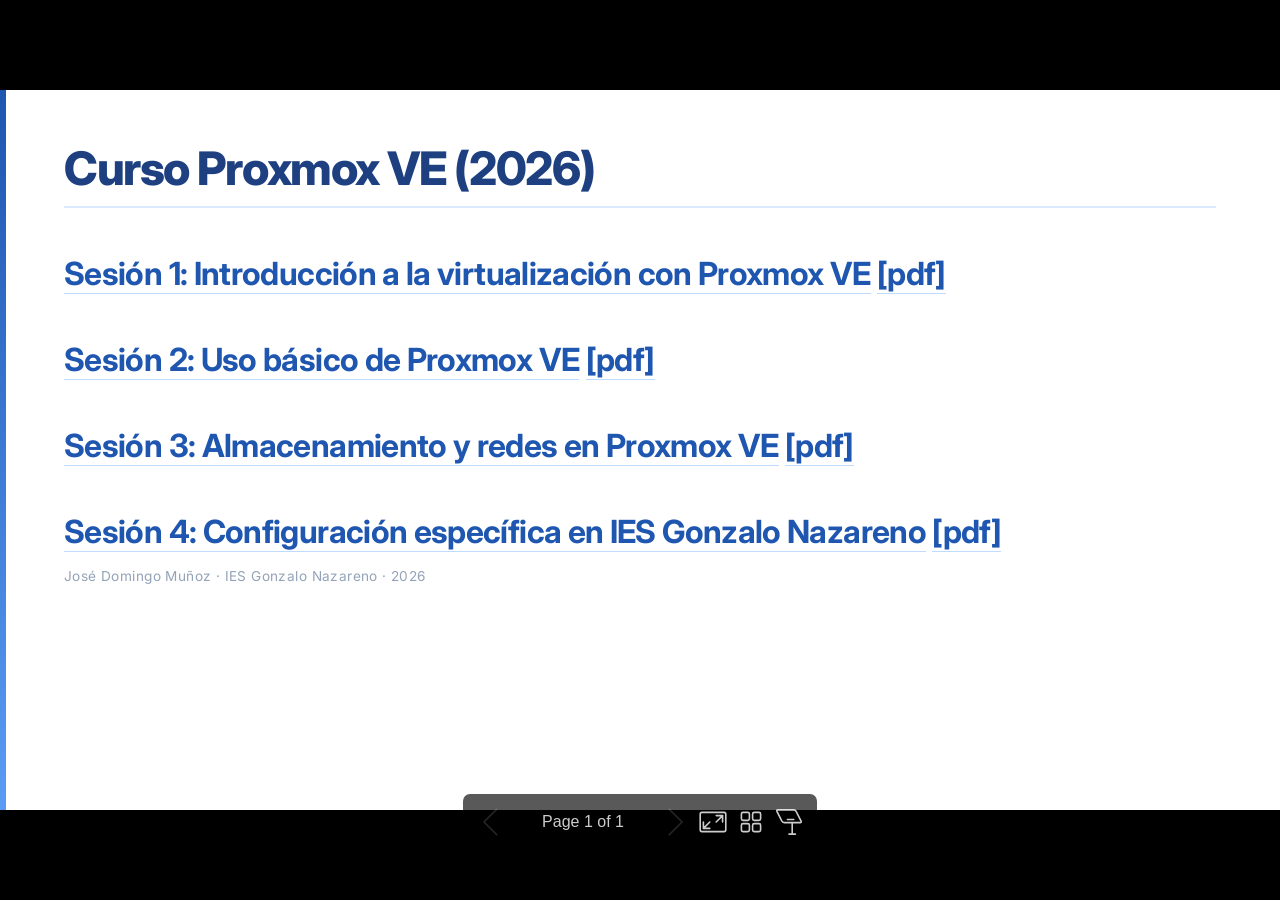
==== commit b74d26a7: "index" ====
--- a/index.html
+++ b/index.html
@@ -1,10 +1,10 @@
 <!DOCTYPE html><html lang="es-ES"><head><title>Curso Proxmox VE (2026)</title><meta property="og:title" content="Curso Proxmox VE (2026)"><meta charset="UTF-8"><meta name="viewport" content="width=device-width,height=device-height,initial-scale=1.0"><meta name="apple-mobile-web-app-capable" content="yes"><meta http-equiv="X-UA-Compatible" content="ie=edge"><meta property="og:type" content="website"><meta name="twitter:card" content="summary"><style>@media screen{body[data-bespoke-view=""] .bespoke-marp-parent>.bespoke-marp-osc>button,body[data-bespoke-view=next] .bespoke-marp-parent>.bespoke-marp-osc>button,body[data-bespoke-view=overview] button.bespoke-marp-overview-close,body[data-bespoke-view=presenter] .bespoke-marp-presenter-container .bespoke-marp-presenter-info-container .bespoke-marp-presenter-info-page-area .bespoke-marp-presenter-info-page,body[data-bespoke-view=presenter] .bespoke-marp-presenter-container .bespoke-marp-presenter-info-container button,body[data-bespoke-view=presenter] .bespoke-marp-presenter-container .bespoke-marp-presenter-note-container button{appearance:none;background-color:initial;border:0;color:inherit;cursor:pointer;font-size:inherit;opacity:.8;outline:none;padding:0;transition:opacity .2s linear;-webkit-tap-highlight-color:transparent}body[data-bespoke-view=""] .bespoke-marp-parent>.bespoke-marp-osc>button:disabled,body[data-bespoke-view=next] .bespoke-marp-parent>.bespoke-marp-osc>button:disabled,body[data-bespoke-view=overview] button.bespoke-marp-overview-close:disabled,body[data-bespoke-view=presenter] .bespoke-marp-presenter-container .bespoke-marp-presenter-info-container .bespoke-marp-presenter-info-page-area .bespoke-marp-presenter-info-page:disabled,body[data-bespoke-view=presenter] .bespoke-marp-presenter-container .bespoke-marp-presenter-info-container button:disabled,body[data-bespoke-view=presenter] .bespoke-marp-presenter-container .bespoke-marp-presenter-note-container button:disabled{cursor:not-allowed;opacity:.15!important}body[data-bespoke-view=""] .bespoke-marp-parent>.bespoke-marp-osc>button:hover,body[data-bespoke-view=next] .bespoke-marp-parent>.bespoke-marp-osc>button:hover,body[data-bespoke-view=overview] button.bespoke-marp-overview-close:hover,body[data-bespoke-view=presenter] .bespoke-marp-presenter-container .bespoke-marp-presenter-info-container .bespoke-marp-presenter-info-page-area .bespoke-marp-presenter-info-page:hover,body[data-bespoke-view=presenter] .bespoke-marp-presenter-container .bespoke-marp-presenter-info-container button:hover,body[data-bespoke-view=presenter] .bespoke-marp-presenter-container .bespoke-marp-presenter-note-container button:hover{opacity:1}body[data-bespoke-view=""] .bespoke-marp-parent>.bespoke-marp-osc>button:hover:active,body[data-bespoke-view=next] .bespoke-marp-parent>.bespoke-marp-osc>button:hover:active,body[data-bespoke-view=overview] button.bespoke-marp-overview-close:hover:active,body[data-bespoke-view=presenter] .bespoke-marp-presenter-container .bespoke-marp-presenter-info-container .bespoke-marp-presenter-info-page-area .bespoke-marp-presenter-info-page:hover:active,body[data-bespoke-view=presenter] .bespoke-marp-presenter-container .bespoke-marp-presenter-info-container button:hover:active,body[data-bespoke-view=presenter] .bespoke-marp-presenter-container .bespoke-marp-presenter-note-container button:hover:active{opacity:.6}body[data-bespoke-view=""] .bespoke-marp-parent>.bespoke-marp-osc>button:hover:not(:disabled),body[data-bespoke-view=next] .bespoke-marp-parent>.bespoke-marp-osc>button:hover:not(:disabled),body[data-bespoke-view=overview] button.bespoke-marp-overview-close:hover:not(:disabled),body[data-bespoke-view=presenter] .bespoke-marp-presenter-container .bespoke-marp-presenter-info-container .bespoke-marp-presenter-info-page-area .bespoke-marp-presenter-info-page:hover:not(:disabled),body[data-bespoke-view=presenter] .bespoke-marp-presenter-container .bespoke-marp-presenter-info-container button:hover:not(:disabled),body[data-bespoke-view=presenter] .bespoke-marp-presenter-container .bespoke-marp-presenter-note-container button:hover:not(:disabled){transition:none}body[data-bespoke-view=""] .bespoke-marp-parent>.bespoke-marp-osc>button[data-bespoke-marp-osc=prev],body[data-bespoke-view=next] .bespoke-marp-parent>.bespoke-marp-osc>button[data-bespoke-marp-osc=prev],body[data-bespoke-view=presenter] .bespoke-marp-presenter-container .bespoke-marp-presenter-info-container button.bespoke-marp-presenter-info-page-prev{background:#0000 url("[data-uri]") no-repeat 50%;background-size:contain;overflow:hidden;text-indent:100%;white-space:nowrap}body[data-bespoke-view=""] .bespoke-marp-parent>.bespoke-marp-osc>button[data-bespoke-marp-osc=next],body[data-bespoke-view=next] .bespoke-marp-parent>.bespoke-marp-osc>button[data-bespoke-marp-osc=next],body[data-bespoke-view=presenter] .bespoke-marp-presenter-container .bespoke-marp-presenter-info-container button.bespoke-marp-presenter-info-page-next{background:#0000 url("[data-uri]") no-repeat 50%;background-size:contain;overflow:hidden;text-indent:100%;white-space:nowrap}body[data-bespoke-view=""] .bespoke-marp-parent>.bespoke-marp-osc>button[data-bespoke-marp-osc=fullscreen],body[data-bespoke-view=next] .bespoke-marp-parent>.bespoke-marp-osc>button[data-bespoke-marp-osc=fullscreen]{background:#0000 url("[data-uri]") no-repeat 50%;background-size:contain;overflow:hidden;text-indent:100%;white-space:nowrap}body[data-bespoke-view=""] .bespoke-marp-parent>.bespoke-marp-osc>button.exit[data-bespoke-marp-osc=fullscreen],body[data-bespoke-view=next] .bespoke-marp-parent>.bespoke-marp-osc>button.exit[data-bespoke-marp-osc=fullscreen]{background-image:url("[data-uri]")}body[data-bespoke-view=""] .bespoke-marp-parent>.bespoke-marp-osc>button[data-bespoke-marp-osc=presenter],body[data-bespoke-view=next] .bespoke-marp-parent>.bespoke-marp-osc>button[data-bespoke-marp-osc=presenter]{background:#0000 url("[data-uri]") no-repeat 50%;background-size:contain;overflow:hidden;text-indent:100%;white-space:nowrap}body[data-bespoke-view=overview] button.bespoke-marp-overview-close,body[data-bespoke-view=presenter] .bespoke-marp-presenter-container .bespoke-marp-presenter-note-container button.bespoke-marp-presenter-note-bigger{background:#0000 url("[data-uri]") no-repeat 50%;background-size:contain;overflow:hidden;text-indent:100%;white-space:nowrap}body[data-bespoke-view=presenter] .bespoke-marp-presenter-container .bespoke-marp-presenter-note-container button.bespoke-marp-presenter-note-smaller{background:#0000 url("[data-uri]") no-repeat 50%;background-size:contain;overflow:hidden;text-indent:100%;white-space:nowrap}body[data-bespoke-view=""] .bespoke-marp-parent>.bespoke-marp-osc>button[data-bespoke-marp-osc=overview],body[data-bespoke-view=next] .bespoke-marp-parent>.bespoke-marp-osc>button[data-bespoke-marp-osc=overview]{background:#0000 url("[data-uri]") no-repeat 50%;background-size:contain;overflow:hidden;text-indent:100%;white-space:nowrap}}@keyframes __bespoke_marp_transition_reduced_outgoing__{0%{opacity:1}to{opacity:0}}@keyframes __bespoke_marp_transition_reduced_incoming__{0%{mix-blend-mode:plus-lighter;opacity:0}to{mix-blend-mode:plus-lighter;opacity:1}}.bespoke-marp-note,.bespoke-marp-osc,.bespoke-progress-parent{display:none;transition:none}@media screen{::view-transition-group(*){animation-duration:var(--marp-bespoke-transition-animation-duration,.5s);animation-timing-function:ease}::view-transition-new(*),::view-transition-old(*){animation-delay:0s;animation-direction:var(--marp-bespoke-transition-animation-direction,normal);animation-duration:var(--marp-bespoke-transition-animation-duration,.5s);animation-fill-mode:both;animation-name:var(--marp-bespoke-transition-animation-name,var(--marp-bespoke-transition-animation-name-fallback,__bespoke_marp_transition_no_animation__));mix-blend-mode:normal}::view-transition-old(*){--marp-bespoke-transition-animation-name-fallback:__bespoke_marp_transition_reduced_outgoing__;animation-timing-function:ease}::view-transition-new(*){--marp-bespoke-transition-animation-name-fallback:__bespoke_marp_transition_reduced_incoming__;animation-timing-function:ease}::view-transition-new(root),::view-transition-old(root){animation-timing-function:linear}::view-transition-new(__bespoke_marp_transition_osc__),::view-transition-old(__bespoke_marp_transition_osc__){animation-duration:0s!important;animation-name:__bespoke_marp_transition_osc__!important}::view-transition-new(__bespoke_marp_transition_osc__){opacity:0!important}.bespoke-marp-transition-warming-up::view-transition-group(*),.bespoke-marp-transition-warming-up::view-transition-new(*),.bespoke-marp-transition-warming-up::view-transition-old(*){animation-play-state:paused!important}body,html{height:100%;margin:0}body{background:#000;overflow:hidden}svg.bespoke-marp-slide{content-visibility:hidden;interactivity:inert;opacity:0;pointer-events:none;z-index:-1}svg.bespoke-marp-slide:not(.bespoke-marp-active) *{view-transition-name:none!important}svg.bespoke-marp-slide.bespoke-marp-active{content-visibility:visible;interactivity:auto;opacity:1;pointer-events:auto;z-index:0}svg.bespoke-marp-slide.bespoke-marp-active.bespoke-marp-active-ready *{animation-name:__bespoke_marp__!important}@supports not (content-visibility:hidden){svg.bespoke-marp-slide[data-bespoke-marp-load=hideable]{display:none}svg.bespoke-marp-slide[data-bespoke-marp-load=hideable].bespoke-marp-active{display:block}}}@media screen and (prefers-reduced-motion:reduce){svg.bespoke-marp-slide *{view-transition-name:none!important}}@media screen{[data-bespoke-marp-fragment=inactive]{visibility:hidden}body[data-bespoke-view=""] .bespoke-marp-parent,body[data-bespoke-view=next] .bespoke-marp-parent{inset:0;position:absolute}body[data-bespoke-view=""] .bespoke-marp-parent>.bespoke-marp-osc,body[data-bespoke-view=next] .bespoke-marp-parent>.bespoke-marp-osc{background:#000000a6;border-radius:7px;bottom:50px;color:#fff;contain:paint;display:block;font-family:Helvetica,Arial,sans-serif;font-size:16px;left:50%;line-height:0;opacity:1;padding:12px;position:absolute;touch-action:manipulation;transform:translateX(-50%);transition:opacity .2s linear;-webkit-user-select:none;user-select:none;view-transition-name:__bespoke_marp_transition_osc__;white-space:nowrap;will-change:transform;z-index:1}body[data-bespoke-view=""] .bespoke-marp-parent>.bespoke-marp-osc>:where(*),body[data-bespoke-view=next] .bespoke-marp-parent>.bespoke-marp-osc>:where(*){margin-left:6px}body[data-bespoke-view=""] .bespoke-marp-parent>.bespoke-marp-osc>:where(*):where(:first-child),body[data-bespoke-view=next] .bespoke-marp-parent>.bespoke-marp-osc>:where(*):where(:first-child){margin-left:0}body[data-bespoke-view=""] .bespoke-marp-parent>.bespoke-marp-osc>span,body[data-bespoke-view=next] .bespoke-marp-parent>.bespoke-marp-osc>span{opacity:.8}body[data-bespoke-view=""] .bespoke-marp-parent>.bespoke-marp-osc>span[data-bespoke-marp-osc=page],body[data-bespoke-view=next] .bespoke-marp-parent>.bespoke-marp-osc>span[data-bespoke-marp-osc=page]{display:inline-block;min-width:140px;text-align:center}body[data-bespoke-view=""] .bespoke-marp-parent>.bespoke-marp-osc>button[data-bespoke-marp-osc=fullscreen],body[data-bespoke-view=""] .bespoke-marp-parent>.bespoke-marp-osc>button[data-bespoke-marp-osc=next],body[data-bespoke-view=""] .bespoke-marp-parent>.bespoke-marp-osc>button[data-bespoke-marp-osc=overview],body[data-bespoke-view=""] .bespoke-marp-parent>.bespoke-marp-osc>button[data-bespoke-marp-osc=presenter],body[data-bespoke-view=""] .bespoke-marp-parent>.bespoke-marp-osc>button[data-bespoke-marp-osc=prev],body[data-bespoke-view=next] .bespoke-marp-parent>.bespoke-marp-osc>button[data-bespoke-marp-osc=fullscreen],body[data-bespoke-view=next] .bespoke-marp-parent>.bespoke-marp-osc>button[data-bespoke-marp-osc=next],body[data-bespoke-view=next] .bespoke-marp-parent>.bespoke-marp-osc>button[data-bespoke-marp-osc=overview],body[data-bespoke-view=next] .bespoke-marp-parent>.bespoke-marp-osc>button[data-bespoke-marp-osc=presenter],body[data-bespoke-view=next] .bespoke-marp-parent>.bespoke-marp-osc>button[data-bespoke-marp-osc=prev]{height:32px;line-height:32px;width:32px}body[data-bespoke-view=""] .bespoke-marp-parent.bespoke-marp-inactive,body[data-bespoke-view=next] .bespoke-marp-parent.bespoke-marp-inactive{cursor:none}body[data-bespoke-view=""] .bespoke-marp-parent.bespoke-marp-inactive>.bespoke-marp-osc,body[data-bespoke-view=next] .bespoke-marp-parent.bespoke-marp-inactive>.bespoke-marp-osc{opacity:0;pointer-events:none}body[data-bespoke-view=""] svg.bespoke-marp-slide,body[data-bespoke-view=next] svg.bespoke-marp-slide{height:100%;left:0;position:absolute;top:0;width:100%}body[data-bespoke-view=""] .bespoke-progress-parent{background:#222;display:flex;height:5px;width:100%}body[data-bespoke-view=""] .bespoke-progress-parent+:where(.bespoke-marp-parent){top:5px}body[data-bespoke-view=""] .bespoke-progress-parent .bespoke-progress-bar{background:#0288d1;flex:0 0 0;transition:flex-basis .2s cubic-bezier(0,1,1,1)}body[data-bespoke-view=next]{background:#0000}body[data-bespoke-view=presenter]{background:#161616}body[data-bespoke-view=presenter] .bespoke-marp-presenter-container{display:grid;font-family:Helvetica,Arial,sans-serif;grid-template:"current dragbar next" minmax(140px,1fr) "current dragbar note" 2fr "info    dragbar note" 3em;grid-template-columns:minmax(3px,var(--bespoke-marp-presenter-split-ratio,66%)) 0 minmax(3px,1fr);height:100%;left:0;position:absolute;top:0;width:100%}body[data-bespoke-view=presenter] .bespoke-marp-presenter-container :where(.bespoke-marp-parent){grid-area:current;overflow:hidden;position:relative}body[data-bespoke-view=presenter] .bespoke-marp-presenter-container :where(.bespoke-marp-parent) :where(svg.bespoke-marp-slide){height:calc(100% - 40px);left:20px;pointer-events:none;position:absolute;top:20px;-webkit-user-select:none;user-select:none;width:calc(100% - 40px)}body[data-bespoke-view=presenter] .bespoke-marp-presenter-container :where(.bespoke-marp-parent) :where(svg.bespoke-marp-slide).bespoke-marp-active{filter:drop-shadow(0 3px 10px rgba(0,0,0,.5))}body[data-bespoke-view=presenter] .bespoke-marp-presenter-container .bespoke-marp-presenter-dragbar-container{background:#0288d1;cursor:col-resize;grid-area:dragbar;margin-left:-3px;opacity:0;position:relative;transition:opacity .4s linear .1s;width:6px;z-index:10}body[data-bespoke-view=presenter] .bespoke-marp-presenter-container .bespoke-marp-presenter-dragbar-container:hover{opacity:1}body[data-bespoke-view=presenter] .bespoke-marp-presenter-container .bespoke-marp-presenter-dragbar-container.active{opacity:1;transition-delay:0s}body[data-bespoke-view=presenter] .bespoke-marp-presenter-container .bespoke-marp-presenter-next-container{background:#222;cursor:pointer;display:none;grid-area:next;overflow:hidden;position:relative}body[data-bespoke-view=presenter] .bespoke-marp-presenter-container .bespoke-marp-presenter-next-container.active{display:block}body[data-bespoke-view=presenter] .bespoke-marp-presenter-container .bespoke-marp-presenter-next-container iframe.bespoke-marp-presenter-next{background:#0000;border:0;display:block;filter:drop-shadow(0 3px 10px rgba(0,0,0,.5));height:calc(100% - 40px);left:20px;pointer-events:none;position:absolute;interactivity:inert;top:20px;-webkit-user-select:none;user-select:none;width:calc(100% - 40px)}body[data-bespoke-view=presenter] .bespoke-marp-presenter-container .bespoke-marp-presenter-note-container{background:#222;color:#eee;grid-area:note;position:relative;z-index:1}body[data-bespoke-view=presenter] .bespoke-marp-presenter-container .bespoke-marp-presenter-note-container button{height:1.5em;line-height:1.5em;width:1.5em}body[data-bespoke-view=presenter] .bespoke-marp-presenter-container .bespoke-marp-presenter-note-container .bespoke-marp-presenter-note-wrapper{display:block;inset:0;position:absolute}body[data-bespoke-view=presenter] .bespoke-marp-presenter-container .bespoke-marp-presenter-note-container .bespoke-marp-presenter-note-buttons{background:#000000a6;border-radius:4px;bottom:0;display:flex;gap:4px;margin:12px;opacity:0;padding:6px;pointer-events:none;position:absolute;right:0;transition:opacity .2s linear}body[data-bespoke-view=presenter] .bespoke-marp-presenter-container .bespoke-marp-presenter-note-container .bespoke-marp-presenter-note-buttons:focus-within,body[data-bespoke-view=presenter] .bespoke-marp-presenter-container .bespoke-marp-presenter-note-container .bespoke-marp-presenter-note-wrapper:focus-within+.bespoke-marp-presenter-note-buttons,body[data-bespoke-view=presenter] .bespoke-marp-presenter-container .bespoke-marp-presenter-note-container:hover .bespoke-marp-presenter-note-buttons{opacity:1;pointer-events:auto}body[data-bespoke-view=presenter] .bespoke-marp-presenter-container .bespoke-marp-presenter-note-container .bespoke-marp-note{box-sizing:border-box;font-size:calc(1.1em*var(--bespoke-marp-note-font-scale, 1));height:calc(100% - 40px);margin:20px;overflow:auto;padding-right:3px;white-space:pre-wrap;width:calc(100% - 40px);word-wrap:break-word;scrollbar-color:#eeeeee80 #0000;scrollbar-width:thin}body[data-bespoke-view=presenter] .bespoke-marp-presenter-container .bespoke-marp-presenter-note-container .bespoke-marp-note::-webkit-scrollbar{width:6px}body[data-bespoke-view=presenter] .bespoke-marp-presenter-container .bespoke-marp-presenter-note-container .bespoke-marp-note::-webkit-scrollbar-track{background:#0000}body[data-bespoke-view=presenter] .bespoke-marp-presenter-container .bespoke-marp-presenter-note-container .bespoke-marp-note::-webkit-scrollbar-thumb{background:#eeeeee80;border-radius:6px}body[data-bespoke-view=presenter] .bespoke-marp-presenter-container .bespoke-marp-presenter-note-container .bespoke-marp-note:empty{pointer-events:none}body[data-bespoke-view=presenter] .bespoke-marp-presenter-container .bespoke-marp-presenter-note-container .bespoke-marp-note.active{display:block}body[data-bespoke-view=presenter] .bespoke-marp-presenter-container .bespoke-marp-presenter-note-container .bespoke-marp-note p:first-child{margin-top:0}body[data-bespoke-view=presenter] .bespoke-marp-presenter-container .bespoke-marp-presenter-note-container .bespoke-marp-note p:last-child{margin-bottom:0}body[data-bespoke-view=presenter] .bespoke-marp-presenter-container .bespoke-marp-presenter-info-container{align-items:center;box-sizing:border-box;color:#eee;display:flex;flex-wrap:nowrap;grid-area:info;justify-content:center;overflow:hidden;padding:0 10px}body[data-bespoke-view=presenter] .bespoke-marp-presenter-container .bespoke-marp-presenter-info-container .bespoke-marp-presenter-info-page-area,body[data-bespoke-view=presenter] .bespoke-marp-presenter-container .bespoke-marp-presenter-info-container .bespoke-marp-presenter-info-time,body[data-bespoke-view=presenter] .bespoke-marp-presenter-container .bespoke-marp-presenter-info-container .bespoke-marp-presenter-info-timer{box-sizing:border-box;display:block;padding:0 10px;white-space:nowrap;width:100%}body[data-bespoke-view=presenter] .bespoke-marp-presenter-container .bespoke-marp-presenter-info-container button{height:1.5em;line-height:1.5em;width:1.5em}body[data-bespoke-view=presenter] .bespoke-marp-presenter-container .bespoke-marp-presenter-info-container .bespoke-marp-presenter-info-page-area{order:2;text-align:center}body[data-bespoke-view=presenter] .bespoke-marp-presenter-container .bespoke-marp-presenter-info-container .bespoke-marp-presenter-info-page-area .bespoke-marp-presenter-info-page{display:inline-block;min-width:120px;text-align:center}body[data-bespoke-view=presenter] .bespoke-marp-presenter-container .bespoke-marp-presenter-info-container .bespoke-marp-presenter-info-time{color:#999;order:1;text-align:left}body[data-bespoke-view=presenter] .bespoke-marp-presenter-container .bespoke-marp-presenter-info-container .bespoke-marp-presenter-info-timer{color:#999;order:3;text-align:right}body[data-bespoke-view=presenter] .bespoke-marp-presenter-container .bespoke-marp-presenter-info-container .bespoke-marp-presenter-info-timer:hover{cursor:pointer}body[data-bespoke-view=overview]{background:#161616;overflow:auto}body[data-bespoke-view=overview] [data-bespoke-marp-fragment=inactive]{visibility:visible}body[data-bespoke-view=overview] .bespoke-marp-overview-header{backdrop-filter:blur(4px);background:#222222d9;box-shadow:0 3px 10px #00000080;box-sizing:border-box;display:flex;height:48px;inset:0 0 auto;justify-content:flex-end;padding:10px;position:fixed;z-index:1}body[data-bespoke-view=overview] button.bespoke-marp-overview-close{height:28px;line-height:28px;transform:rotate(45deg);width:28px}body[data-bespoke-view=overview] .bespoke-marp-parent{display:grid;gap:40px;grid-template-columns:repeat(auto-fit,minmax(0,240px));justify-content:space-around;padding:30px}body[data-bespoke-view=overview] .bespoke-marp-parent svg.bespoke-marp-slide{--bov-selected:#0000;--bov-focus:#161616;--bov-focus-outline:#0000;background-image:conic-gradient(#161616 0 0),conic-gradient(var(--bov-focus) 0 0),conic-gradient(var(--bov-focus-outline) 0 0),conic-gradient(var(--bov-selected) 0 0);background-position:5px 5px,3px 3px,2px 2px,0 0;background-repeat:no-repeat;background-size:calc(100% - 10px) calc(100% - 10px),calc(100% - 6px) calc(100% - 6px),calc(100% - 4px) calc(100% - 4px),100% 100%;content-visibility:visible;cursor:pointer;filter:drop-shadow(0 3px 10px rgba(0,0,0,.5));margin:-6px;padding:6px;interactivity:auto;opacity:1;outline:0;pointer-events:auto;scroll-margin-block:30px;width:100%;z-index:0}body[data-bespoke-view=overview] .bespoke-marp-parent svg.bespoke-marp-slide *,body[data-bespoke-view=overview] .bespoke-marp-parent svg.bespoke-marp-slide.bespoke-marp-active *{pointer-events:none;interactivity:inert}body[data-bespoke-view=overview] .bespoke-marp-parent svg.bespoke-marp-slide:active,body[data-bespoke-view=overview] .bespoke-marp-parent svg.bespoke-marp-slide:focus-visible,body[data-bespoke-view=overview] .bespoke-marp-parent svg.bespoke-marp-slide:hover{--bov-focus-outline:#161616}body[data-bespoke-view=overview] .bespoke-marp-parent svg.bespoke-marp-slide:focus-visible,body[data-bespoke-view=overview] .bespoke-marp-parent svg.bespoke-marp-slide:hover{--bov-focus:#999}body[data-bespoke-view=overview] .bespoke-marp-parent svg.bespoke-marp-slide:active{--bov-focus:#eee}body[data-bespoke-view=overview] .bespoke-marp-parent svg.bespoke-marp-slide.bespoke-marp-active{--bov-selected:#0288d1}body[data-bespoke-view=overview]:has(.bespoke-marp-overview-header) .bespoke-marp-parent{padding-top:78px}body[data-bespoke-view=overview]:has(.bespoke-marp-overview-header) .bespoke-marp-parent svg.bespoke-marp-slide{scroll-margin-top:78px}.bespoke-marp-overview{background:#000000a6;inset:0;opacity:0;pointer-events:none;position:fixed;transition:opacity .1s ease;z-index:10}.bespoke-marp-overview iframe{background:#222;border:0;display:block;height:100%;left:0;position:absolute;top:0;width:100%}.bespoke-marp-overview[data-open="1"]{opacity:1;pointer-events:auto}}@media print{.bespoke-marp-overview,.bespoke-marp-presenter-info-container,.bespoke-marp-presenter-next-container,.bespoke-marp-presenter-note-container{display:none}}</style><style>@import url('https://fonts.googleapis.com/css2?family=Inter:wght@300;400;500;600;700;800&family=JetBrains+Mono:wght@400;500&display=swap');div#\:\$p > svg > foreignObject > section{width:1280px;height:720px;box-sizing:border-box;overflow:hidden;position:relative;scroll-snap-align:center center;-webkit-text-size-adjust:100%;text-size-adjust:100%}div#\:\$p > svg > foreignObject > section::after{bottom:0;content:attr(data-marpit-pagination);padding:inherit;pointer-events:none;position:absolute;right:0}div#\:\$p > svg > foreignObject > section:not([data-marpit-pagination])::after{display:none}div#\:\$p > svg > foreignObject > section :is(h1, marp-h1){font-size:2em;margin-block:0.67em}div#\:\$p > svg > foreignObject > section video::-webkit-media-controls{will-change:transform}@page {size:1280px 720px;margin:0}@media print{html, body{background-color:#fff;margin:0;page-break-inside:avoid;break-inside:avoid-page}div#\:\$p > svg > foreignObject > section{page-break-before:always;break-before:page}div#\:\$p > svg > foreignObject > section, div#\:\$p > svg > foreignObject > section *{-webkit-print-color-adjust:exact!important;animation-delay:0s!important;animation-duration:0s!important;color-adjust:exact!important;print-color-adjust:exact!important;transition:none!important}div#\:\$p > svg[data-marpit-svg]{display:block;height:100vh;width:100vw}}div#\:\$p > svg > foreignObject > :where(section){container-type:size}div#\:\$p > svg > foreignObject > section img[data-marp-twemoji]{background:transparent;height:1em;margin:0 .05em 0 .1em;vertical-align:-.1em;width:1em}div#\:\$p > svg > foreignObject > :where(section):not([\20 root]){--teal-900: #0d1b2a;--teal-800: #1a2f4a;--teal-700: #1e4080;--teal-600: #1e56b0;--teal-500: #2872d4;--teal-400: #5a9cf5;--teal-300: #93c5fd;--teal-200: #bfdbfe;--teal-100: #dbeafe;--teal-50:  #eff6ff;--slate-900: #0f172a;--slate-800: #1e293b;--slate-700: #334155;--slate-600: #475569;--slate-500: #64748b;--slate-400: #94a3b8;--slate-300: #cbd5e1;--slate-200: #e2e8f0;--slate-100: #f1f5f9;--slate-50:  #f8fafc;--white:     #ffffff;--green:  #10b981;--yellow: #f59e0b;--red:    #ef4444;--purple: #8b5cf6;--radius: 10px;--shadow: 0 4px 24px rgba(0,0,0,0.08);}div#\:\$p > svg > foreignObject > section{font-family:'Inter', system-ui, sans-serif;font-size:22px;line-height:1.6;color:var(--slate-800);background-color:var(--white);padding:52px 64px;width:1280px;height:720px;box-sizing:border-box;display:flex;flex-direction:column;justify-content:flex-start;overflow:hidden}div#\:\$p > svg > foreignObject > section{--marpit-root-font-size: 22px}div#\:\$p > svg > foreignObject > section::before{content:'';position:absolute;left:0;top:0;width:6px;height:100%;background:linear-gradient(180deg, var(--teal-600) 0%, var(--teal-400) 100%)}div#\:\$p > svg > foreignObject > section :is(h1, marp-h1){font-size:calc(var(--marpit-root-font-size, 1rem) * 2.1);font-weight:800;color:var(--teal-700);letter-spacing:-0.03em;line-height:1.15;margin:0 0 calc(var(--marpit-root-font-size, 1rem) * 0.6) 0;padding-bottom:calc(var(--marpit-root-font-size, 1rem) * 0.5);border-bottom:2px solid var(--teal-100)}div#\:\$p > svg > foreignObject > section :is(h2, marp-h2){font-size:calc(var(--marpit-root-font-size, 1rem) * 1.45);font-weight:700;color:var(--teal-800);letter-spacing:-0.02em;margin:calc(var(--marpit-root-font-size, 1rem) * 1.2) 0 calc(var(--marpit-root-font-size, 1rem) * 0.4) 0}div#\:\$p > svg > foreignObject > section :is(h3, marp-h3){font-size:calc(var(--marpit-root-font-size, 1rem) * 1.05);font-weight:600;color:var(--slate-700);text-transform:uppercase;letter-spacing:0.07em;margin:calc(var(--marpit-root-font-size, 1rem) * 1) 0 calc(var(--marpit-root-font-size, 1rem) * 0.3) 0}div#\:\$p > svg > foreignObject > section p{margin:calc(var(--marpit-root-font-size, 1rem) * 0.5) 0}div#\:\$p > svg > foreignObject > section a{color:var(--teal-600);text-decoration:none;border-bottom:1px solid var(--teal-200)}div#\:\$p > svg > foreignObject > section strong{color:var(--teal-700);font-weight:700}div#\:\$p > svg > foreignObject > section em{color:var(--slate-600)}div#\:\$p > svg > foreignObject > section ul, div#\:\$p > svg > foreignObject > section ol{padding-left:calc(var(--marpit-root-font-size, 1rem) * 1.4);margin:calc(var(--marpit-root-font-size, 1rem) * 0.4) 0}div#\:\$p > svg > foreignObject > section li{margin:calc(var(--marpit-root-font-size, 1rem) * 0.3) 0;padding-left:calc(var(--marpit-root-font-size, 1rem) * 0.3)}div#\:\$p > svg > foreignObject > section ul li::marker{color:var(--teal-400);font-size:1.1em}div#\:\$p > svg > foreignObject > section ol li::marker{color:var(--teal-600);font-weight:700}div#\:\$p > svg > foreignObject > section code{font-family:'JetBrains Mono', 'Fira Code', monospace;font-size:0.78em;background:var(--teal-50);color:var(--teal-800);border:1px solid var(--teal-100);border-radius:5px;padding:1px 7px}div#\:\$p > svg > foreignObject > section :is(pre, marp-pre){font-family:'JetBrains Mono', 'Fira Code', monospace;font-size:0.72em;background:var(--slate-900);color:#cdd6f4;border-radius:var(--radius);padding:calc(var(--marpit-root-font-size, 1rem) * 1.2) calc(var(--marpit-root-font-size, 1rem) * 1.4);border-left:4px solid var(--teal-500);box-shadow:var(--shadow);overflow:hidden;margin:calc(var(--marpit-root-font-size, 1rem) * 0.8) 0}div#\:\$p > svg > foreignObject > section :is(pre, marp-pre) code{background:transparent;color:inherit;border:none;padding:0;font-size:1em}div#\:\$p > svg > foreignObject > section table{border-collapse:collapse;width:100%;font-size:0.82em;border-radius:var(--radius);overflow:hidden;box-shadow:var(--shadow);margin:calc(var(--marpit-root-font-size, 1rem) * 0.8) 0}div#\:\$p > svg > foreignObject > section thead tr{background:linear-gradient(90deg, var(--teal-700), var(--teal-600));color:var(--white)}div#\:\$p > svg > foreignObject > section th{padding:10px 16px;font-weight:600;letter-spacing:0.04em;text-transform:uppercase;font-size:0.85em}div#\:\$p > svg > foreignObject > section td{padding:9px 16px;border-bottom:1px solid var(--slate-200);color:var(--slate-700)}div#\:\$p > svg > foreignObject > section tr:last-child td{border-bottom:none}div#\:\$p > svg > foreignObject > section tr:nth-child(even) td{background:var(--teal-50)}div#\:\$p > svg > foreignObject > section tr:hover td{background:var(--teal-100);transition:background 0.15s}div#\:\$p > svg > foreignObject > section blockquote{background:var(--teal-50);border-left:4px solid var(--teal-500);border-radius:0 var(--radius) var(--radius) 0;padding:calc(var(--marpit-root-font-size, 1rem) * 0.9) calc(var(--marpit-root-font-size, 1rem) * 1.4);margin:calc(var(--marpit-root-font-size, 1rem) * 0.8) 0;box-shadow:2px 2px 12px rgba(13,148,136,0.08)}div#\:\$p > svg > foreignObject > section blockquote p{color:var(--teal-800);font-style:italic;font-weight:500;margin:0}div#\:\$p > svg > foreignObject > section blockquote::before{content:'"';font-size:calc(var(--marpit-root-font-size, 1rem) * 3);color:var(--teal-300);line-height:0;position:relative;top:calc(var(--marpit-root-font-size, 1rem) * 0.5);margin-right:calc(var(--marpit-root-font-size, 1rem) * 0.2);font-family:Georgia, serif}div#\:\$p > svg > foreignObject > section header{font-size:0.62em;font-weight:500;color:var(--slate-400);letter-spacing:0.06em;text-transform:uppercase;top:18px;left:72px;right:72px}div#\:\$p > svg > foreignObject > section footer{font-size:0.62em;color:var(--slate-400);letter-spacing:0.03em;bottom:18px;left:72px;right:72px}div#\:\$p > svg > foreignObject > section::after{font-family:'Inter', sans-serif;font-size:0.65em;font-weight:600;color:var(--slate-400);bottom:18px;right:64px;background:var(--slate-100);border-radius:20px;padding:2px 10px}div#\:\$p > svg > foreignObject > section::after{--marpit-root-font-size: 0.65em}div#\:\$p > svg > foreignObject > section.portada{background:linear-gradient(135deg, var(--teal-700) 0%, var(--teal-500) 100%);color:var(--white);justify-content:center;align-items:flex-start;padding:80px 80px}div#\:\$p > svg > foreignObject > section.portada::before{display:none}div#\:\$p > svg > foreignObject > section.portada::after{display:none}div#\:\$p > svg > foreignObject > section.portada :is(h1, marp-h1){font-size:calc(var(--marpit-root-font-size, 1rem) * 3.2);font-weight:800;color:var(--white);border-bottom:none;letter-spacing:-0.04em;line-height:1.1;margin-bottom:calc(var(--marpit-root-font-size, 1rem) * 0.6)}div#\:\$p > svg > foreignObject > section.portada :is(h2, marp-h2){color:rgba(255,255,255,0.8);font-size:calc(var(--marpit-root-font-size, 1rem) * 1.3);font-weight:400;margin:0 0 calc(var(--marpit-root-font-size, 1rem) * 2.5) 0}div#\:\$p > svg > foreignObject > section.portada p{color:rgba(255,255,255,0.65);font-size:calc(var(--marpit-root-font-size, 1rem) * 0.85);border-top:1px solid rgba(255,255,255,0.25);padding-top:calc(var(--marpit-root-font-size, 1rem) * 1)}div#\:\$p > svg > foreignObject > section.capitulo{background:var(--teal-50);color:var(--slate-800);justify-content:center;padding:80px}div#\:\$p > svg > foreignObject > section.capitulo::before{background:linear-gradient(180deg, var(--teal-600) 0%, var(--teal-400) 100%);width:8px}div#\:\$p > svg > foreignObject > section.capitulo .numero{font-size:calc(var(--marpit-root-font-size, 1rem) * 6);font-weight:800;color:var(--teal-200);line-height:1;letter-spacing:-0.05em;margin-bottom:-calc(var(--marpit-root-font-size, 1rem) * 1.5)}div#\:\$p > svg > foreignObject > section.capitulo div#\:\$p > svg > foreignObject > section section.numero{--marpit-root-font-size: calc(var(--marpit-root-font-size, 1rem) * 6)}div#\:\$p > svg > foreignObject > section.capitulo :is(h1, marp-h1){font-size:calc(var(--marpit-root-font-size, 1rem) * 2.6);color:var(--teal-700);border-bottom:2px solid var(--teal-200);padding-bottom:calc(var(--marpit-root-font-size, 1rem) * 0.8);margin-bottom:calc(var(--marpit-root-font-size, 1rem) * 0.6)}div#\:\$p > svg > foreignObject > section.capitulo :is(h2, marp-h2){color:var(--slate-500);font-size:calc(var(--marpit-root-font-size, 1rem) * 1.1);font-weight:400;text-transform:none;letter-spacing:0}div#\:\$p > svg > foreignObject > section.capitulo::after{display:none}div#\:\$p > svg > foreignObject > section.cierre{background:var(--teal-50);color:var(--slate-800);justify-content:center;align-items:center;text-align:center;border-top:8px solid var(--teal-600)}div#\:\$p > svg > foreignObject > section.cierre::before{display:none}div#\:\$p > svg > foreignObject > section.cierre::after{display:none}div#\:\$p > svg > foreignObject > section.cierre :is(h1, marp-h1){font-size:calc(var(--marpit-root-font-size, 1rem) * 2.8);color:var(--teal-700);border:none}div#\:\$p > svg > foreignObject > section.cierre :is(h2, marp-h2){color:var(--slate-500);font-size:calc(var(--marpit-root-font-size, 1rem) * 1);font-weight:400}div#\:\$p > svg > foreignObject > section.cierre p{color:var(--slate-400)}div#\:\$p > svg > foreignObject > section.destacado{background:var(--teal-50);border-left:none}div#\:\$p > svg > foreignObject > section.destacado::before{background:linear-gradient(180deg, var(--teal-500), var(--teal-400));width:8px}div#\:\$p > svg > foreignObject > section.destacado :is(h1, marp-h1){color:var(--teal-800)}div#\:\$p > svg > foreignObject > section .card{background:var(--white);border:1px solid var(--slate-200);border-radius:var(--radius);padding:calc(var(--marpit-root-font-size, 1rem) * 1.2) calc(var(--marpit-root-font-size, 1rem) * 1.4);box-shadow:var(--shadow)}div#\:\$p > svg > foreignObject > section .card-blue{border-top:3px solid var(--teal-500);background:var(--teal-50)}div#\:\$p > svg > foreignObject > section .card-green{border-top:3px solid var(--green);background:#f0fdf4}div#\:\$p > svg > foreignObject > section .card-yellow{border-top:3px solid var(--yellow);background:#fffbeb}div#\:\$p > svg > foreignObject > section .card-red{border-top:3px solid var(--red);background:#fef2f2}div#\:\$p > svg > foreignObject > section .card-purple{border-top:3px solid var(--purple);background:#faf5ff}div#\:\$p > svg > foreignObject > section .cols-2{display:grid;grid-template-columns:1fr 1fr;gap:calc(var(--marpit-root-font-size, 1rem) * 1.6)}div#\:\$p > svg > foreignObject > section .cols-3{display:grid;grid-template-columns:1fr 1fr 1fr;gap:calc(var(--marpit-root-font-size, 1rem) * 1.4)}div#\:\$p > svg > foreignObject > section .cols-4{display:grid;grid-template-columns:repeat(4,1fr);gap:calc(var(--marpit-root-font-size, 1rem) * 1.2)}div#\:\$p > svg > foreignObject > section .cols-60-40{display:grid;grid-template-columns:1.5fr 1fr;gap:calc(var(--marpit-root-font-size, 1rem) * 1.8)}div#\:\$p > svg > foreignObject > section .cols-40-60{display:grid;grid-template-columns:1fr 1.5fr;gap:calc(var(--marpit-root-font-size, 1rem) * 1.8)}div#\:\$p > svg > foreignObject > section .badge{display:inline-block;padding:2px 10px;border-radius:20px;font-size:0.68em;font-weight:700;letter-spacing:0.05em;text-transform:uppercase;vertical-align:middle}div#\:\$p > svg > foreignObject > section section.badge{--marpit-root-font-size: 0.68em}div#\:\$p > svg > foreignObject > section .badge-blue{background:var(--teal-100);color:var(--teal-700)}div#\:\$p > svg > foreignObject > section .badge-green{background:#d1fae5;color:#065f46}div#\:\$p > svg > foreignObject > section .badge-yellow{background:#fef3c7;color:#92400e}div#\:\$p > svg > foreignObject > section .badge-red{background:#fee2e2;color:#991b1b}div#\:\$p > svg > foreignObject > section .badge-purple{background:#ede9fe;color:#5b21b6}div#\:\$p > svg > foreignObject > section .badge-gray{background:var(--slate-200);color:var(--slate-700)}div#\:\$p > svg > foreignObject > section .alerta{border-radius:var(--radius);padding:calc(var(--marpit-root-font-size, 1rem) * 0.8) calc(var(--marpit-root-font-size, 1rem) * 1.2);margin:calc(var(--marpit-root-font-size, 1rem) * 0.6) 0;font-size:0.85em;display:flex;align-items:flex-start;gap:calc(var(--marpit-root-font-size, 1rem) * 0.6)}div#\:\$p > svg > foreignObject > section section.alerta{--marpit-root-font-size: 0.85em}div#\:\$p > svg > foreignObject > section .alerta-info{background:var(--teal-50);border-left:4px solid var(--teal-500);color:var(--teal-800)}div#\:\$p > svg > foreignObject > section .alerta-ok{background:#f0fdf4;border-left:4px solid var(--green);color:#065f46}div#\:\$p > svg > foreignObject > section .alerta-warning{background:#fffbeb;border-left:4px solid var(--yellow);color:#78350f}div#\:\$p > svg > foreignObject > section .alerta-danger{background:#fef2f2;border-left:4px solid var(--red);color:#991b1b}div#\:\$p > svg > foreignObject > section .kpi{text-align:center;padding:calc(var(--marpit-root-font-size, 1rem) * 1)}div#\:\$p > svg > foreignObject > section .kpi .valor{font-size:calc(var(--marpit-root-font-size, 1rem) * 2.6);font-weight:800;color:var(--teal-600);line-height:1;letter-spacing:-0.04em}div#\:\$p > svg > foreignObject > section .kpi div#\:\$p > svg > foreignObject > section section.valor{--marpit-root-font-size: calc(var(--marpit-root-font-size, 1rem) * 2.6)}div#\:\$p > svg > foreignObject > section .kpi .etiqueta{font-size:calc(var(--marpit-root-font-size, 1rem) * 0.75);font-weight:600;color:var(--slate-500);text-transform:uppercase;letter-spacing:0.08em;margin-top:calc(var(--marpit-root-font-size, 1rem) * 0.2)}div#\:\$p > svg > foreignObject > section .kpi div#\:\$p > svg > foreignObject > section section.etiqueta{--marpit-root-font-size: calc(var(--marpit-root-font-size, 1rem) * 0.75)}div#\:\$p > svg > foreignObject > section .kpi .sublabel{font-size:calc(var(--marpit-root-font-size, 1rem) * 0.7);color:var(--slate-400)}div#\:\$p > svg > foreignObject > section .kpi div#\:\$p > svg > foreignObject > section section.sublabel{--marpit-root-font-size: calc(var(--marpit-root-font-size, 1rem) * 0.7)}div#\:\$p > svg > foreignObject > section .divider{border:none;height:2px;background:linear-gradient(90deg, var(--teal-400), transparent);margin:calc(var(--marpit-root-font-size, 1rem) * 1) 0}div#\:\$p > svg > foreignObject > section .steps{display:flex;align-items:center;gap:0;margin:calc(var(--marpit-root-font-size, 1rem) * 0.8) 0}div#\:\$p > svg > foreignObject > section .step{flex:1;text-align:center;font-size:0.72em;font-weight:600;padding:6px 10px;background:var(--slate-100);color:var(--slate-500);border:1px solid var(--slate-200);position:relative}div#\:\$p > svg > foreignObject > section section.step{--marpit-root-font-size: 0.72em}div#\:\$p > svg > foreignObject > section .step:first-child{border-radius:20px 0 0 20px}div#\:\$p > svg > foreignObject > section .step:last-child{border-radius:0 20px 20px 0}div#\:\$p > svg > foreignObject > section .step.activo{background:var(--teal-600);color:white;border-color:var(--teal-600);z-index:1}div#\:\$p > svg > foreignObject > section .step.hecho{background:var(--teal-100);color:var(--teal-700);border-color:var(--teal-200)}div#\:\$p > svg > foreignObject > section .tag-seccion{display:inline-block;background:var(--teal-600);color:white;font-size:0.65em;font-weight:700;letter-spacing:0.1em;text-transform:uppercase;padding:3px 12px;border-radius:3px;margin-bottom:calc(var(--marpit-root-font-size, 1rem) * 0.5)}div#\:\$p > svg > foreignObject > section section.tag-seccion{--marpit-root-font-size: 0.65em}div#\:\$p > svg > foreignObject > section[data-marpit-advanced-background="background"]{columns:initial!important;display:block!important;padding:0!important}div#\:\$p > svg > foreignObject > section[data-marpit-advanced-background="background"]::before, div#\:\$p > svg > foreignObject > section[data-marpit-advanced-background="background"]::after, div#\:\$p > svg > foreignObject > section[data-marpit-advanced-background="content"]::before, div#\:\$p > svg > foreignObject > section[data-marpit-advanced-background="content"]::after{display:none!important}div#\:\$p > svg > foreignObject > section[data-marpit-advanced-background="background"] > div[data-marpit-advanced-background-container]{all:initial;display:flex;flex-direction:row;height:100%;overflow:hidden;width:100%}div#\:\$p > svg > foreignObject > section[data-marpit-advanced-background="background"] > div[data-marpit-advanced-background-container][data-marpit-advanced-background-direction="vertical"]{flex-direction:column}div#\:\$p > svg > foreignObject > section[data-marpit-advanced-background="background"][data-marpit-advanced-background-split] > div[data-marpit-advanced-background-container]{width:var(--marpit-advanced-background-split, 50%)}div#\:\$p > svg > foreignObject > section[data-marpit-advanced-background="background"][data-marpit-advanced-background-split="right"] > div[data-marpit-advanced-background-container]{margin-left:calc(100% - var(--marpit-advanced-background-split, 50%))}div#\:\$p > svg > foreignObject > section[data-marpit-advanced-background="background"] > div[data-marpit-advanced-background-container] > figure{all:initial;background-position:center;background-repeat:no-repeat;background-size:cover;flex:auto;margin:0}div#\:\$p > svg > foreignObject > section[data-marpit-advanced-background="background"] > div[data-marpit-advanced-background-container] > figure > figcaption{position:absolute;border:0;clip:rect(0, 0, 0, 0);height:1px;margin:-1px;overflow:hidden;padding:0;white-space:nowrap;width:1px}div#\:\$p > svg > foreignObject > section[data-marpit-advanced-background="content"], div#\:\$p > svg > foreignObject > section[data-marpit-advanced-background="pseudo"]{background:transparent!important}div#\:\$p > svg > foreignObject > section[data-marpit-advanced-background="pseudo"], div#\:\$p > svg[data-marpit-svg] > foreignObject[data-marpit-advanced-background="pseudo"]{pointer-events:none!important}div#\:\$p > svg > foreignObject > section[data-marpit-advanced-background-split]{width:100%;height:100%}
-</style></head><body><div class="bespoke-marp-osc"><button data-bespoke-marp-osc="prev" tabindex="-1" title="Previous slide">Previous slide</button><span data-bespoke-marp-osc="page"></span><button data-bespoke-marp-osc="next" tabindex="-1" title="Next slide">Next slide</button><button data-bespoke-marp-osc="fullscreen" tabindex="-1" title="Toggle fullscreen (f)">Toggle fullscreen</button><button data-bespoke-marp-osc="overview" tabindex="-1" title="Toggle overview view (o)">Toggle overview view</button><button data-bespoke-marp-osc="presenter" tabindex="-1" title="Open presenter view (p)">Open presenter view</button></div><div id=":$p"><svg data-marpit-svg="" viewBox="0 0 1280 720"><foreignObject width="1280" height="720"><section id="1" data-background-color="white" data-footer="José Domingo Muñoz · IES Gonzalo Nazareno · 2026" data-theme="qxwlu0nn32s91zr2mhdzpp58wspgua7rv9i2fn1mw1db" lang="es-ES" style="--background-color:white;--footer:José Domingo Muñoz · IES Gonzalo Nazareno · 2026;--theme:qxwlu0nn32s91zr2mhdzpp58wspgua7rv9i2fn1mw1db;background-color:white;background-image:none;">
+</style></head><body><div class="bespoke-marp-osc"><button data-bespoke-marp-osc="prev" tabindex="-1" title="Previous slide">Previous slide</button><span data-bespoke-marp-osc="page"></span><button data-bespoke-marp-osc="next" tabindex="-1" title="Next slide">Next slide</button><button data-bespoke-marp-osc="fullscreen" tabindex="-1" title="Toggle fullscreen (f)">Toggle fullscreen</button><button data-bespoke-marp-osc="overview" tabindex="-1" title="Toggle overview view (o)">Toggle overview view</button><button data-bespoke-marp-osc="presenter" tabindex="-1" title="Open presenter view (p)">Open presenter view</button></div><div id=":$p"><svg data-marpit-svg="" viewBox="0 0 1280 720"><foreignObject width="1280" height="720"><section id="1" data-background-color="white" data-footer="José Domingo Muñoz · IES Gonzalo Nazareno · 2026" data-theme="r35qfgn4tnm2k3v70h87bbjxtw35ssgeo6x8u62f7t" lang="es-ES" style="--background-color:white;--footer:José Domingo Muñoz · IES Gonzalo Nazareno · 2026;--theme:r35qfgn4tnm2k3v70h87bbjxtw35ssgeo6x8u62f7t;background-color:white;background-image:none;">
 <h1 id="curso-proxmox-ve-2026">Curso Proxmox VE (2026)</h1>
-<h2 id="sesi%C3%B3n-1-introducci%C3%B3n-a-la-virtualizaci%C3%B3n-con-proxmox-ve-pdf"><a href="contenidos/sesion01.html">Sesión 1: Introducción a la virtualización con Proxmox VE</a> <a href="contenidos/sesion01.pdf">(pdf)</a></h2>
-<h2 id="sesi%C3%B3n-2-uso-b%C3%A1sico-de-proxmox-ve">Sesión 2: Uso básico de Proxmox VE</h2>
-<h2 id="sesi%C3%B3n-3-almacenamiento-y-redes-en-proxmox-ve">Sesión 3: Almacenamiento y redes en Proxmox VE</h2>
-<h2 id="sesi%C3%B3n-4-configuraci%C3%B3n-espec%C3%ADfica-en-ies-gonzalo-nazareno">Sesión 4: Configuración específica en IES Gonzalo Nazareno</h2>
+<h2 id="sesi%C3%B3n-1-introducci%C3%B3n-a-la-virtualizaci%C3%B3n-con-proxmox-ve-pdf"><a href="contenidos/sesion01.html">Sesión 1: Introducción a la virtualización con Proxmox VE</a> <a href="contenidos/sesion01.pdf">[pdf]</a></h2>
+<h2 id="sesi%C3%B3n-2-uso-b%C3%A1sico-de-proxmox-ve-pdf"><a href="contenidos/sesion02.html">Sesión 2: Uso básico de Proxmox VE</a> <a href="contenidos/sesion02.pdf">[pdf]</a></h2>
+<h2 id="sesi%C3%B3n-3-almacenamiento-y-redes-en-proxmox-ve-pdf"><a href="contenidos/sesion03.html">Sesión 3: Almacenamiento y redes en Proxmox VE</a> <a href="contenidos/sesion03.pdf">[pdf]</a></h2>
+<h2 id="sesi%C3%B3n-4-configuraci%C3%B3n-espec%C3%ADfica-en-ies-gonzalo-nazareno-pdf"><a href="contenidos/sesion04.html">Sesión 4: Configuración específica en IES Gonzalo Nazareno</a> <a href="contenidos/sesion04.pdf">[pdf]</a></h2>
 <footer>José Domingo Muñoz · IES Gonzalo Nazareno · 2026</footer>
 </section>
 <script>!function(){"use strict";const t={h1:{proto:()=>HTMLHeadingElement,attrs:{role:"heading","aria-level":"1"},style:"display: block; font-size: 2em; margin-block-start: 0.67em; margin-block-end: 0.67em; margin-inline-start: 0px; margin-inline-end: 0px; font-weight: bold;"},h2:{proto:()=>HTMLHeadingElement,attrs:{role:"heading","aria-level":"2"},style:"display: block; font-size: 1.5em; margin-block-start: 0.83em; margin-block-end: 0.83em; margin-inline-start: 0px; margin-inline-end: 0px; font-weight: bold;"},h3:{proto:()=>HTMLHeadingElement,attrs:{role:"heading","aria-level":"3"},style:"display: block; font-size: 1.17em; margin-block-start: 1em; margin-block-end: 1em; margin-inline-start: 0px; margin-inline-end: 0px; font-weight: bold;"},h4:{proto:()=>HTMLHeadingElement,attrs:{role:"heading","aria-level":"4"},style:"display: block; margin-block-start: 1.33em; margin-block-end: 1.33em; margin-inline-start: 0px; margin-inline-end: 0px; font-weight: bold;"},h5:{proto:()=>HTMLHeadingElement,attrs:{role:"heading","aria-level":"5"},style:"display: block; font-size: 0.83em; margin-block-start: 1.67em; margin-block-end: 1.67em; margin-inline-start: 0px; margin-inline-end: 0px; font-weight: bold;"},h6:{proto:()=>HTMLHeadingElement,attrs:{role:"heading","aria-level":"6"},style:"display: block; font-size: 0.67em; margin-block-start: 2.33em; margin-block-end: 2.33em; margin-inline-start: 0px; margin-inline-end: 0px; font-weight: bold;"},span:{proto:()=>HTMLSpanElement},pre:{proto:()=>HTMLElement,style:"display: block; font-family: monospace; white-space: pre; margin: 1em 0; --marp-auto-scaling-white-space: pre;"}},e="data-marp-auto-scaling-wrapper",i="data-marp-auto-scaling-svg",n="data-marp-auto-scaling-container";class s extends HTMLElement{container;containerSize;containerObserver;svg;svgComputedStyle;svgPreserveAspectRatio="xMinYMid meet";wrapper;wrapperSize;wrapperObserver;constructor(){super();const t=t=>([e])=>{const{width:i,height:n}=e.contentRect;this[t]={width:i,height:n},this.updateSVGRect()};this.attachShadow({mode:"open"}),this.containerObserver=new ResizeObserver(t("containerSize")),this.wrapperObserver=new ResizeObserver((...e)=>{t("wrapperSize")(...e),this.flushSvgDisplay()})}static get observedAttributes(){return["data-downscale-only"]}connectedCallback(){this.shadowRoot.innerHTML=`\n<style>\n  svg[${i}] { display: block; width: 100%; height: auto; vertical-align: top; }\n  span[${n}] { display: table; white-space: var(--marp-auto-scaling-white-space, nowrap); width: max-content; }\n</style>\n<div ${e}>\n  <svg part="svg" ${i}>\n    <foreignObject><span ${n}><slot></slot></span></foreignObject>\n  </svg>\n</div>\n    `.split(/\n\s*/).join(""),this.wrapper=this.shadowRoot.querySelector(`div[${e}]`)??void 0;const t=this.svg;this.svg=this.wrapper?.querySelector(`svg[${i}]`)??void 0,this.svg!==t&&(this.svgComputedStyle=this.svg?window.getComputedStyle(this.svg):void 0),this.container=this.svg?.querySelector(`span[${n}]`)??void 0,this.observe()}disconnectedCallback(){this.svg=void 0,this.svgComputedStyle=void 0,this.wrapper=void 0,this.container=void 0,this.observe()}attributeChangedCallback(){this.observe()}flushSvgDisplay(){const{svg:t}=this;t&&(t.style.display="inline",requestAnimationFrame(()=>{t.style.display=""}))}observe(){this.containerObserver.disconnect(),this.wrapperObserver.disconnect(),this.wrapper&&this.wrapperObserver.observe(this.wrapper),this.container&&this.containerObserver.observe(this.container),this.svgComputedStyle&&this.observeSVGStyle(this.svgComputedStyle)}observeSVGStyle(t){const e=()=>{const i=(()=>{const e=t.getPropertyValue("--preserve-aspect-ratio");if(e)return e.trim();return`x${(({textAlign:t,direction:e})=>{if(t.endsWith("left"))return"Min";if(t.endsWith("right"))return"Max";if("start"===t||"end"===t){let i="rtl"===e;return"end"===t&&(i=!i),i?"Max":"Min"}return"Mid"})(t)}YMid meet`})();i!==this.svgPreserveAspectRatio&&(this.svgPreserveAspectRatio=i,this.updateSVGRect()),t===this.svgComputedStyle&&requestAnimationFrame(e)};e()}updateSVGRect(){let t=Math.ceil(this.containerSize?.width??0);const e=Math.ceil(this.containerSize?.height??0);void 0!==this.dataset.downscaleOnly&&(t=Math.max(t,this.wrapperSize?.width??0));const i=this.svg?.querySelector(":scope > foreignObject");if(i?.setAttribute("width",`${t}`),i?.setAttribute("height",`${e}`),this.svg&&(this.svg.setAttribute("viewBox",`0 0 ${t} ${e}`),this.svg.setAttribute("preserveAspectRatio",this.svgPreserveAspectRatio),this.svg.style.height=t<=0||e<=0?"0":""),this.container){const t=this.svgPreserveAspectRatio.toLowerCase();this.container.style.marginLeft=t.startsWith("xmid")||t.startsWith("xmax")?"auto":"0",this.container.style.marginRight=t.startsWith("xmi")?"auto":"0"}}}const r=(t,{attrs:e={},style:i})=>class extends t{constructor(...t){super(...t);for(const[t,i]of Object.entries(e))this.hasAttribute(t)||this.setAttribute(t,i);this._shadow()}static get observedAttributes(){return["data-auto-scaling"]}connectedCallback(){this._update()}attributeChangedCallback(){this._update()}_shadow(){if(!this.shadowRoot)try{this.attachShadow({mode:"open"})}catch(t){if(!(t instanceof Error&&"NotSupportedError"===t.name))throw t}return this.shadowRoot}_update(){const t=this._shadow();if(t){const e=i?`<style>:host { ${i} }</style>`:"";let n="<slot></slot>";const{autoScaling:s}=this.dataset;if(void 0!==s){n=`<marp-auto-scaling exportparts="svg:auto-scaling" ${"downscale-only"===s?"data-downscale-only":""}>${n}</marp-auto-scaling>`}t.innerHTML=e+n}}};let o;const a=Symbol(),l=()=>o??(o=!!document.createElement("div",{is:"marp-auto-scaling"}).outerHTML.startsWith("<div is"),o);let c;const d="marpitSVGPolyfill:setZoomFactor,",h=Symbol(),g=Symbol();const p=()=>{const t="Apple Computer, Inc."===navigator.vendor,e=t?[v]:[],i={then:e=>(t?(async()=>{if(void 0===c){const t=document.createElement("canvas");t.width=10,t.height=10;const e=t.getContext("2d"),i=new Image(10,10),n=new Promise(t=>{i.addEventListener("load",()=>t())});i.crossOrigin="anonymous",i.src="data:image/svg+xml;charset=utf8,%3Csvg%20xmlns%3D%22http%3A%2F%2Fwww.w3.org%2F2000%2Fsvg%22%20width%3D%2210%22%20height%3D%2210%22%20viewBox%3D%220%200%201%201%22%3E%3CforeignObject%20width%3D%221%22%20height%3D%221%22%20requiredExtensions%3D%22http%3A%2F%2Fwww.w3.org%2F1999%2Fxhtml%22%3E%3Cdiv%20xmlns%3D%22http%3A%2F%2Fwww.w3.org%2F1999%2Fxhtml%22%20style%3D%22width%3A%201px%3B%20height%3A%201px%3B%20background%3A%20red%3B%20position%3A%20relative%22%3E%3C%2Fdiv%3E%3C%2FforeignObject%3E%3C%2Fsvg%3E",await n,e.drawImage(i,0,0),c=e.getImageData(5,5,1,1).data[3]<128}return c})().then(t=>{null==e||e(t?[v]:[])}):null==e||e([]),i)};return Object.assign(e,i)};let m,u;function v(t){const e="object"==typeof t&&t.target||document,i="object"==typeof t?t.zoom:t;window[g]||(Object.defineProperty(window,g,{configurable:!0,value:!0}),document.body.style.zoom=1.0001,document.body.offsetHeight,document.body.style.zoom=1,window.addEventListener("message",({data:t,origin:e})=>{if(e===window.origin)try{if(t&&"string"==typeof t&&t.startsWith(d)){const[,e]=t.split(","),i=Number.parseFloat(e);Number.isNaN(i)||(u=i)}}catch(t){console.error(t)}}));let n=!1;Array.from(e.querySelectorAll("svg[data-marpit-svg]"),t=>{var e,s,r,o;t.style.transform||(t.style.transform="translateZ(0)");const a=i||u||t.currentScale||1;m!==a&&(m=a,n=a);const l=t.getBoundingClientRect(),{length:c}=t.children;for(let i=0;i<c;i+=1){const n=t.children[i];if(n.getScreenCTM){const t=n.getScreenCTM();if(t){const i=null!==(s=null===(e=n.x)||void 0===e?void 0:e.baseVal.value)&&void 0!==s?s:0,c=null!==(o=null===(r=n.y)||void 0===r?void 0:r.baseVal.value)&&void 0!==o?o:0,d=n.children.length;for(let e=0;e<d;e+=1){const s=n.children[e];if("SECTION"===s.tagName){const{style:e}=s;e.transformOrigin||(e.transformOrigin=`${-i}px ${-c}px`),e.transform=`scale(${a}) matrix(${t.a}, ${t.b}, ${t.c}, ${t.d}, ${t.e-l.left}, ${t.f-l.top}) translateZ(0.0001px)`;break}}}}}}),!1!==n&&Array.from(e.querySelectorAll("iframe"),({contentWindow:t})=>{null==t||t.postMessage(`${d}${n}`,"null"===window.origin?"*":window.origin)})}function w({once:t=!1,target:e=document}={}){const i=function(t=document){if(t[h])return t[h];let e=!0;const i=()=>{e=!1,delete t[h]};Object.defineProperty(t,h,{configurable:!0,value:i});let n=[],s=!1;(async()=>{try{n=await p()}finally{s=!0}})();const r=()=>{for(const e of n)e({target:t});s&&0===n.length||e&&window.requestAnimationFrame(r)};return r(),i}(e);return t?(i(),()=>{}):i}m=1,u=void 0;const b=Symbol(),y=(e=document)=>{if("undefined"==typeof window)throw new Error("Marp Core's browser script is valid only in browser context.");if(((e=document)=>{const i=window[a];i||customElements.define("marp-auto-scaling",s);for(const n of Object.keys(t)){const s=`marp-${n}`,o=t[n].proto();l()&&o!==HTMLElement?i||customElements.define(s,r(o,{style:t[n].style}),{extends:n}):(i||customElements.define(s,r(HTMLElement,t[n])),e.querySelectorAll(`${n}[is="${s}"]`).forEach(t=>{t.outerHTML=t.outerHTML.replace(new RegExp(`^<${n}`,"i"),`<${s}`).replace(new RegExp(`</${n}>$`,"i"),`</${s}>`)}))}window[a]=!0})(e),e[b])return e[b];const i=w({target:e}),n=()=>{i(),delete e[b]},o=Object.assign(n,{cleanup:n,update:()=>y(e)});return Object.defineProperty(e,b,{configurable:!0,value:o}),o},f=document.currentScript;y(f?f.getRootNode():document)}();
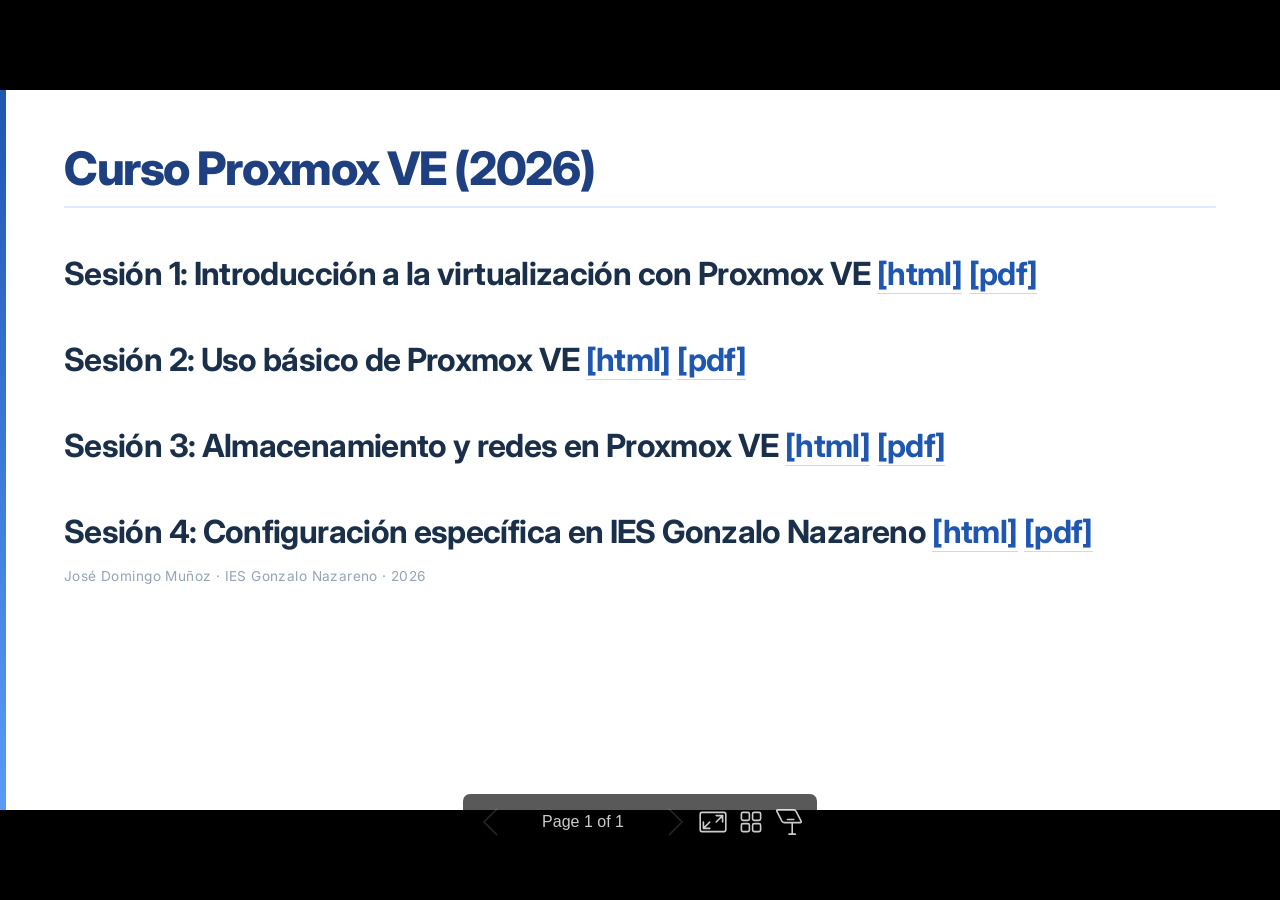
==== commit 2c8b0b80: "index" ====
--- a/index.html
+++ b/index.html
@@ -1,10 +1,10 @@
 <!DOCTYPE html><html lang="es-ES"><head><title>Curso Proxmox VE (2026)</title><meta property="og:title" content="Curso Proxmox VE (2026)"><meta charset="UTF-8"><meta name="viewport" content="width=device-width,height=device-height,initial-scale=1.0"><meta name="apple-mobile-web-app-capable" content="yes"><meta http-equiv="X-UA-Compatible" content="ie=edge"><meta property="og:type" content="website"><meta name="twitter:card" content="summary"><style>@media screen{body[data-bespoke-view=""] .bespoke-marp-parent>.bespoke-marp-osc>button,body[data-bespoke-view=next] .bespoke-marp-parent>.bespoke-marp-osc>button,body[data-bespoke-view=overview] button.bespoke-marp-overview-close,body[data-bespoke-view=presenter] .bespoke-marp-presenter-container .bespoke-marp-presenter-info-container .bespoke-marp-presenter-info-page-area .bespoke-marp-presenter-info-page,body[data-bespoke-view=presenter] .bespoke-marp-presenter-container .bespoke-marp-presenter-info-container button,body[data-bespoke-view=presenter] .bespoke-marp-presenter-container .bespoke-marp-presenter-note-container button{appearance:none;background-color:initial;border:0;color:inherit;cursor:pointer;font-size:inherit;opacity:.8;outline:none;padding:0;transition:opacity .2s linear;-webkit-tap-highlight-color:transparent}body[data-bespoke-view=""] .bespoke-marp-parent>.bespoke-marp-osc>button:disabled,body[data-bespoke-view=next] .bespoke-marp-parent>.bespoke-marp-osc>button:disabled,body[data-bespoke-view=overview] button.bespoke-marp-overview-close:disabled,body[data-bespoke-view=presenter] .bespoke-marp-presenter-container .bespoke-marp-presenter-info-container .bespoke-marp-presenter-info-page-area .bespoke-marp-presenter-info-page:disabled,body[data-bespoke-view=presenter] .bespoke-marp-presenter-container .bespoke-marp-presenter-info-container button:disabled,body[data-bespoke-view=presenter] .bespoke-marp-presenter-container .bespoke-marp-presenter-note-container button:disabled{cursor:not-allowed;opacity:.15!important}body[data-bespoke-view=""] .bespoke-marp-parent>.bespoke-marp-osc>button:hover,body[data-bespoke-view=next] .bespoke-marp-parent>.bespoke-marp-osc>button:hover,body[data-bespoke-view=overview] button.bespoke-marp-overview-close:hover,body[data-bespoke-view=presenter] .bespoke-marp-presenter-container .bespoke-marp-presenter-info-container .bespoke-marp-presenter-info-page-area .bespoke-marp-presenter-info-page:hover,body[data-bespoke-view=presenter] .bespoke-marp-presenter-container .bespoke-marp-presenter-info-container button:hover,body[data-bespoke-view=presenter] .bespoke-marp-presenter-container .bespoke-marp-presenter-note-container button:hover{opacity:1}body[data-bespoke-view=""] .bespoke-marp-parent>.bespoke-marp-osc>button:hover:active,body[data-bespoke-view=next] .bespoke-marp-parent>.bespoke-marp-osc>button:hover:active,body[data-bespoke-view=overview] button.bespoke-marp-overview-close:hover:active,body[data-bespoke-view=presenter] .bespoke-marp-presenter-container .bespoke-marp-presenter-info-container .bespoke-marp-presenter-info-page-area .bespoke-marp-presenter-info-page:hover:active,body[data-bespoke-view=presenter] .bespoke-marp-presenter-container .bespoke-marp-presenter-info-container button:hover:active,body[data-bespoke-view=presenter] .bespoke-marp-presenter-container .bespoke-marp-presenter-note-container button:hover:active{opacity:.6}body[data-bespoke-view=""] .bespoke-marp-parent>.bespoke-marp-osc>button:hover:not(:disabled),body[data-bespoke-view=next] .bespoke-marp-parent>.bespoke-marp-osc>button:hover:not(:disabled),body[data-bespoke-view=overview] button.bespoke-marp-overview-close:hover:not(:disabled),body[data-bespoke-view=presenter] .bespoke-marp-presenter-container .bespoke-marp-presenter-info-container .bespoke-marp-presenter-info-page-area .bespoke-marp-presenter-info-page:hover:not(:disabled),body[data-bespoke-view=presenter] .bespoke-marp-presenter-container .bespoke-marp-presenter-info-container button:hover:not(:disabled),body[data-bespoke-view=presenter] .bespoke-marp-presenter-container .bespoke-marp-presenter-note-container button:hover:not(:disabled){transition:none}body[data-bespoke-view=""] .bespoke-marp-parent>.bespoke-marp-osc>button[data-bespoke-marp-osc=prev],body[data-bespoke-view=next] .bespoke-marp-parent>.bespoke-marp-osc>button[data-bespoke-marp-osc=prev],body[data-bespoke-view=presenter] .bespoke-marp-presenter-container .bespoke-marp-presenter-info-container button.bespoke-marp-presenter-info-page-prev{background:#0000 url("[data-uri]") no-repeat 50%;background-size:contain;overflow:hidden;text-indent:100%;white-space:nowrap}body[data-bespoke-view=""] .bespoke-marp-parent>.bespoke-marp-osc>button[data-bespoke-marp-osc=next],body[data-bespoke-view=next] .bespoke-marp-parent>.bespoke-marp-osc>button[data-bespoke-marp-osc=next],body[data-bespoke-view=presenter] .bespoke-marp-presenter-container .bespoke-marp-presenter-info-container button.bespoke-marp-presenter-info-page-next{background:#0000 url("[data-uri]") no-repeat 50%;background-size:contain;overflow:hidden;text-indent:100%;white-space:nowrap}body[data-bespoke-view=""] .bespoke-marp-parent>.bespoke-marp-osc>button[data-bespoke-marp-osc=fullscreen],body[data-bespoke-view=next] .bespoke-marp-parent>.bespoke-marp-osc>button[data-bespoke-marp-osc=fullscreen]{background:#0000 url("[data-uri]") no-repeat 50%;background-size:contain;overflow:hidden;text-indent:100%;white-space:nowrap}body[data-bespoke-view=""] .bespoke-marp-parent>.bespoke-marp-osc>button.exit[data-bespoke-marp-osc=fullscreen],body[data-bespoke-view=next] .bespoke-marp-parent>.bespoke-marp-osc>button.exit[data-bespoke-marp-osc=fullscreen]{background-image:url("[data-uri]")}body[data-bespoke-view=""] .bespoke-marp-parent>.bespoke-marp-osc>button[data-bespoke-marp-osc=presenter],body[data-bespoke-view=next] .bespoke-marp-parent>.bespoke-marp-osc>button[data-bespoke-marp-osc=presenter]{background:#0000 url("[data-uri]") no-repeat 50%;background-size:contain;overflow:hidden;text-indent:100%;white-space:nowrap}body[data-bespoke-view=overview] button.bespoke-marp-overview-close,body[data-bespoke-view=presenter] .bespoke-marp-presenter-container .bespoke-marp-presenter-note-container button.bespoke-marp-presenter-note-bigger{background:#0000 url("[data-uri]") no-repeat 50%;background-size:contain;overflow:hidden;text-indent:100%;white-space:nowrap}body[data-bespoke-view=presenter] .bespoke-marp-presenter-container .bespoke-marp-presenter-note-container button.bespoke-marp-presenter-note-smaller{background:#0000 url("[data-uri]") no-repeat 50%;background-size:contain;overflow:hidden;text-indent:100%;white-space:nowrap}body[data-bespoke-view=""] .bespoke-marp-parent>.bespoke-marp-osc>button[data-bespoke-marp-osc=overview],body[data-bespoke-view=next] .bespoke-marp-parent>.bespoke-marp-osc>button[data-bespoke-marp-osc=overview]{background:#0000 url("[data-uri]") no-repeat 50%;background-size:contain;overflow:hidden;text-indent:100%;white-space:nowrap}}@keyframes __bespoke_marp_transition_reduced_outgoing__{0%{opacity:1}to{opacity:0}}@keyframes __bespoke_marp_transition_reduced_incoming__{0%{mix-blend-mode:plus-lighter;opacity:0}to{mix-blend-mode:plus-lighter;opacity:1}}.bespoke-marp-note,.bespoke-marp-osc,.bespoke-progress-parent{display:none;transition:none}@media screen{::view-transition-group(*){animation-duration:var(--marp-bespoke-transition-animation-duration,.5s);animation-timing-function:ease}::view-transition-new(*),::view-transition-old(*){animation-delay:0s;animation-direction:var(--marp-bespoke-transition-animation-direction,normal);animation-duration:var(--marp-bespoke-transition-animation-duration,.5s);animation-fill-mode:both;animation-name:var(--marp-bespoke-transition-animation-name,var(--marp-bespoke-transition-animation-name-fallback,__bespoke_marp_transition_no_animation__));mix-blend-mode:normal}::view-transition-old(*){--marp-bespoke-transition-animation-name-fallback:__bespoke_marp_transition_reduced_outgoing__;animation-timing-function:ease}::view-transition-new(*){--marp-bespoke-transition-animation-name-fallback:__bespoke_marp_transition_reduced_incoming__;animation-timing-function:ease}::view-transition-new(root),::view-transition-old(root){animation-timing-function:linear}::view-transition-new(__bespoke_marp_transition_osc__),::view-transition-old(__bespoke_marp_transition_osc__){animation-duration:0s!important;animation-name:__bespoke_marp_transition_osc__!important}::view-transition-new(__bespoke_marp_transition_osc__){opacity:0!important}.bespoke-marp-transition-warming-up::view-transition-group(*),.bespoke-marp-transition-warming-up::view-transition-new(*),.bespoke-marp-transition-warming-up::view-transition-old(*){animation-play-state:paused!important}body,html{height:100%;margin:0}body{background:#000;overflow:hidden}svg.bespoke-marp-slide{content-visibility:hidden;interactivity:inert;opacity:0;pointer-events:none;z-index:-1}svg.bespoke-marp-slide:not(.bespoke-marp-active) *{view-transition-name:none!important}svg.bespoke-marp-slide.bespoke-marp-active{content-visibility:visible;interactivity:auto;opacity:1;pointer-events:auto;z-index:0}svg.bespoke-marp-slide.bespoke-marp-active.bespoke-marp-active-ready *{animation-name:__bespoke_marp__!important}@supports not (content-visibility:hidden){svg.bespoke-marp-slide[data-bespoke-marp-load=hideable]{display:none}svg.bespoke-marp-slide[data-bespoke-marp-load=hideable].bespoke-marp-active{display:block}}}@media screen and (prefers-reduced-motion:reduce){svg.bespoke-marp-slide *{view-transition-name:none!important}}@media screen{[data-bespoke-marp-fragment=inactive]{visibility:hidden}body[data-bespoke-view=""] .bespoke-marp-parent,body[data-bespoke-view=next] .bespoke-marp-parent{inset:0;position:absolute}body[data-bespoke-view=""] .bespoke-marp-parent>.bespoke-marp-osc,body[data-bespoke-view=next] .bespoke-marp-parent>.bespoke-marp-osc{background:#000000a6;border-radius:7px;bottom:50px;color:#fff;contain:paint;display:block;font-family:Helvetica,Arial,sans-serif;font-size:16px;left:50%;line-height:0;opacity:1;padding:12px;position:absolute;touch-action:manipulation;transform:translateX(-50%);transition:opacity .2s linear;-webkit-user-select:none;user-select:none;view-transition-name:__bespoke_marp_transition_osc__;white-space:nowrap;will-change:transform;z-index:1}body[data-bespoke-view=""] .bespoke-marp-parent>.bespoke-marp-osc>:where(*),body[data-bespoke-view=next] .bespoke-marp-parent>.bespoke-marp-osc>:where(*){margin-left:6px}body[data-bespoke-view=""] .bespoke-marp-parent>.bespoke-marp-osc>:where(*):where(:first-child),body[data-bespoke-view=next] .bespoke-marp-parent>.bespoke-marp-osc>:where(*):where(:first-child){margin-left:0}body[data-bespoke-view=""] .bespoke-marp-parent>.bespoke-marp-osc>span,body[data-bespoke-view=next] .bespoke-marp-parent>.bespoke-marp-osc>span{opacity:.8}body[data-bespoke-view=""] .bespoke-marp-parent>.bespoke-marp-osc>span[data-bespoke-marp-osc=page],body[data-bespoke-view=next] .bespoke-marp-parent>.bespoke-marp-osc>span[data-bespoke-marp-osc=page]{display:inline-block;min-width:140px;text-align:center}body[data-bespoke-view=""] .bespoke-marp-parent>.bespoke-marp-osc>button[data-bespoke-marp-osc=fullscreen],body[data-bespoke-view=""] .bespoke-marp-parent>.bespoke-marp-osc>button[data-bespoke-marp-osc=next],body[data-bespoke-view=""] .bespoke-marp-parent>.bespoke-marp-osc>button[data-bespoke-marp-osc=overview],body[data-bespoke-view=""] .bespoke-marp-parent>.bespoke-marp-osc>button[data-bespoke-marp-osc=presenter],body[data-bespoke-view=""] .bespoke-marp-parent>.bespoke-marp-osc>button[data-bespoke-marp-osc=prev],body[data-bespoke-view=next] .bespoke-marp-parent>.bespoke-marp-osc>button[data-bespoke-marp-osc=fullscreen],body[data-bespoke-view=next] .bespoke-marp-parent>.bespoke-marp-osc>button[data-bespoke-marp-osc=next],body[data-bespoke-view=next] .bespoke-marp-parent>.bespoke-marp-osc>button[data-bespoke-marp-osc=overview],body[data-bespoke-view=next] .bespoke-marp-parent>.bespoke-marp-osc>button[data-bespoke-marp-osc=presenter],body[data-bespoke-view=next] .bespoke-marp-parent>.bespoke-marp-osc>button[data-bespoke-marp-osc=prev]{height:32px;line-height:32px;width:32px}body[data-bespoke-view=""] .bespoke-marp-parent.bespoke-marp-inactive,body[data-bespoke-view=next] .bespoke-marp-parent.bespoke-marp-inactive{cursor:none}body[data-bespoke-view=""] .bespoke-marp-parent.bespoke-marp-inactive>.bespoke-marp-osc,body[data-bespoke-view=next] .bespoke-marp-parent.bespoke-marp-inactive>.bespoke-marp-osc{opacity:0;pointer-events:none}body[data-bespoke-view=""] svg.bespoke-marp-slide,body[data-bespoke-view=next] svg.bespoke-marp-slide{height:100%;left:0;position:absolute;top:0;width:100%}body[data-bespoke-view=""] .bespoke-progress-parent{background:#222;display:flex;height:5px;width:100%}body[data-bespoke-view=""] .bespoke-progress-parent+:where(.bespoke-marp-parent){top:5px}body[data-bespoke-view=""] .bespoke-progress-parent .bespoke-progress-bar{background:#0288d1;flex:0 0 0;transition:flex-basis .2s cubic-bezier(0,1,1,1)}body[data-bespoke-view=next]{background:#0000}body[data-bespoke-view=presenter]{background:#161616}body[data-bespoke-view=presenter] .bespoke-marp-presenter-container{display:grid;font-family:Helvetica,Arial,sans-serif;grid-template:"current dragbar next" minmax(140px,1fr) "current dragbar note" 2fr "info    dragbar note" 3em;grid-template-columns:minmax(3px,var(--bespoke-marp-presenter-split-ratio,66%)) 0 minmax(3px,1fr);height:100%;left:0;position:absolute;top:0;width:100%}body[data-bespoke-view=presenter] .bespoke-marp-presenter-container :where(.bespoke-marp-parent){grid-area:current;overflow:hidden;position:relative}body[data-bespoke-view=presenter] .bespoke-marp-presenter-container :where(.bespoke-marp-parent) :where(svg.bespoke-marp-slide){height:calc(100% - 40px);left:20px;pointer-events:none;position:absolute;top:20px;-webkit-user-select:none;user-select:none;width:calc(100% - 40px)}body[data-bespoke-view=presenter] .bespoke-marp-presenter-container :where(.bespoke-marp-parent) :where(svg.bespoke-marp-slide).bespoke-marp-active{filter:drop-shadow(0 3px 10px rgba(0,0,0,.5))}body[data-bespoke-view=presenter] .bespoke-marp-presenter-container .bespoke-marp-presenter-dragbar-container{background:#0288d1;cursor:col-resize;grid-area:dragbar;margin-left:-3px;opacity:0;position:relative;transition:opacity .4s linear .1s;width:6px;z-index:10}body[data-bespoke-view=presenter] .bespoke-marp-presenter-container .bespoke-marp-presenter-dragbar-container:hover{opacity:1}body[data-bespoke-view=presenter] .bespoke-marp-presenter-container .bespoke-marp-presenter-dragbar-container.active{opacity:1;transition-delay:0s}body[data-bespoke-view=presenter] .bespoke-marp-presenter-container .bespoke-marp-presenter-next-container{background:#222;cursor:pointer;display:none;grid-area:next;overflow:hidden;position:relative}body[data-bespoke-view=presenter] .bespoke-marp-presenter-container .bespoke-marp-presenter-next-container.active{display:block}body[data-bespoke-view=presenter] .bespoke-marp-presenter-container .bespoke-marp-presenter-next-container iframe.bespoke-marp-presenter-next{background:#0000;border:0;display:block;filter:drop-shadow(0 3px 10px rgba(0,0,0,.5));height:calc(100% - 40px);left:20px;pointer-events:none;position:absolute;interactivity:inert;top:20px;-webkit-user-select:none;user-select:none;width:calc(100% - 40px)}body[data-bespoke-view=presenter] .bespoke-marp-presenter-container .bespoke-marp-presenter-note-container{background:#222;color:#eee;grid-area:note;position:relative;z-index:1}body[data-bespoke-view=presenter] .bespoke-marp-presenter-container .bespoke-marp-presenter-note-container button{height:1.5em;line-height:1.5em;width:1.5em}body[data-bespoke-view=presenter] .bespoke-marp-presenter-container .bespoke-marp-presenter-note-container .bespoke-marp-presenter-note-wrapper{display:block;inset:0;position:absolute}body[data-bespoke-view=presenter] .bespoke-marp-presenter-container .bespoke-marp-presenter-note-container .bespoke-marp-presenter-note-buttons{background:#000000a6;border-radius:4px;bottom:0;display:flex;gap:4px;margin:12px;opacity:0;padding:6px;pointer-events:none;position:absolute;right:0;transition:opacity .2s linear}body[data-bespoke-view=presenter] .bespoke-marp-presenter-container .bespoke-marp-presenter-note-container .bespoke-marp-presenter-note-buttons:focus-within,body[data-bespoke-view=presenter] .bespoke-marp-presenter-container .bespoke-marp-presenter-note-container .bespoke-marp-presenter-note-wrapper:focus-within+.bespoke-marp-presenter-note-buttons,body[data-bespoke-view=presenter] .bespoke-marp-presenter-container .bespoke-marp-presenter-note-container:hover .bespoke-marp-presenter-note-buttons{opacity:1;pointer-events:auto}body[data-bespoke-view=presenter] .bespoke-marp-presenter-container .bespoke-marp-presenter-note-container .bespoke-marp-note{box-sizing:border-box;font-size:calc(1.1em*var(--bespoke-marp-note-font-scale, 1));height:calc(100% - 40px);margin:20px;overflow:auto;padding-right:3px;white-space:pre-wrap;width:calc(100% - 40px);word-wrap:break-word;scrollbar-color:#eeeeee80 #0000;scrollbar-width:thin}body[data-bespoke-view=presenter] .bespoke-marp-presenter-container .bespoke-marp-presenter-note-container .bespoke-marp-note::-webkit-scrollbar{width:6px}body[data-bespoke-view=presenter] .bespoke-marp-presenter-container .bespoke-marp-presenter-note-container .bespoke-marp-note::-webkit-scrollbar-track{background:#0000}body[data-bespoke-view=presenter] .bespoke-marp-presenter-container .bespoke-marp-presenter-note-container .bespoke-marp-note::-webkit-scrollbar-thumb{background:#eeeeee80;border-radius:6px}body[data-bespoke-view=presenter] .bespoke-marp-presenter-container .bespoke-marp-presenter-note-container .bespoke-marp-note:empty{pointer-events:none}body[data-bespoke-view=presenter] .bespoke-marp-presenter-container .bespoke-marp-presenter-note-container .bespoke-marp-note.active{display:block}body[data-bespoke-view=presenter] .bespoke-marp-presenter-container .bespoke-marp-presenter-note-container .bespoke-marp-note p:first-child{margin-top:0}body[data-bespoke-view=presenter] .bespoke-marp-presenter-container .bespoke-marp-presenter-note-container .bespoke-marp-note p:last-child{margin-bottom:0}body[data-bespoke-view=presenter] .bespoke-marp-presenter-container .bespoke-marp-presenter-info-container{align-items:center;box-sizing:border-box;color:#eee;display:flex;flex-wrap:nowrap;grid-area:info;justify-content:center;overflow:hidden;padding:0 10px}body[data-bespoke-view=presenter] .bespoke-marp-presenter-container .bespoke-marp-presenter-info-container .bespoke-marp-presenter-info-page-area,body[data-bespoke-view=presenter] .bespoke-marp-presenter-container .bespoke-marp-presenter-info-container .bespoke-marp-presenter-info-time,body[data-bespoke-view=presenter] .bespoke-marp-presenter-container .bespoke-marp-presenter-info-container .bespoke-marp-presenter-info-timer{box-sizing:border-box;display:block;padding:0 10px;white-space:nowrap;width:100%}body[data-bespoke-view=presenter] .bespoke-marp-presenter-container .bespoke-marp-presenter-info-container button{height:1.5em;line-height:1.5em;width:1.5em}body[data-bespoke-view=presenter] .bespoke-marp-presenter-container .bespoke-marp-presenter-info-container .bespoke-marp-presenter-info-page-area{order:2;text-align:center}body[data-bespoke-view=presenter] .bespoke-marp-presenter-container .bespoke-marp-presenter-info-container .bespoke-marp-presenter-info-page-area .bespoke-marp-presenter-info-page{display:inline-block;min-width:120px;text-align:center}body[data-bespoke-view=presenter] .bespoke-marp-presenter-container .bespoke-marp-presenter-info-container .bespoke-marp-presenter-info-time{color:#999;order:1;text-align:left}body[data-bespoke-view=presenter] .bespoke-marp-presenter-container .bespoke-marp-presenter-info-container .bespoke-marp-presenter-info-timer{color:#999;order:3;text-align:right}body[data-bespoke-view=presenter] .bespoke-marp-presenter-container .bespoke-marp-presenter-info-container .bespoke-marp-presenter-info-timer:hover{cursor:pointer}body[data-bespoke-view=overview]{background:#161616;overflow:auto}body[data-bespoke-view=overview] [data-bespoke-marp-fragment=inactive]{visibility:visible}body[data-bespoke-view=overview] .bespoke-marp-overview-header{backdrop-filter:blur(4px);background:#222222d9;box-shadow:0 3px 10px #00000080;box-sizing:border-box;display:flex;height:48px;inset:0 0 auto;justify-content:flex-end;padding:10px;position:fixed;z-index:1}body[data-bespoke-view=overview] button.bespoke-marp-overview-close{height:28px;line-height:28px;transform:rotate(45deg);width:28px}body[data-bespoke-view=overview] .bespoke-marp-parent{display:grid;gap:40px;grid-template-columns:repeat(auto-fit,minmax(0,240px));justify-content:space-around;padding:30px}body[data-bespoke-view=overview] .bespoke-marp-parent svg.bespoke-marp-slide{--bov-selected:#0000;--bov-focus:#161616;--bov-focus-outline:#0000;background-image:conic-gradient(#161616 0 0),conic-gradient(var(--bov-focus) 0 0),conic-gradient(var(--bov-focus-outline) 0 0),conic-gradient(var(--bov-selected) 0 0);background-position:5px 5px,3px 3px,2px 2px,0 0;background-repeat:no-repeat;background-size:calc(100% - 10px) calc(100% - 10px),calc(100% - 6px) calc(100% - 6px),calc(100% - 4px) calc(100% - 4px),100% 100%;content-visibility:visible;cursor:pointer;filter:drop-shadow(0 3px 10px rgba(0,0,0,.5));margin:-6px;padding:6px;interactivity:auto;opacity:1;outline:0;pointer-events:auto;scroll-margin-block:30px;width:100%;z-index:0}body[data-bespoke-view=overview] .bespoke-marp-parent svg.bespoke-marp-slide *,body[data-bespoke-view=overview] .bespoke-marp-parent svg.bespoke-marp-slide.bespoke-marp-active *{pointer-events:none;interactivity:inert}body[data-bespoke-view=overview] .bespoke-marp-parent svg.bespoke-marp-slide:active,body[data-bespoke-view=overview] .bespoke-marp-parent svg.bespoke-marp-slide:focus-visible,body[data-bespoke-view=overview] .bespoke-marp-parent svg.bespoke-marp-slide:hover{--bov-focus-outline:#161616}body[data-bespoke-view=overview] .bespoke-marp-parent svg.bespoke-marp-slide:focus-visible,body[data-bespoke-view=overview] .bespoke-marp-parent svg.bespoke-marp-slide:hover{--bov-focus:#999}body[data-bespoke-view=overview] .bespoke-marp-parent svg.bespoke-marp-slide:active{--bov-focus:#eee}body[data-bespoke-view=overview] .bespoke-marp-parent svg.bespoke-marp-slide.bespoke-marp-active{--bov-selected:#0288d1}body[data-bespoke-view=overview]:has(.bespoke-marp-overview-header) .bespoke-marp-parent{padding-top:78px}body[data-bespoke-view=overview]:has(.bespoke-marp-overview-header) .bespoke-marp-parent svg.bespoke-marp-slide{scroll-margin-top:78px}.bespoke-marp-overview{background:#000000a6;inset:0;opacity:0;pointer-events:none;position:fixed;transition:opacity .1s ease;z-index:10}.bespoke-marp-overview iframe{background:#222;border:0;display:block;height:100%;left:0;position:absolute;top:0;width:100%}.bespoke-marp-overview[data-open="1"]{opacity:1;pointer-events:auto}}@media print{.bespoke-marp-overview,.bespoke-marp-presenter-info-container,.bespoke-marp-presenter-next-container,.bespoke-marp-presenter-note-container{display:none}}</style><style>@import url('https://fonts.googleapis.com/css2?family=Inter:wght@300;400;500;600;700;800&family=JetBrains+Mono:wght@400;500&display=swap');div#\:\$p > svg > foreignObject > section{width:1280px;height:720px;box-sizing:border-box;overflow:hidden;position:relative;scroll-snap-align:center center;-webkit-text-size-adjust:100%;text-size-adjust:100%}div#\:\$p > svg > foreignObject > section::after{bottom:0;content:attr(data-marpit-pagination);padding:inherit;pointer-events:none;position:absolute;right:0}div#\:\$p > svg > foreignObject > section:not([data-marpit-pagination])::after{display:none}div#\:\$p > svg > foreignObject > section :is(h1, marp-h1){font-size:2em;margin-block:0.67em}div#\:\$p > svg > foreignObject > section video::-webkit-media-controls{will-change:transform}@page {size:1280px 720px;margin:0}@media print{html, body{background-color:#fff;margin:0;page-break-inside:avoid;break-inside:avoid-page}div#\:\$p > svg > foreignObject > section{page-break-before:always;break-before:page}div#\:\$p > svg > foreignObject > section, div#\:\$p > svg > foreignObject > section *{-webkit-print-color-adjust:exact!important;animation-delay:0s!important;animation-duration:0s!important;color-adjust:exact!important;print-color-adjust:exact!important;transition:none!important}div#\:\$p > svg[data-marpit-svg]{display:block;height:100vh;width:100vw}}div#\:\$p > svg > foreignObject > :where(section){container-type:size}div#\:\$p > svg > foreignObject > section img[data-marp-twemoji]{background:transparent;height:1em;margin:0 .05em 0 .1em;vertical-align:-.1em;width:1em}div#\:\$p > svg > foreignObject > :where(section):not([\20 root]){--teal-900: #0d1b2a;--teal-800: #1a2f4a;--teal-700: #1e4080;--teal-600: #1e56b0;--teal-500: #2872d4;--teal-400: #5a9cf5;--teal-300: #93c5fd;--teal-200: #bfdbfe;--teal-100: #dbeafe;--teal-50:  #eff6ff;--slate-900: #0f172a;--slate-800: #1e293b;--slate-700: #334155;--slate-600: #475569;--slate-500: #64748b;--slate-400: #94a3b8;--slate-300: #cbd5e1;--slate-200: #e2e8f0;--slate-100: #f1f5f9;--slate-50:  #f8fafc;--white:     #ffffff;--green:  #10b981;--yellow: #f59e0b;--red:    #ef4444;--purple: #8b5cf6;--radius: 10px;--shadow: 0 4px 24px rgba(0,0,0,0.08);}div#\:\$p > svg > foreignObject > section{font-family:'Inter', system-ui, sans-serif;font-size:22px;line-height:1.6;color:var(--slate-800);background-color:var(--white);padding:52px 64px;width:1280px;height:720px;box-sizing:border-box;display:flex;flex-direction:column;justify-content:flex-start;overflow:hidden}div#\:\$p > svg > foreignObject > section{--marpit-root-font-size: 22px}div#\:\$p > svg > foreignObject > section::before{content:'';position:absolute;left:0;top:0;width:6px;height:100%;background:linear-gradient(180deg, var(--teal-600) 0%, var(--teal-400) 100%)}div#\:\$p > svg > foreignObject > section :is(h1, marp-h1){font-size:calc(var(--marpit-root-font-size, 1rem) * 2.1);font-weight:800;color:var(--teal-700);letter-spacing:-0.03em;line-height:1.15;margin:0 0 calc(var(--marpit-root-font-size, 1rem) * 0.6) 0;padding-bottom:calc(var(--marpit-root-font-size, 1rem) * 0.5);border-bottom:2px solid var(--teal-100)}div#\:\$p > svg > foreignObject > section :is(h2, marp-h2){font-size:calc(var(--marpit-root-font-size, 1rem) * 1.45);font-weight:700;color:var(--teal-800);letter-spacing:-0.02em;margin:calc(var(--marpit-root-font-size, 1rem) * 1.2) 0 calc(var(--marpit-root-font-size, 1rem) * 0.4) 0}div#\:\$p > svg > foreignObject > section :is(h3, marp-h3){font-size:calc(var(--marpit-root-font-size, 1rem) * 1.05);font-weight:600;color:var(--slate-700);text-transform:uppercase;letter-spacing:0.07em;margin:calc(var(--marpit-root-font-size, 1rem) * 1) 0 calc(var(--marpit-root-font-size, 1rem) * 0.3) 0}div#\:\$p > svg > foreignObject > section p{margin:calc(var(--marpit-root-font-size, 1rem) * 0.5) 0}div#\:\$p > svg > foreignObject > section a{color:var(--teal-600);text-decoration:none;border-bottom:1px solid var(--teal-200)}div#\:\$p > svg > foreignObject > section strong{color:var(--teal-700);font-weight:700}div#\:\$p > svg > foreignObject > section em{color:var(--slate-600)}div#\:\$p > svg > foreignObject > section ul, div#\:\$p > svg > foreignObject > section ol{padding-left:calc(var(--marpit-root-font-size, 1rem) * 1.4);margin:calc(var(--marpit-root-font-size, 1rem) * 0.4) 0}div#\:\$p > svg > foreignObject > section li{margin:calc(var(--marpit-root-font-size, 1rem) * 0.3) 0;padding-left:calc(var(--marpit-root-font-size, 1rem) * 0.3)}div#\:\$p > svg > foreignObject > section ul li::marker{color:var(--teal-400);font-size:1.1em}div#\:\$p > svg > foreignObject > section ol li::marker{color:var(--teal-600);font-weight:700}div#\:\$p > svg > foreignObject > section code{font-family:'JetBrains Mono', 'Fira Code', monospace;font-size:0.78em;background:var(--teal-50);color:var(--teal-800);border:1px solid var(--teal-100);border-radius:5px;padding:1px 7px}div#\:\$p > svg > foreignObject > section :is(pre, marp-pre){font-family:'JetBrains Mono', 'Fira Code', monospace;font-size:0.72em;background:var(--slate-900);color:#cdd6f4;border-radius:var(--radius);padding:calc(var(--marpit-root-font-size, 1rem) * 1.2) calc(var(--marpit-root-font-size, 1rem) * 1.4);border-left:4px solid var(--teal-500);box-shadow:var(--shadow);overflow:hidden;margin:calc(var(--marpit-root-font-size, 1rem) * 0.8) 0}div#\:\$p > svg > foreignObject > section :is(pre, marp-pre) code{background:transparent;color:inherit;border:none;padding:0;font-size:1em}div#\:\$p > svg > foreignObject > section table{border-collapse:collapse;width:100%;font-size:0.82em;border-radius:var(--radius);overflow:hidden;box-shadow:var(--shadow);margin:calc(var(--marpit-root-font-size, 1rem) * 0.8) 0}div#\:\$p > svg > foreignObject > section thead tr{background:linear-gradient(90deg, var(--teal-700), var(--teal-600));color:var(--white)}div#\:\$p > svg > foreignObject > section th{padding:10px 16px;font-weight:600;letter-spacing:0.04em;text-transform:uppercase;font-size:0.85em}div#\:\$p > svg > foreignObject > section td{padding:9px 16px;border-bottom:1px solid var(--slate-200);color:var(--slate-700)}div#\:\$p > svg > foreignObject > section tr:last-child td{border-bottom:none}div#\:\$p > svg > foreignObject > section tr:nth-child(even) td{background:var(--teal-50)}div#\:\$p > svg > foreignObject > section tr:hover td{background:var(--teal-100);transition:background 0.15s}div#\:\$p > svg > foreignObject > section blockquote{background:var(--teal-50);border-left:4px solid var(--teal-500);border-radius:0 var(--radius) var(--radius) 0;padding:calc(var(--marpit-root-font-size, 1rem) * 0.9) calc(var(--marpit-root-font-size, 1rem) * 1.4);margin:calc(var(--marpit-root-font-size, 1rem) * 0.8) 0;box-shadow:2px 2px 12px rgba(13,148,136,0.08)}div#\:\$p > svg > foreignObject > section blockquote p{color:var(--teal-800);font-style:italic;font-weight:500;margin:0}div#\:\$p > svg > foreignObject > section blockquote::before{content:'"';font-size:calc(var(--marpit-root-font-size, 1rem) * 3);color:var(--teal-300);line-height:0;position:relative;top:calc(var(--marpit-root-font-size, 1rem) * 0.5);margin-right:calc(var(--marpit-root-font-size, 1rem) * 0.2);font-family:Georgia, serif}div#\:\$p > svg > foreignObject > section header{font-size:0.62em;font-weight:500;color:var(--slate-400);letter-spacing:0.06em;text-transform:uppercase;top:18px;left:72px;right:72px}div#\:\$p > svg > foreignObject > section footer{font-size:0.62em;color:var(--slate-400);letter-spacing:0.03em;bottom:18px;left:72px;right:72px}div#\:\$p > svg > foreignObject > section::after{font-family:'Inter', sans-serif;font-size:0.65em;font-weight:600;color:var(--slate-400);bottom:18px;right:64px;background:var(--slate-100);border-radius:20px;padding:2px 10px}div#\:\$p > svg > foreignObject > section::after{--marpit-root-font-size: 0.65em}div#\:\$p > svg > foreignObject > section.portada{background:linear-gradient(135deg, var(--teal-700) 0%, var(--teal-500) 100%);color:var(--white);justify-content:center;align-items:flex-start;padding:80px 80px}div#\:\$p > svg > foreignObject > section.portada::before{display:none}div#\:\$p > svg > foreignObject > section.portada::after{display:none}div#\:\$p > svg > foreignObject > section.portada :is(h1, marp-h1){font-size:calc(var(--marpit-root-font-size, 1rem) * 3.2);font-weight:800;color:var(--white);border-bottom:none;letter-spacing:-0.04em;line-height:1.1;margin-bottom:calc(var(--marpit-root-font-size, 1rem) * 0.6)}div#\:\$p > svg > foreignObject > section.portada :is(h2, marp-h2){color:rgba(255,255,255,0.8);font-size:calc(var(--marpit-root-font-size, 1rem) * 1.3);font-weight:400;margin:0 0 calc(var(--marpit-root-font-size, 1rem) * 2.5) 0}div#\:\$p > svg > foreignObject > section.portada p{color:rgba(255,255,255,0.65);font-size:calc(var(--marpit-root-font-size, 1rem) * 0.85);border-top:1px solid rgba(255,255,255,0.25);padding-top:calc(var(--marpit-root-font-size, 1rem) * 1)}div#\:\$p > svg > foreignObject > section.capitulo{background:var(--teal-50);color:var(--slate-800);justify-content:center;padding:80px}div#\:\$p > svg > foreignObject > section.capitulo::before{background:linear-gradient(180deg, var(--teal-600) 0%, var(--teal-400) 100%);width:8px}div#\:\$p > svg > foreignObject > section.capitulo .numero{font-size:calc(var(--marpit-root-font-size, 1rem) * 6);font-weight:800;color:var(--teal-200);line-height:1;letter-spacing:-0.05em;margin-bottom:-calc(var(--marpit-root-font-size, 1rem) * 1.5)}div#\:\$p > svg > foreignObject > section.capitulo div#\:\$p > svg > foreignObject > section section.numero{--marpit-root-font-size: calc(var(--marpit-root-font-size, 1rem) * 6)}div#\:\$p > svg > foreignObject > section.capitulo :is(h1, marp-h1){font-size:calc(var(--marpit-root-font-size, 1rem) * 2.6);color:var(--teal-700);border-bottom:2px solid var(--teal-200);padding-bottom:calc(var(--marpit-root-font-size, 1rem) * 0.8);margin-bottom:calc(var(--marpit-root-font-size, 1rem) * 0.6)}div#\:\$p > svg > foreignObject > section.capitulo :is(h2, marp-h2){color:var(--slate-500);font-size:calc(var(--marpit-root-font-size, 1rem) * 1.1);font-weight:400;text-transform:none;letter-spacing:0}div#\:\$p > svg > foreignObject > section.capitulo::after{display:none}div#\:\$p > svg > foreignObject > section.cierre{background:var(--teal-50);color:var(--slate-800);justify-content:center;align-items:center;text-align:center;border-top:8px solid var(--teal-600)}div#\:\$p > svg > foreignObject > section.cierre::before{display:none}div#\:\$p > svg > foreignObject > section.cierre::after{display:none}div#\:\$p > svg > foreignObject > section.cierre :is(h1, marp-h1){font-size:calc(var(--marpit-root-font-size, 1rem) * 2.8);color:var(--teal-700);border:none}div#\:\$p > svg > foreignObject > section.cierre :is(h2, marp-h2){color:var(--slate-500);font-size:calc(var(--marpit-root-font-size, 1rem) * 1);font-weight:400}div#\:\$p > svg > foreignObject > section.cierre p{color:var(--slate-400)}div#\:\$p > svg > foreignObject > section.destacado{background:var(--teal-50);border-left:none}div#\:\$p > svg > foreignObject > section.destacado::before{background:linear-gradient(180deg, var(--teal-500), var(--teal-400));width:8px}div#\:\$p > svg > foreignObject > section.destacado :is(h1, marp-h1){color:var(--teal-800)}div#\:\$p > svg > foreignObject > section .card{background:var(--white);border:1px solid var(--slate-200);border-radius:var(--radius);padding:calc(var(--marpit-root-font-size, 1rem) * 1.2) calc(var(--marpit-root-font-size, 1rem) * 1.4);box-shadow:var(--shadow)}div#\:\$p > svg > foreignObject > section .card-blue{border-top:3px solid var(--teal-500);background:var(--teal-50)}div#\:\$p > svg > foreignObject > section .card-green{border-top:3px solid var(--green);background:#f0fdf4}div#\:\$p > svg > foreignObject > section .card-yellow{border-top:3px solid var(--yellow);background:#fffbeb}div#\:\$p > svg > foreignObject > section .card-red{border-top:3px solid var(--red);background:#fef2f2}div#\:\$p > svg > foreignObject > section .card-purple{border-top:3px solid var(--purple);background:#faf5ff}div#\:\$p > svg > foreignObject > section .cols-2{display:grid;grid-template-columns:1fr 1fr;gap:calc(var(--marpit-root-font-size, 1rem) * 1.6)}div#\:\$p > svg > foreignObject > section .cols-3{display:grid;grid-template-columns:1fr 1fr 1fr;gap:calc(var(--marpit-root-font-size, 1rem) * 1.4)}div#\:\$p > svg > foreignObject > section .cols-4{display:grid;grid-template-columns:repeat(4,1fr);gap:calc(var(--marpit-root-font-size, 1rem) * 1.2)}div#\:\$p > svg > foreignObject > section .cols-60-40{display:grid;grid-template-columns:1.5fr 1fr;gap:calc(var(--marpit-root-font-size, 1rem) * 1.8)}div#\:\$p > svg > foreignObject > section .cols-40-60{display:grid;grid-template-columns:1fr 1.5fr;gap:calc(var(--marpit-root-font-size, 1rem) * 1.8)}div#\:\$p > svg > foreignObject > section .badge{display:inline-block;padding:2px 10px;border-radius:20px;font-size:0.68em;font-weight:700;letter-spacing:0.05em;text-transform:uppercase;vertical-align:middle}div#\:\$p > svg > foreignObject > section section.badge{--marpit-root-font-size: 0.68em}div#\:\$p > svg > foreignObject > section .badge-blue{background:var(--teal-100);color:var(--teal-700)}div#\:\$p > svg > foreignObject > section .badge-green{background:#d1fae5;color:#065f46}div#\:\$p > svg > foreignObject > section .badge-yellow{background:#fef3c7;color:#92400e}div#\:\$p > svg > foreignObject > section .badge-red{background:#fee2e2;color:#991b1b}div#\:\$p > svg > foreignObject > section .badge-purple{background:#ede9fe;color:#5b21b6}div#\:\$p > svg > foreignObject > section .badge-gray{background:var(--slate-200);color:var(--slate-700)}div#\:\$p > svg > foreignObject > section .alerta{border-radius:var(--radius);padding:calc(var(--marpit-root-font-size, 1rem) * 0.8) calc(var(--marpit-root-font-size, 1rem) * 1.2);margin:calc(var(--marpit-root-font-size, 1rem) * 0.6) 0;font-size:0.85em;display:flex;align-items:flex-start;gap:calc(var(--marpit-root-font-size, 1rem) * 0.6)}div#\:\$p > svg > foreignObject > section section.alerta{--marpit-root-font-size: 0.85em}div#\:\$p > svg > foreignObject > section .alerta-info{background:var(--teal-50);border-left:4px solid var(--teal-500);color:var(--teal-800)}div#\:\$p > svg > foreignObject > section .alerta-ok{background:#f0fdf4;border-left:4px solid var(--green);color:#065f46}div#\:\$p > svg > foreignObject > section .alerta-warning{background:#fffbeb;border-left:4px solid var(--yellow);color:#78350f}div#\:\$p > svg > foreignObject > section .alerta-danger{background:#fef2f2;border-left:4px solid var(--red);color:#991b1b}div#\:\$p > svg > foreignObject > section .kpi{text-align:center;padding:calc(var(--marpit-root-font-size, 1rem) * 1)}div#\:\$p > svg > foreignObject > section .kpi .valor{font-size:calc(var(--marpit-root-font-size, 1rem) * 2.6);font-weight:800;color:var(--teal-600);line-height:1;letter-spacing:-0.04em}div#\:\$p > svg > foreignObject > section .kpi div#\:\$p > svg > foreignObject > section section.valor{--marpit-root-font-size: calc(var(--marpit-root-font-size, 1rem) * 2.6)}div#\:\$p > svg > foreignObject > section .kpi .etiqueta{font-size:calc(var(--marpit-root-font-size, 1rem) * 0.75);font-weight:600;color:var(--slate-500);text-transform:uppercase;letter-spacing:0.08em;margin-top:calc(var(--marpit-root-font-size, 1rem) * 0.2)}div#\:\$p > svg > foreignObject > section .kpi div#\:\$p > svg > foreignObject > section section.etiqueta{--marpit-root-font-size: calc(var(--marpit-root-font-size, 1rem) * 0.75)}div#\:\$p > svg > foreignObject > section .kpi .sublabel{font-size:calc(var(--marpit-root-font-size, 1rem) * 0.7);color:var(--slate-400)}div#\:\$p > svg > foreignObject > section .kpi div#\:\$p > svg > foreignObject > section section.sublabel{--marpit-root-font-size: calc(var(--marpit-root-font-size, 1rem) * 0.7)}div#\:\$p > svg > foreignObject > section .divider{border:none;height:2px;background:linear-gradient(90deg, var(--teal-400), transparent);margin:calc(var(--marpit-root-font-size, 1rem) * 1) 0}div#\:\$p > svg > foreignObject > section .steps{display:flex;align-items:center;gap:0;margin:calc(var(--marpit-root-font-size, 1rem) * 0.8) 0}div#\:\$p > svg > foreignObject > section .step{flex:1;text-align:center;font-size:0.72em;font-weight:600;padding:6px 10px;background:var(--slate-100);color:var(--slate-500);border:1px solid var(--slate-200);position:relative}div#\:\$p > svg > foreignObject > section section.step{--marpit-root-font-size: 0.72em}div#\:\$p > svg > foreignObject > section .step:first-child{border-radius:20px 0 0 20px}div#\:\$p > svg > foreignObject > section .step:last-child{border-radius:0 20px 20px 0}div#\:\$p > svg > foreignObject > section .step.activo{background:var(--teal-600);color:white;border-color:var(--teal-600);z-index:1}div#\:\$p > svg > foreignObject > section .step.hecho{background:var(--teal-100);color:var(--teal-700);border-color:var(--teal-200)}div#\:\$p > svg > foreignObject > section .tag-seccion{display:inline-block;background:var(--teal-600);color:white;font-size:0.65em;font-weight:700;letter-spacing:0.1em;text-transform:uppercase;padding:3px 12px;border-radius:3px;margin-bottom:calc(var(--marpit-root-font-size, 1rem) * 0.5)}div#\:\$p > svg > foreignObject > section section.tag-seccion{--marpit-root-font-size: 0.65em}div#\:\$p > svg > foreignObject > section[data-marpit-advanced-background="background"]{columns:initial!important;display:block!important;padding:0!important}div#\:\$p > svg > foreignObject > section[data-marpit-advanced-background="background"]::before, div#\:\$p > svg > foreignObject > section[data-marpit-advanced-background="background"]::after, div#\:\$p > svg > foreignObject > section[data-marpit-advanced-background="content"]::before, div#\:\$p > svg > foreignObject > section[data-marpit-advanced-background="content"]::after{display:none!important}div#\:\$p > svg > foreignObject > section[data-marpit-advanced-background="background"] > div[data-marpit-advanced-background-container]{all:initial;display:flex;flex-direction:row;height:100%;overflow:hidden;width:100%}div#\:\$p > svg > foreignObject > section[data-marpit-advanced-background="background"] > div[data-marpit-advanced-background-container][data-marpit-advanced-background-direction="vertical"]{flex-direction:column}div#\:\$p > svg > foreignObject > section[data-marpit-advanced-background="background"][data-marpit-advanced-background-split] > div[data-marpit-advanced-background-container]{width:var(--marpit-advanced-background-split, 50%)}div#\:\$p > svg > foreignObject > section[data-marpit-advanced-background="background"][data-marpit-advanced-background-split="right"] > div[data-marpit-advanced-background-container]{margin-left:calc(100% - var(--marpit-advanced-background-split, 50%))}div#\:\$p > svg > foreignObject > section[data-marpit-advanced-background="background"] > div[data-marpit-advanced-background-container] > figure{all:initial;background-position:center;background-repeat:no-repeat;background-size:cover;flex:auto;margin:0}div#\:\$p > svg > foreignObject > section[data-marpit-advanced-background="background"] > div[data-marpit-advanced-background-container] > figure > figcaption{position:absolute;border:0;clip:rect(0, 0, 0, 0);height:1px;margin:-1px;overflow:hidden;padding:0;white-space:nowrap;width:1px}div#\:\$p > svg > foreignObject > section[data-marpit-advanced-background="content"], div#\:\$p > svg > foreignObject > section[data-marpit-advanced-background="pseudo"]{background:transparent!important}div#\:\$p > svg > foreignObject > section[data-marpit-advanced-background="pseudo"], div#\:\$p > svg[data-marpit-svg] > foreignObject[data-marpit-advanced-background="pseudo"]{pointer-events:none!important}div#\:\$p > svg > foreignObject > section[data-marpit-advanced-background-split]{width:100%;height:100%}
-</style></head><body><div class="bespoke-marp-osc"><button data-bespoke-marp-osc="prev" tabindex="-1" title="Previous slide">Previous slide</button><span data-bespoke-marp-osc="page"></span><button data-bespoke-marp-osc="next" tabindex="-1" title="Next slide">Next slide</button><button data-bespoke-marp-osc="fullscreen" tabindex="-1" title="Toggle fullscreen (f)">Toggle fullscreen</button><button data-bespoke-marp-osc="overview" tabindex="-1" title="Toggle overview view (o)">Toggle overview view</button><button data-bespoke-marp-osc="presenter" tabindex="-1" title="Open presenter view (p)">Open presenter view</button></div><div id=":$p"><svg data-marpit-svg="" viewBox="0 0 1280 720"><foreignObject width="1280" height="720"><section id="1" data-background-color="white" data-footer="José Domingo Muñoz · IES Gonzalo Nazareno · 2026" data-theme="r35qfgn4tnm2k3v70h87bbjxtw35ssgeo6x8u62f7t" lang="es-ES" style="--background-color:white;--footer:José Domingo Muñoz · IES Gonzalo Nazareno · 2026;--theme:r35qfgn4tnm2k3v70h87bbjxtw35ssgeo6x8u62f7t;background-color:white;background-image:none;">
+</style></head><body><div class="bespoke-marp-osc"><button data-bespoke-marp-osc="prev" tabindex="-1" title="Previous slide">Previous slide</button><span data-bespoke-marp-osc="page"></span><button data-bespoke-marp-osc="next" tabindex="-1" title="Next slide">Next slide</button><button data-bespoke-marp-osc="fullscreen" tabindex="-1" title="Toggle fullscreen (f)">Toggle fullscreen</button><button data-bespoke-marp-osc="overview" tabindex="-1" title="Toggle overview view (o)">Toggle overview view</button><button data-bespoke-marp-osc="presenter" tabindex="-1" title="Open presenter view (p)">Open presenter view</button></div><div id=":$p"><svg data-marpit-svg="" viewBox="0 0 1280 720"><foreignObject width="1280" height="720"><section id="1" data-background-color="white" data-footer="José Domingo Muñoz · IES Gonzalo Nazareno · 2026" data-theme="mzxml5pkvn6uobqgrpgv7n2oxouevpyerxzct4fao4" lang="es-ES" style="--background-color:white;--footer:José Domingo Muñoz · IES Gonzalo Nazareno · 2026;--theme:mzxml5pkvn6uobqgrpgv7n2oxouevpyerxzct4fao4;background-color:white;background-image:none;">
 <h1 id="curso-proxmox-ve-2026">Curso Proxmox VE (2026)</h1>
-<h2 id="sesi%C3%B3n-1-introducci%C3%B3n-a-la-virtualizaci%C3%B3n-con-proxmox-ve-pdf"><a href="contenidos/sesion01.html">Sesión 1: Introducción a la virtualización con Proxmox VE</a> <a href="contenidos/sesion01.pdf">[pdf]</a></h2>
-<h2 id="sesi%C3%B3n-2-uso-b%C3%A1sico-de-proxmox-ve-pdf"><a href="contenidos/sesion02.html">Sesión 2: Uso básico de Proxmox VE</a> <a href="contenidos/sesion02.pdf">[pdf]</a></h2>
-<h2 id="sesi%C3%B3n-3-almacenamiento-y-redes-en-proxmox-ve-pdf"><a href="contenidos/sesion03.html">Sesión 3: Almacenamiento y redes en Proxmox VE</a> <a href="contenidos/sesion03.pdf">[pdf]</a></h2>
-<h2 id="sesi%C3%B3n-4-configuraci%C3%B3n-espec%C3%ADfica-en-ies-gonzalo-nazareno-pdf"><a href="contenidos/sesion04.html">Sesión 4: Configuración específica en IES Gonzalo Nazareno</a> <a href="contenidos/sesion04.pdf">[pdf]</a></h2>
+<h2 id="sesi%C3%B3n-1-introducci%C3%B3n-a-la-virtualizaci%C3%B3n-con-proxmox-ve-html-pdf">Sesión 1: Introducción a la virtualización con Proxmox VE <a href="contenidos/sesion01.html">[html]</a> <a href="contenidos/sesion01.pdf">[pdf]</a></h2>
+<h2 id="sesi%C3%B3n-2-uso-b%C3%A1sico-de-proxmox-ve-html-pdf">Sesión 2: Uso básico de Proxmox VE <a href="contenidos/sesion02.html">[html]</a> <a href="contenidos/sesion02.pdf">[pdf]</a></h2>
+<h2 id="sesi%C3%B3n-3-almacenamiento-y-redes-en-proxmox-ve-html-pdf">Sesión 3: Almacenamiento y redes en Proxmox VE <a href="contenidos/sesion03.html">[html]</a> <a href="contenidos/sesion03.pdf">[pdf]</a></h2>
+<h2 id="sesi%C3%B3n-4-configuraci%C3%B3n-espec%C3%ADfica-en-ies-gonzalo-nazareno-html-pdf">Sesión 4: Configuración específica en IES Gonzalo Nazareno <a href="contenidos/sesion04.html">[html]</a> <a href="contenidos/sesion04.pdf">[pdf]</a></h2>
 <footer>José Domingo Muñoz · IES Gonzalo Nazareno · 2026</footer>
 </section>
 <script>!function(){"use strict";const t={h1:{proto:()=>HTMLHeadingElement,attrs:{role:"heading","aria-level":"1"},style:"display: block; font-size: 2em; margin-block-start: 0.67em; margin-block-end: 0.67em; margin-inline-start: 0px; margin-inline-end: 0px; font-weight: bold;"},h2:{proto:()=>HTMLHeadingElement,attrs:{role:"heading","aria-level":"2"},style:"display: block; font-size: 1.5em; margin-block-start: 0.83em; margin-block-end: 0.83em; margin-inline-start: 0px; margin-inline-end: 0px; font-weight: bold;"},h3:{proto:()=>HTMLHeadingElement,attrs:{role:"heading","aria-level":"3"},style:"display: block; font-size: 1.17em; margin-block-start: 1em; margin-block-end: 1em; margin-inline-start: 0px; margin-inline-end: 0px; font-weight: bold;"},h4:{proto:()=>HTMLHeadingElement,attrs:{role:"heading","aria-level":"4"},style:"display: block; margin-block-start: 1.33em; margin-block-end: 1.33em; margin-inline-start: 0px; margin-inline-end: 0px; font-weight: bold;"},h5:{proto:()=>HTMLHeadingElement,attrs:{role:"heading","aria-level":"5"},style:"display: block; font-size: 0.83em; margin-block-start: 1.67em; margin-block-end: 1.67em; margin-inline-start: 0px; margin-inline-end: 0px; font-weight: bold;"},h6:{proto:()=>HTMLHeadingElement,attrs:{role:"heading","aria-level":"6"},style:"display: block; font-size: 0.67em; margin-block-start: 2.33em; margin-block-end: 2.33em; margin-inline-start: 0px; margin-inline-end: 0px; font-weight: bold;"},span:{proto:()=>HTMLSpanElement},pre:{proto:()=>HTMLElement,style:"display: block; font-family: monospace; white-space: pre; margin: 1em 0; --marp-auto-scaling-white-space: pre;"}},e="data-marp-auto-scaling-wrapper",i="data-marp-auto-scaling-svg",n="data-marp-auto-scaling-container";class s extends HTMLElement{container;containerSize;containerObserver;svg;svgComputedStyle;svgPreserveAspectRatio="xMinYMid meet";wrapper;wrapperSize;wrapperObserver;constructor(){super();const t=t=>([e])=>{const{width:i,height:n}=e.contentRect;this[t]={width:i,height:n},this.updateSVGRect()};this.attachShadow({mode:"open"}),this.containerObserver=new ResizeObserver(t("containerSize")),this.wrapperObserver=new ResizeObserver((...e)=>{t("wrapperSize")(...e),this.flushSvgDisplay()})}static get observedAttributes(){return["data-downscale-only"]}connectedCallback(){this.shadowRoot.innerHTML=`\n<style>\n  svg[${i}] { display: block; width: 100%; height: auto; vertical-align: top; }\n  span[${n}] { display: table; white-space: var(--marp-auto-scaling-white-space, nowrap); width: max-content; }\n</style>\n<div ${e}>\n  <svg part="svg" ${i}>\n    <foreignObject><span ${n}><slot></slot></span></foreignObject>\n  </svg>\n</div>\n    `.split(/\n\s*/).join(""),this.wrapper=this.shadowRoot.querySelector(`div[${e}]`)??void 0;const t=this.svg;this.svg=this.wrapper?.querySelector(`svg[${i}]`)??void 0,this.svg!==t&&(this.svgComputedStyle=this.svg?window.getComputedStyle(this.svg):void 0),this.container=this.svg?.querySelector(`span[${n}]`)??void 0,this.observe()}disconnectedCallback(){this.svg=void 0,this.svgComputedStyle=void 0,this.wrapper=void 0,this.container=void 0,this.observe()}attributeChangedCallback(){this.observe()}flushSvgDisplay(){const{svg:t}=this;t&&(t.style.display="inline",requestAnimationFrame(()=>{t.style.display=""}))}observe(){this.containerObserver.disconnect(),this.wrapperObserver.disconnect(),this.wrapper&&this.wrapperObserver.observe(this.wrapper),this.container&&this.containerObserver.observe(this.container),this.svgComputedStyle&&this.observeSVGStyle(this.svgComputedStyle)}observeSVGStyle(t){const e=()=>{const i=(()=>{const e=t.getPropertyValue("--preserve-aspect-ratio");if(e)return e.trim();return`x${(({textAlign:t,direction:e})=>{if(t.endsWith("left"))return"Min";if(t.endsWith("right"))return"Max";if("start"===t||"end"===t){let i="rtl"===e;return"end"===t&&(i=!i),i?"Max":"Min"}return"Mid"})(t)}YMid meet`})();i!==this.svgPreserveAspectRatio&&(this.svgPreserveAspectRatio=i,this.updateSVGRect()),t===this.svgComputedStyle&&requestAnimationFrame(e)};e()}updateSVGRect(){let t=Math.ceil(this.containerSize?.width??0);const e=Math.ceil(this.containerSize?.height??0);void 0!==this.dataset.downscaleOnly&&(t=Math.max(t,this.wrapperSize?.width??0));const i=this.svg?.querySelector(":scope > foreignObject");if(i?.setAttribute("width",`${t}`),i?.setAttribute("height",`${e}`),this.svg&&(this.svg.setAttribute("viewBox",`0 0 ${t} ${e}`),this.svg.setAttribute("preserveAspectRatio",this.svgPreserveAspectRatio),this.svg.style.height=t<=0||e<=0?"0":""),this.container){const t=this.svgPreserveAspectRatio.toLowerCase();this.container.style.marginLeft=t.startsWith("xmid")||t.startsWith("xmax")?"auto":"0",this.container.style.marginRight=t.startsWith("xmi")?"auto":"0"}}}const r=(t,{attrs:e={},style:i})=>class extends t{constructor(...t){super(...t);for(const[t,i]of Object.entries(e))this.hasAttribute(t)||this.setAttribute(t,i);this._shadow()}static get observedAttributes(){return["data-auto-scaling"]}connectedCallback(){this._update()}attributeChangedCallback(){this._update()}_shadow(){if(!this.shadowRoot)try{this.attachShadow({mode:"open"})}catch(t){if(!(t instanceof Error&&"NotSupportedError"===t.name))throw t}return this.shadowRoot}_update(){const t=this._shadow();if(t){const e=i?`<style>:host { ${i} }</style>`:"";let n="<slot></slot>";const{autoScaling:s}=this.dataset;if(void 0!==s){n=`<marp-auto-scaling exportparts="svg:auto-scaling" ${"downscale-only"===s?"data-downscale-only":""}>${n}</marp-auto-scaling>`}t.innerHTML=e+n}}};let o;const a=Symbol(),l=()=>o??(o=!!document.createElement("div",{is:"marp-auto-scaling"}).outerHTML.startsWith("<div is"),o);let c;const d="marpitSVGPolyfill:setZoomFactor,",h=Symbol(),g=Symbol();const p=()=>{const t="Apple Computer, Inc."===navigator.vendor,e=t?[v]:[],i={then:e=>(t?(async()=>{if(void 0===c){const t=document.createElement("canvas");t.width=10,t.height=10;const e=t.getContext("2d"),i=new Image(10,10),n=new Promise(t=>{i.addEventListener("load",()=>t())});i.crossOrigin="anonymous",i.src="data:image/svg+xml;charset=utf8,%3Csvg%20xmlns%3D%22http%3A%2F%2Fwww.w3.org%2F2000%2Fsvg%22%20width%3D%2210%22%20height%3D%2210%22%20viewBox%3D%220%200%201%201%22%3E%3CforeignObject%20width%3D%221%22%20height%3D%221%22%20requiredExtensions%3D%22http%3A%2F%2Fwww.w3.org%2F1999%2Fxhtml%22%3E%3Cdiv%20xmlns%3D%22http%3A%2F%2Fwww.w3.org%2F1999%2Fxhtml%22%20style%3D%22width%3A%201px%3B%20height%3A%201px%3B%20background%3A%20red%3B%20position%3A%20relative%22%3E%3C%2Fdiv%3E%3C%2FforeignObject%3E%3C%2Fsvg%3E",await n,e.drawImage(i,0,0),c=e.getImageData(5,5,1,1).data[3]<128}return c})().then(t=>{null==e||e(t?[v]:[])}):null==e||e([]),i)};return Object.assign(e,i)};let m,u;function v(t){const e="object"==typeof t&&t.target||document,i="object"==typeof t?t.zoom:t;window[g]||(Object.defineProperty(window,g,{configurable:!0,value:!0}),document.body.style.zoom=1.0001,document.body.offsetHeight,document.body.style.zoom=1,window.addEventListener("message",({data:t,origin:e})=>{if(e===window.origin)try{if(t&&"string"==typeof t&&t.startsWith(d)){const[,e]=t.split(","),i=Number.parseFloat(e);Number.isNaN(i)||(u=i)}}catch(t){console.error(t)}}));let n=!1;Array.from(e.querySelectorAll("svg[data-marpit-svg]"),t=>{var e,s,r,o;t.style.transform||(t.style.transform="translateZ(0)");const a=i||u||t.currentScale||1;m!==a&&(m=a,n=a);const l=t.getBoundingClientRect(),{length:c}=t.children;for(let i=0;i<c;i+=1){const n=t.children[i];if(n.getScreenCTM){const t=n.getScreenCTM();if(t){const i=null!==(s=null===(e=n.x)||void 0===e?void 0:e.baseVal.value)&&void 0!==s?s:0,c=null!==(o=null===(r=n.y)||void 0===r?void 0:r.baseVal.value)&&void 0!==o?o:0,d=n.children.length;for(let e=0;e<d;e+=1){const s=n.children[e];if("SECTION"===s.tagName){const{style:e}=s;e.transformOrigin||(e.transformOrigin=`${-i}px ${-c}px`),e.transform=`scale(${a}) matrix(${t.a}, ${t.b}, ${t.c}, ${t.d}, ${t.e-l.left}, ${t.f-l.top}) translateZ(0.0001px)`;break}}}}}}),!1!==n&&Array.from(e.querySelectorAll("iframe"),({contentWindow:t})=>{null==t||t.postMessage(`${d}${n}`,"null"===window.origin?"*":window.origin)})}function w({once:t=!1,target:e=document}={}){const i=function(t=document){if(t[h])return t[h];let e=!0;const i=()=>{e=!1,delete t[h]};Object.defineProperty(t,h,{configurable:!0,value:i});let n=[],s=!1;(async()=>{try{n=await p()}finally{s=!0}})();const r=()=>{for(const e of n)e({target:t});s&&0===n.length||e&&window.requestAnimationFrame(r)};return r(),i}(e);return t?(i(),()=>{}):i}m=1,u=void 0;const b=Symbol(),y=(e=document)=>{if("undefined"==typeof window)throw new Error("Marp Core's browser script is valid only in browser context.");if(((e=document)=>{const i=window[a];i||customElements.define("marp-auto-scaling",s);for(const n of Object.keys(t)){const s=`marp-${n}`,o=t[n].proto();l()&&o!==HTMLElement?i||customElements.define(s,r(o,{style:t[n].style}),{extends:n}):(i||customElements.define(s,r(HTMLElement,t[n])),e.querySelectorAll(`${n}[is="${s}"]`).forEach(t=>{t.outerHTML=t.outerHTML.replace(new RegExp(`^<${n}`,"i"),`<${s}`).replace(new RegExp(`</${n}>$`,"i"),`</${s}>`)}))}window[a]=!0})(e),e[b])return e[b];const i=w({target:e}),n=()=>{i(),delete e[b]},o=Object.assign(n,{cleanup:n,update:()=>y(e)});return Object.defineProperty(e,b,{configurable:!0,value:o}),o},f=document.currentScript;y(f?f.getRootNode():document)}();
